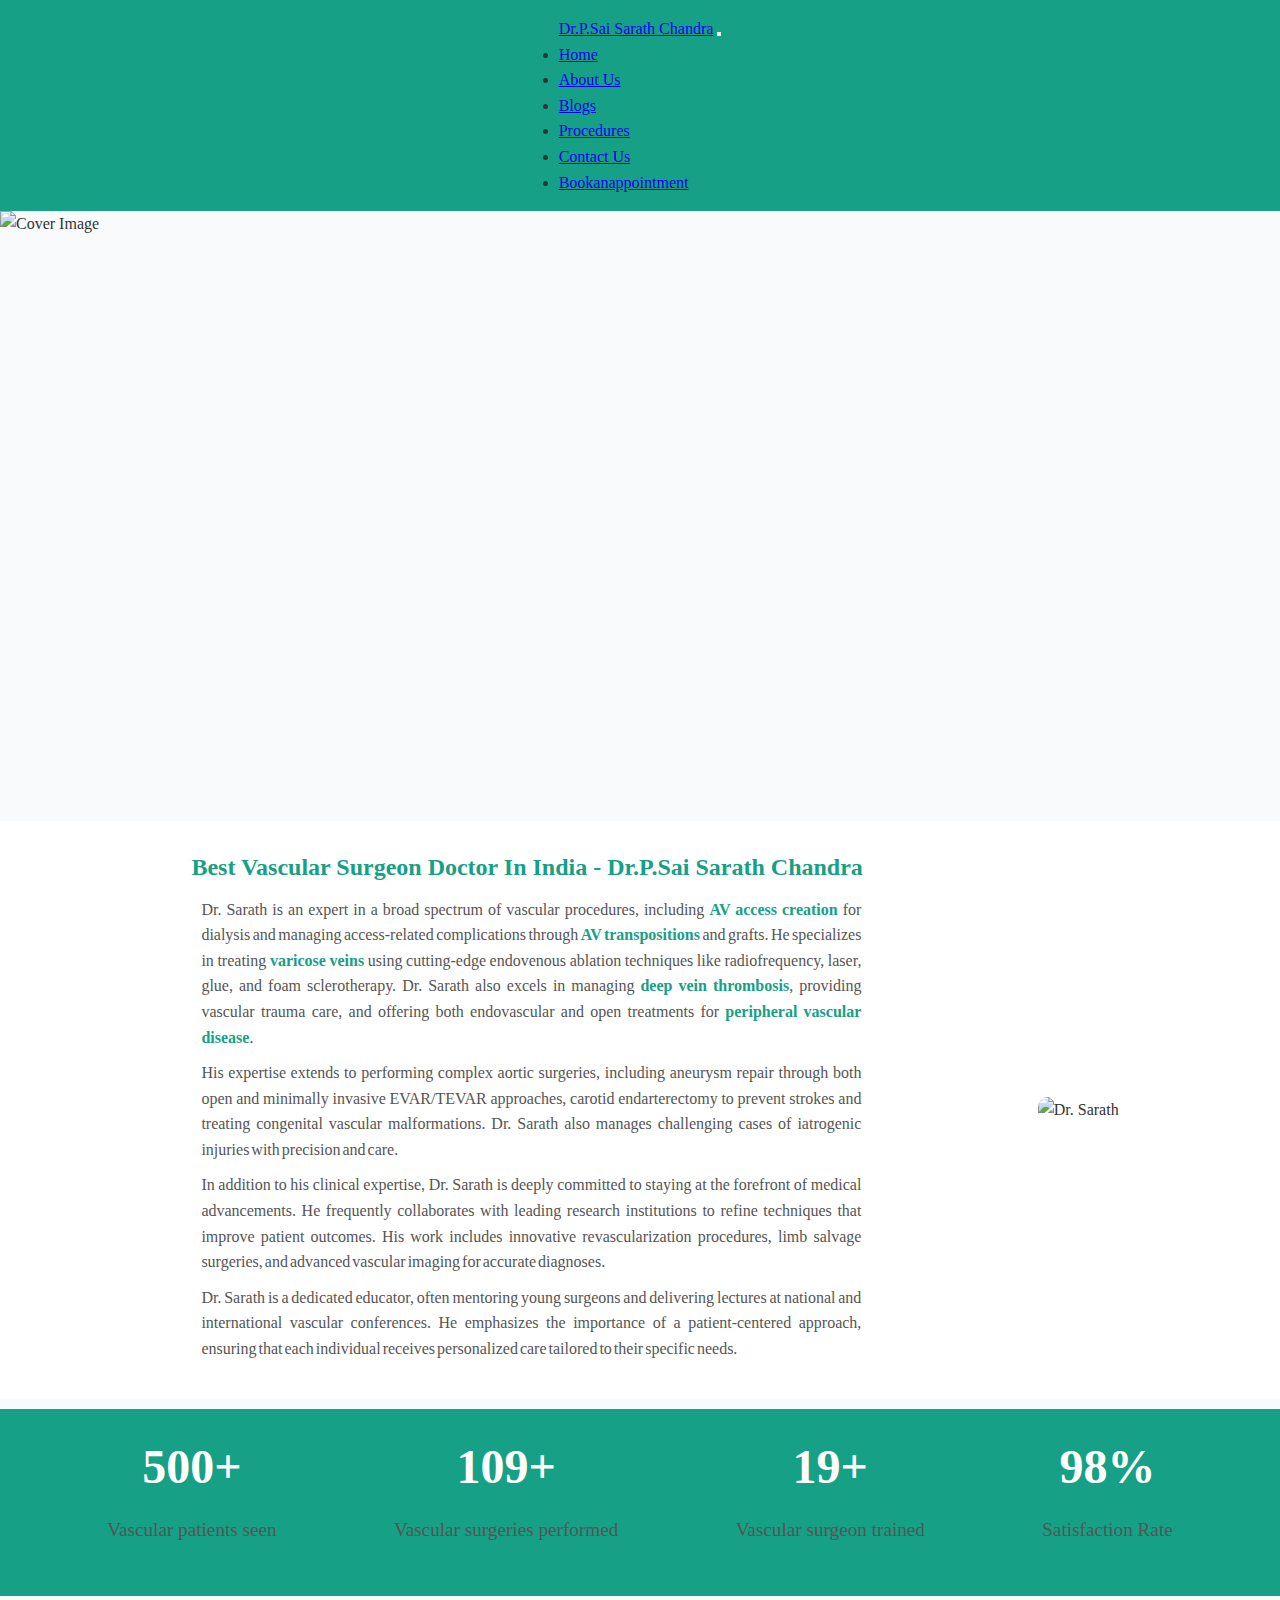
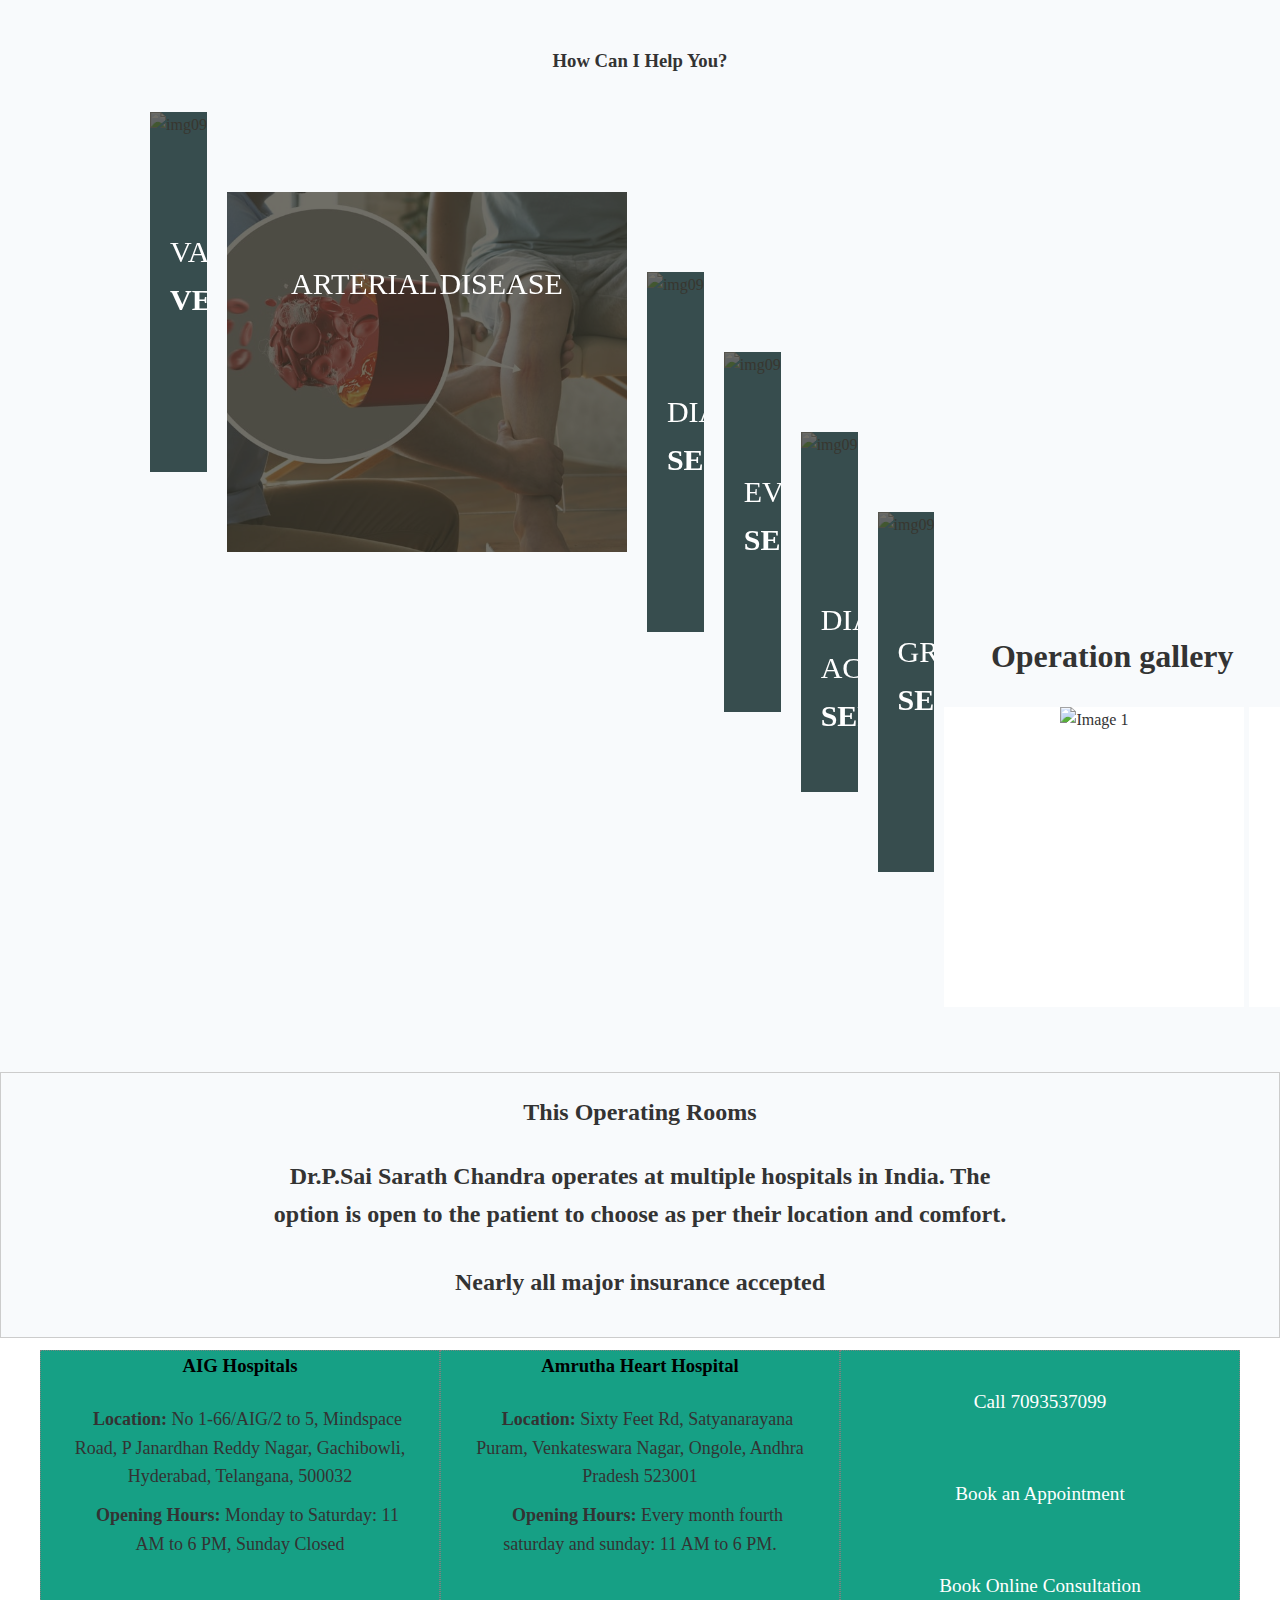
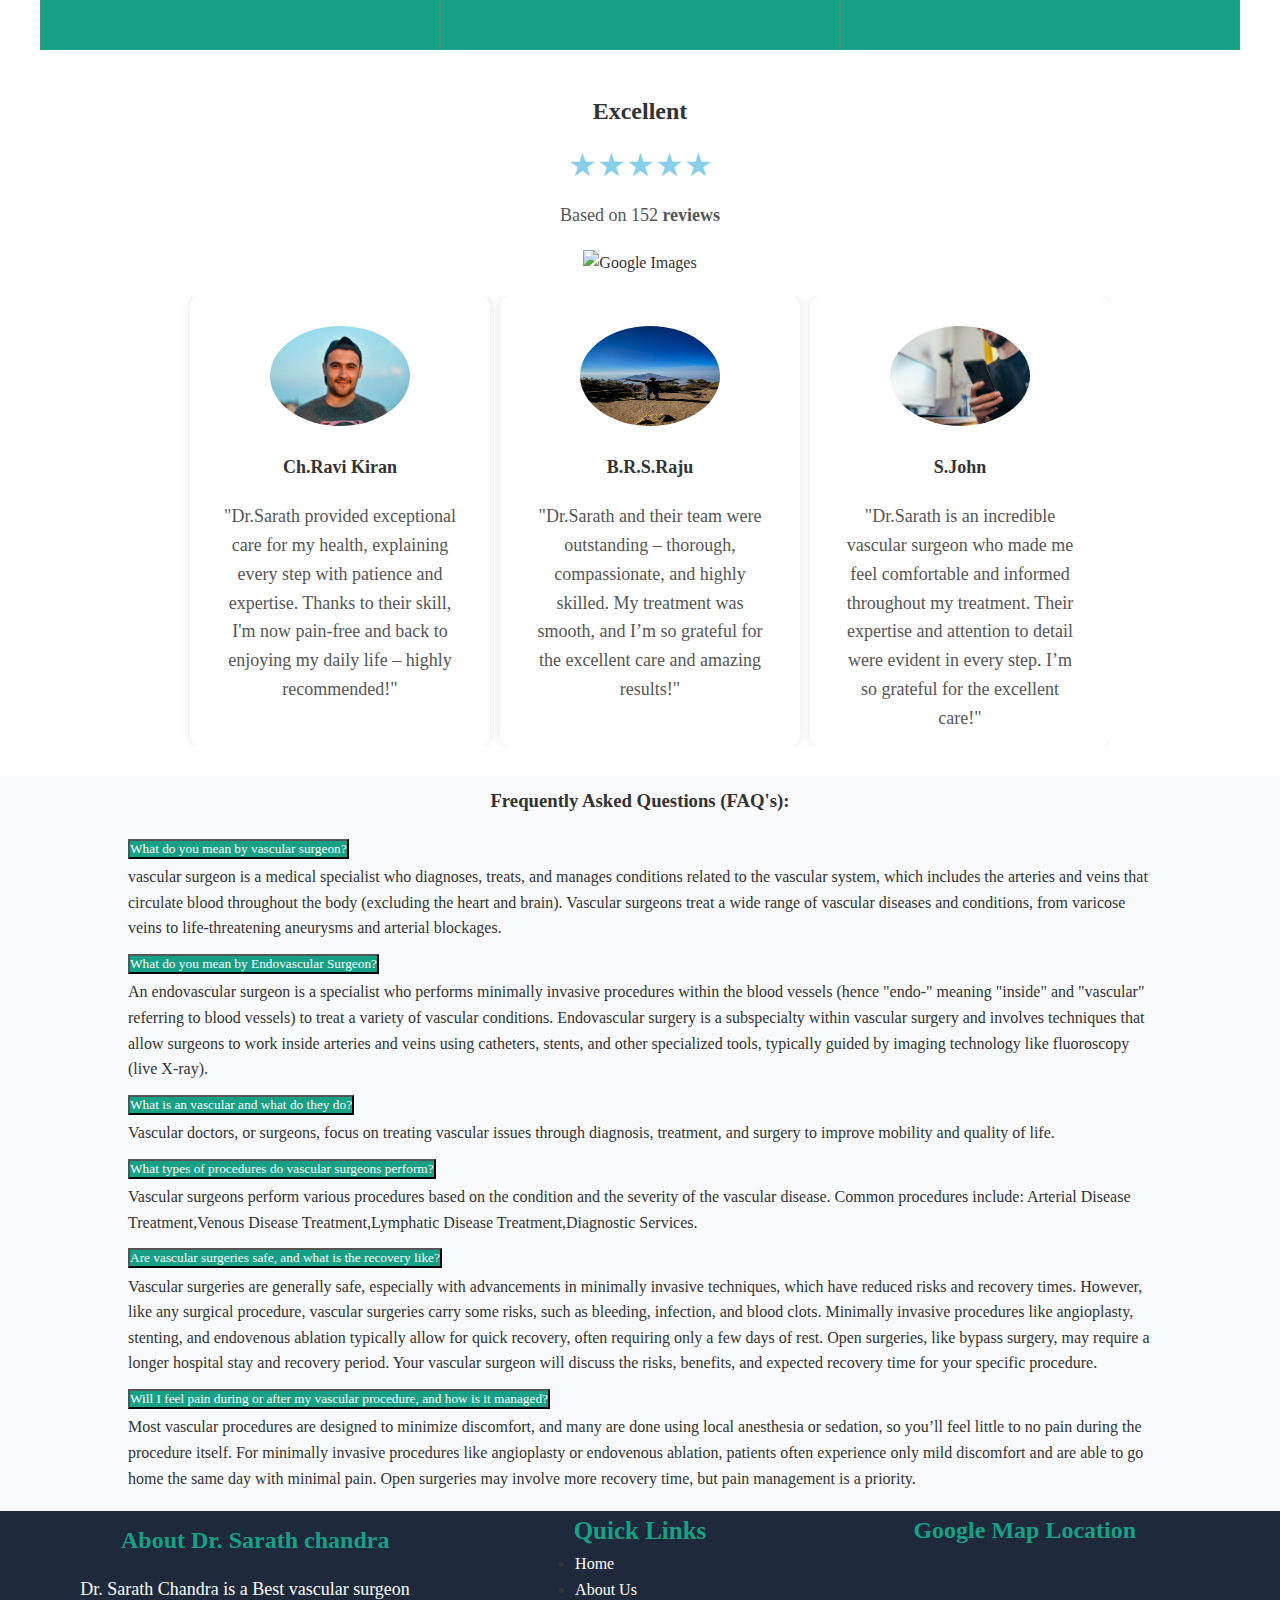
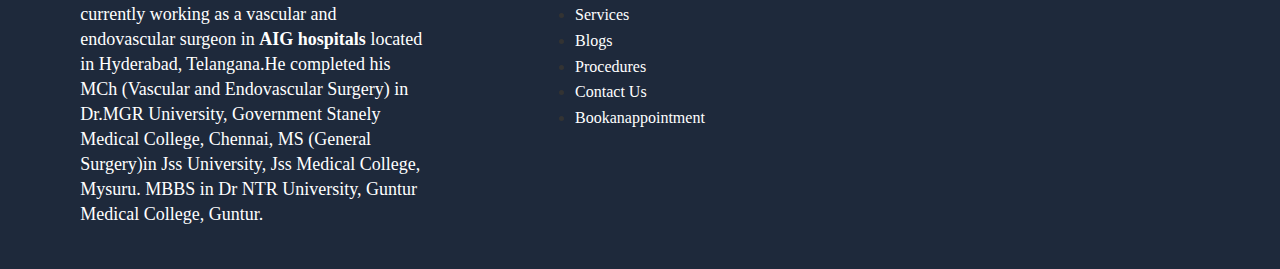
==== index.html @ 1ea39a29 "Add files via upload" ====
<!DOCTYPE html>
<html lang="en">

<head>
  <meta charset="UTF-8">
  <meta name="viewport" content="width=device-width, initial-scale=1.0">
  <title>Dr.Sarath</title>
  <link rel="stylesheet" href="style.css">

  <!-- <link rel="icon" href="image/fav-doctor-removebg-preview.png" type="image/x-icon"> -->
  <!-- Font Awesome CDN -->
  <!-- <link rel="stylesheet" href="https://cdnjs.cloudflare.com/ajax/libs/font-awesome/5.15.4/css/all.min.css"> -->
  <!-- script plugins  for annimation -->
  <!-- <link rel="stylesheet" href="https://unpkg.com/aos@next/dist/aos.css" /> -->
  <!-- bootstrap CDN  Link -->
  <link href="https://cdn.jsdelivr.net/npm/bootstrap@5.0.2/dist/css/bootstrap.min.css" rel="stylesheet"
    integrity="sha384-EVSTQN3/azprG1Anm3QDgpJLIm9Nao0Yz1ztcQTwFspd3yD65VohhpuuCOmLASjC" crossorigin="anonymous">
  <script src="https://cdn.jsdelivr.net/npm/@popperjs/core@2.9.2/dist/umd/popper.min.js"
    integrity="sha384-IQsoLXl5PILFhosVNubq5LC7Qb9DXgDA9i+tQ8Zj3iwWAwPtgFTxbJ8NT4GN1R8p"
    crossorigin="anonymous"></script>
  <script src="https://cdn.jsdelivr.net/npm/bootstrap@5.0.2/dist/js/bootstrap.min.js"
    integrity="sha384-cVKIPhGWiC2Al4u+LWgxfKTRIcfu0JTxR+EQDz/bgldoEyl4H0zUF0QKbrJ0EcQF"
    crossorigin="anonymous"></script>
    <script src="https://cdn.jsdelivr.net/npm/bootstrap@5.3.0-alpha3/dist/js/bootstrap.bundle.min.js"></script>
  <!-- <link rel="stylesheet" href="css/main.css"> -->
  <!-- <link rel="stylesheet" href="css/responsive.css"> -->

</head>

<body>
    <nav class="navbar navbar-expand-lg navbar-dark ">
    <div class="container">
      <a class="navbar-brand" href="aboutdoctor.html">Dr.P.Sai Sarath Chandra</a>
      <button class="navbar-toggler" type="button" data-bs-toggle="collapse" data-bs-target="#navbarNav" aria-controls="navbarNav" aria-expanded="false" aria-label="Toggle navigation">
        <span class="navbar-toggler-icon"></span>
      </button>
      <div class="collapse navbar-collapse" id="navbarNav">
        <ul class="navbar-nav ms-auto">
          <li class="nav-item">
            <a class="nav-link active" aria-current="page" href="index.html">Home</a>
          </li>
          <li class="nav-item">
            <a class="nav-link" href="aboutdoctor.html">About Us</a>
          </li>
          <!-- <li class="nav-item">
            <a class="nav-link" href="services.html">Services</a>
          </li> -->
          <li class="nav-item">
            <a class="nav-link" href="blog.html">Blogs</a>
          </li>
          <li class="nav-item">
            <a class="nav-link" href="procedures.html">Procedures</a>
          </li>
          <li class="nav-item">
            <a class="nav-link" href="contactus.html">Contact Us</a>
          </li>
          <li class="nav-item">
            <a class="nav-link" href="bookanappointment.html">Bookanappointment</a>
          </li>
        </ul>
      </div>
    </div>
  </nav>
  <!-- banner -->
<div class="coverr">
    <div class="cover-photo">
        <img src="https://images.unsplash.com/photo-1584820927498-cfe5211fd8bf?q=80&w=1887&auto=format&fit=crop&ixlib=rb-4.0.3&ixid=M3wxMjA3fDB8MHxwaG90by1wYWdlfHx8fGVufDB8fHx8fA%3D%3D" alt="Cover Image">
        <h2 class="heading">EVERY VESSEL <strong>MATTERS!..</strong></h2>
        <!-- <button class="GAP">Get an appointment</button> -->
      </div>
</div>
  

  <!-- about section  -->

  <div class="about-section">
    <div class="doctor-info" data-aos="">
      <h1>Best Vascular Surgeon Doctor In India - Dr.P.Sai Sarath Chandra</h1>
        <!-- <p>Dr.Sarath Chandra, one of the leading<b>Vascular and Endo vascular surgeon in India </b>. -->
          <p>
            Dr. Sarath is an expert in a broad spectrum of vascular procedures, including 
            <strong>AV access creation</strong> for dialysis and managing access-related complications through 
            <strong>AV transpositions</strong> and grafts. He specializes in treating <strong>varicose veins</strong> 
            using cutting-edge endovenous ablation techniques like radiofrequency, laser, glue, and foam sclerotherapy. 
            Dr. Sarath also excels in managing <strong>deep vein thrombosis</strong>, providing vascular trauma care, 
            and offering both endovascular and open treatments for <strong>peripheral vascular disease</strong>.
        </p>
        <p>
          His expertise extends to performing complex aortic surgeries, including aneurysm repair 
          through both open and minimally invasive EVAR/TEVAR approaches, carotid endarterectomy to 
          prevent strokes and treating congenital vascular malformations. Dr. Sarath also manages challenging cases 
          of iatrogenic injuries with precision and care.
        </p>
        <p>
            In addition to his clinical expertise, Dr. Sarath is deeply committed to staying at the forefront of medical 
            advancements. He frequently collaborates with leading research institutions to refine techniques that improve 
            patient outcomes. His work includes innovative revascularization procedures, limb salvage surgeries, and advanced 
            vascular imaging for accurate diagnoses.
        </p>
        <p>
            Dr. Sarath is a dedicated educator, often mentoring young surgeons and delivering lectures at national and 
            international vascular conferences. He emphasizes the importance of a patient-centered approach, ensuring 
            that each individual receives personalized care tailored to their specific needs.
        </p>

     
      <!-- <a href="link_to_read_more" class="read-more-btn">Read More about Dr.Sarath</a> -->
    </div>
    <div class="doctor-image"  data-aos="">
      <!-- Image of the doctor -->
      <img src="https://images.unsplash.com/photo-1640876777002-badf6aee5bcc?q=80&w=1887&auto=format&fit=crop&ixlib=rb-4.0.3&ixid=M3wxMjA3fDB8MHxwaG90by1wYWdlfHx8fGVufDB8fHx8fA%3D%3D" alt="Dr. Sarath">
    </div>
  </div>


  <!-- paitent banner -->

  <div class="section-happy" data-aos="zoom-in">
    <div class="op-item">
      <!-- <img src="image/customer.png" alt="Cutmore Image"> -->
      <strong>500+</strong>
      <p>Vascular patients seen</p>
    </div>
    <div class="op-item">
      <!-- <img src="image/mortarboard.png" alt="Award Image"> -->
      <strong>109+</strong>
      <p>Vascular surgeries performed</p>
    </div>
    <div class="op-item">
      <!-- <img src="image/calendar.png" alt="Experience Image"> -->
      <strong>19+</strong>
      <p>Vascular surgeon trained</p>
    </div>
    <div class="op-item">
      <!-- <img src="image/tick.png" alt="Satisfaction Image"> -->
      <strong>98%</strong>
      <p>Satisfaction Rate</p>
    </div>
  </div>



  <!-- How can I Help You sectio start -->

  <div class="container">
    <div class="accordion-heading">
      <h3>
        How Can I Help You?
      </h3>
    </div>
    <div class="row">
      <div class="col-6 col-md-4">
        <div class="grid">
          <figure class="effect-oscar">
            <!-- <img src="/image/5877337.jpg" alt="img09" /> -->
            <img src="https://plus.unsplash.com/premium_photo-1722537105358-482e3ec14d79?q=80&w=1974&auto=format&fit=crop&ixlib=rb-4.0.3&ixid=M3wxMjA3fDB8MHxwaG90by1wYWdlfHx8fGVufDB8fHx8fA%3D%3D" alt="img09" />
            <figcaption>
              <h2>varicose <span>Veins</span></h2>
              <p>This condition occurs when veins, typically in the legs, become enlarged, twisted, and visible under the skin.</p>
              <!-- <a href="#">View more</a> -->
            </figcaption>
          </figure>
        </div>
      </div>
      <div class="col-6 col-md-4">
        <div class="grid">
          <figure class="effect-oscar">
            <img src="Peripheral-Arterial-Disease-min.jpg" alt="img09" />
            <figcaption>
              <h2>Arterial disease  <span></span></h2>
              <p>Arterial disease is a vascular disease that affects the arteries in your body. </p>
              <!-- <a href="#">View more</a> -->
            </figcaption>
          </figure>
        </div>
      </div>
      <div class="col-6 col-md-4">
        <div class="grid">
          <figure class="effect-oscar">
            <img src="https://images.unsplash.com/photo-1666214280391-c9ef08d09da8?q=80&w=2070&auto=format&fit=crop&ixlib=rb-4.0.3&ixid=M3wxMjA3fDB8MHxwaG90by1wYWdlfHx8fGVufDB8fHx8fA%3D%3D" alt="img09" />
            <figcaption>
              <h2>Diagnostic   <span>Services</span></h2>
              <p>Diagnostic services are tests and procedures that help identify and treat a medical condition, illness.</p>
              <!-- <a href="#">View more</a> -->
            </figcaption>
          </figure>
        </div>
      </div>
      <div class="col-6 col-md-4">
        <div class="grid">
          <figure class="effect-oscar">
            <img src="https://plus.unsplash.com/premium_photo-1719449334348-4bebe854ce9b?q=80&w=2064&auto=format&fit=crop&ixlib=rb-4.0.3&ixid=M3wxMjA3fDB8MHxwaG90by1wYWdlfHx8fGVufDB8fHx8fA%3D%3D" alt="img09" />
            <figcaption>
              <h2>EVI'S <span>Services</span></h2>
              <p>Endovascular interventions (EVIs) are minimally invasive procedures that use catheters and other tools to diagnose.</p>
              <!-- <a href="#">View more</a> -->
            </figcaption>
          </figure>
        </div>
      </div>
      <div class="col-6 col-md-4">
        <div class="grid">
          <figure class="effect-oscar">
            <img src="https://plus.unsplash.com/premium_photo-1678376871117-8a32e22e61c5?q=80&w=2070&auto=format&fit=crop&ixlib=rb-4.0.3&ixid=M3wxMjA3fDB8MHxwaG90by1wYWdlfHx8fGVufDB8fHx8fA%3D%3D" alt="img09" />
            <figcaption>
              <h2>Dialysis Access <span> Services</span></h2>
              <p>A Dialysis Access Center specializes in creating and maintaining vascular access for patients undergoing dialysis.</p>
              <!-- <a href="#">View more</a> -->
            </figcaption>
          </figure>
        </div>
      </div>
      <div class="col-6 col-md-4">
        <div class="grid">
          <figure class="effect-oscar">
            <img src="https://images.unsplash.com/photo-1551601651-2a8555f1a136?q=80&w=2047&auto=format&fit=crop&ixlib=rb-4.0.3&ixid=M3wxMjA3fDB8MHxwaG90by1wYWdlfHx8fGVufDB8fHx8fA%3D%3D" alt="img09" />
            <figcaption>
              <h2>GRAFT <span>Services</span></h2>
              <p>An arteriovenous (AV) graft is a type of access used for hemodialysis.</p>
              <!-- <a href="#">View more</a> -->
            </figcaption>
          </figure>
        </div>
      </div>
    </div>
  </div>



  <!-- // gallery -->

  <div class="gallery">
    <h1 class="gallery-title" data-aos="">Operation gallery</h1>
    <!-- <button class="prev-btn">&#10094;</button> -->
    <div class="gallery-container1">
      <div class="gallery-card" data-aos="fade-up">
        <img src="https://images.unsplash.com/photo-1578496479914-7ef3b0193be3?q=80&w=2070&auto=format&fit=crop&ixlib=rb-4.0.3&ixid=M3wxMjA3fDB8MHxwaG90by1wYWdlfHx8fGVufDB8fHx8fA%3D%3D" alt="Image 1">
      </div>
      <!-- <div class="gallery-card">
        <img src="philippe-spitalier-P_YA5TsPD4Y-unsplash.jpg" alt="Image 2">
      </div> -->
      <div class="gallery-card" data-aos="fade-up">
        <img src="https://images.unsplash.com/photo-1605109015365-9921914f9eb0?q=80&w=2074&auto=format&fit=crop&ixlib=rb-4.0.3&ixid=M3wxMjA3fDB8MHxwaG90by1wYWdlfHx8fGVufDB8fHx8fA%3D%3D" alt="Image 2">
      </div>
      <div class="gallery-card" data-aos="fade-up">
        <img src="https://images.unsplash.com/photo-1579684288361-5c1a2957a700?q=80&w=2070&auto=format&fit=crop&ixlib=rb-4.0.3&ixid=M3wxMjA3fDB8MHxwaG90by1wYWdlfHx8fGVufDB8fHx8fA%3D%3D" alt="Image 2">
      </div>

    </div>
    <!-- <button class="next-btn">&#10095;</button> -->
  </div>

  

  <!-- operating rooms text start -->


  <div class="outer-div">
    <div class="inner-div">
      <h1>This Operating Rooms</h1>
      <h6>Dr.P.Sai Sarath Chandra operates at multiple hospitals in India.
        The option is open to the patient to choose as per their location and comfort.</h6>
      <h5>Nearly all major insurance accepted</h5>
    </div>
  </div>

  <div class="container-1">
    <div class="box1">
      <h3><b>AIG Hospitals</b></h3>
      <div class="places-time">
        <div class="places">
          <i class="fas fa-map-marker-alt icon"></i>
          <span><strong>Location:</strong> No 1-66/AIG/2 to 5, Mindspace Road, P Janardhan Reddy Nagar, Gachibowli, Hyderabad, Telangana, 500032</span>
        </div>
        <div class="time1">
          <i class="far fa-clock icon"></i>
          <span><strong>Opening Hours:</strong> Monday to Saturday: 11 AM to 6 PM, Sunday Closed</span>
        </div>
      </div>
      <div class="map-tag">
        <a href="#">
          <span>
            <!-- <i class="fas fa-map-marked"></i> -->
          </span>
        </a>
      </div>
    </div>
    <div class="box1">
      <h3><b>Amrutha Heart Hospital</b></h3>
      <div class="places-time">
        <div class="places">
          <i class="fas fa-map-marker-alt icon"></i>
          <span><strong>Location:</strong>  Sixty Feet Rd, Satyanarayana Puram, Venkateswara Nagar, Ongole, Andhra Pradesh 523001</span>
        </div>
        <div class="time1">
            <i class="far fa-clock icon"></i>
            <span><strong>Opening Hours:</strong> Every month fourth saturday and sunday: 11 AM to 6 PM.</span>
          </div>
      </div>
      <div class="map-tag">
        <a href="#">
          <span>
            <!-- <i class="fas fa-map-marked"></i> -->
          </span>
        </a>
      </div>
    </div>

    <div class="box1">
      <div class="option">
        <a href="tel:+917093537099"><span>Call 7093537099</span></a>
      </div>
      <div class="option">
        <a href="bookanappointment.html"><span>Book an Appointment</span></a>
      </div>
      <div class="option">
        <a href="contactus.html"><span>Book Online Consultation</span></a>
      </div>
    </div>
  </div>
  <div class="testimonial-section">
    <div class="testimonial-heading">
      <h1><strong>Excellent</strong></h1>
      <div class="stars">
        <span>&#9733;</span><span>&#9733;</span><span>&#9733;</span><span>&#9733;</span><span>&#9733;</span>
      </div>
      <p class="review">Based on 152 <b>reviews</b></p>
      <img class="google-logo" alt="Google Images" src="https://www.google.com/images/branding/googlelogo/2x/googlelogo_color_272x92dp.png">
    </div>
    <div class="testimonial-slider-container">
      <div class="testimonial-slider">
        <div class="card">
          <img src="irene-strong-v2aKnjMbP_k-unsplash.jpg" alt="User Image" class="user-image">
          <p class="name">Ch.Ravi Kiran</p>
          <p class="review">"Dr.Sarath provided exceptional care for my health, 
            explaining every step with patience and expertise. Thanks to their skill, I'm now pain-free and back to enjoying my daily life – highly recommended!"</p>
        </div>
        <div class="card">
          <img src="reki-agung-rediana-XaPbS8u-4Fc-unsplash.jpg" alt="User Image" class="user-image">
          <p class="name">B.R.S.Raju</p>
          <p class="review">"Dr.Sarath and their team were outstanding – thorough, compassionate, and highly skilled. My treatment was smooth, 
            and I’m so grateful for the excellent care and amazing results!"</p>
        </div>
        <div class="card">
          <img src="jonas-leupe-vfanNM5NtuQ-unsplash.jpg" alt="User Image" class="user-image">
          <p class="name">S.John</p>
          <p class="review">"Dr.Sarath is an incredible vascular surgeon who made me feel comfortable and informed throughout my treatment. Their expertise and attention to detail were evident in every step. 
            I’m so grateful for the excellent care!"</p>
        </div>
        <div class="card">
          <img src="marwan-ahmed-w_H88ze1vto-unsplash.jpg" alt="User Image" class="user-image">
          <p class="name">K.Rajeev gupta</p>
          <p class="review">"I want to express my heartfelt thanks to Dr.Sarath for the exceptional care in the operating theater. 
            From the moment I arrived, I felt reassured and well-supported by the entire team. Dr. sarath's expertise and calm presence made 
            a big difference, easing my worries and making me feel safe. </p>
        </div>
        <!-- <div class="card">
          <img src="image/smiling-doctor-with-strethoscope-isolated-grey.jpg" alt="User Image" class="user-image">
          <p class="name">John Doe</p>
          <p class="review">Lorem ipsum dolor, sit amet consectetur adipisicing elit. Itaque dolores impedit, temporibus voluptatibus maiores omnis?</p>
        </div> -->
        <!-- <div class="card">
          <img src="image/smiling-doctor-with-strethoscope-isolated-grey.jpg" alt="User Image" class="user-image">
          <p class="name">John Doe</p>
          <p class="review">Lorem ipsum dolor, sit amet consectetur adipisicing elit. Itaque dolores impedit, temporibus voluptatibus maiores omnis?</p>
        </div> -->
        <!-- <div class="card">
          <img src="image/smiling-doctor-with-strethoscope-isolated-grey.jpg" alt="User Image" class="user-image">
          <p class="name">John Doe</p>
          <p class="review">Lorem ipsum dolor, sit amet consectetur adipisicing elit. Itaque dolores impedit, temporibus voluptatibus maiores omnis?</p>
        </div> -->
        <!-- Add more card divs for additional testimonials -->
      </div>
      <div class="controls">
        <!-- <button class="testimonial-prev" onclick="moveSlider(-1)">&#10094;</button> -->
        <!-- <button class="testimonial-next" onclick="moveSlider(1)">&#10095;</button> -->
      </div>
    </div>
  </div>


  <!-- image gallary and facebook feed end -->




  <!-- FAQ Start -->
  <div class="accordion-container">
    <div class="accordion-heading">
      <h3>
        Frequently Asked Questions (FAQ's):
      </h3>
    </div>
    <div class="accordion" id="accordionExample">
      <div class="accordion-item">
        <h2 class="accordion-header" id="headingOne">
          <button class="accordion-button" type="button" data-bs-toggle="collapse" data-bs-target="#collapseOne"
            aria-expanded="true" aria-controls="collapseOne">
            What do you mean by vascular surgeon?
          </button>
        </h2>
        <div id="collapseOne" class="accordion-collapse collapse show" aria-labelledby="headingOne"
          data-bs-parent="#accordionExample">
          <div class="accordion-body">
            <!-- <strong>This is the first item's accordion body.</strong> It is shown by default, until the collapse plugin adds the appropriate classes that we use to style each element. These classes control the overall appearance, as well as the showing and hiding via CSS transitions. You can modify any of this with custom CSS or overriding our default variables. It's also worth noting that just about any HTML can go within the <code>.accordion-body</code>, though the transition does limit overflow. -->
            vascular surgeon is a medical specialist who diagnoses, treats, and manages conditions related to the vascular system, which 
            includes the arteries and veins that circulate blood throughout the body (excluding the heart and brain). Vascular surgeons 
            treat a wide range of vascular diseases and conditions, from varicose veins to life-threatening aneurysms and arterial blockages.
          </div>
        </div>
      </div>
      <div class="accordion-item">
        <h2 class="accordion-header" id="headingTwo">
          <button class="accordion-button collapsed" type="button" data-bs-toggle="collapse"
            data-bs-target="#collapseTwo" aria-expanded="false" aria-controls="collapseTwo">
            What do you mean by Endovascular Surgeon?
          </button>
        </h2>
        <div id="collapseTwo" class="accordion-collapse collapse" aria-labelledby="headingTwo"
          data-bs-parent="#accordionExample">
          <div class="accordion-body">
            An endovascular surgeon is a specialist who performs minimally invasive procedures within the blood vessels 
            (hence "endo-" meaning "inside" and "vascular" referring to blood vessels) to treat a variety of vascular conditions. 
            Endovascular surgery is a subspecialty within vascular surgery and involves techniques that allow surgeons to work inside 
            arteries and veins using catheters, 
            stents, and other specialized tools, typically guided by imaging technology like fluoroscopy (live X-ray).
          </div>
        </div>
      </div>
      <div class="accordion-item">
        <h2 class="accordion-header" id="headingThree">
          <button class="accordion-button collapsed" type="button" data-bs-toggle="collapse"
            data-bs-target="#collapseThree" aria-expanded="false" aria-controls="collapseThree">
            What is an vascular and what do they do?
          </button>
        </h2>
        <div id="collapseThree" class="accordion-collapse collapse" aria-labelledby="headingThree"
          data-bs-parent="#accordionExample">
          <div class="accordion-body">
            Vascular doctors, or surgeons, focus on treating vascular issues through diagnosis, treatment, and
            surgery to improve mobility and quality of life.
          </div>
        </div>
      </div>
      <div class="accordion-item">
        <h2 class="accordion-header" id="headingFour">
          <button class="accordion-button collapsed" type="button" data-bs-toggle="collapse"
            data-bs-target="#collapseFour" aria-expanded="false" aria-controls="collapseFour">
            What types of procedures do vascular surgeons perform?
          </button>
        </h2>
        <div id="collapseFour" class="accordion-collapse collapse" aria-labelledby="headingFour"
          data-bs-parent="#accordionExample">
          <div class="accordion-body">
            Vascular surgeons perform various procedures based on the condition and the severity of the vascular disease. Common procedures include:
            Arterial Disease Treatment,Venous Disease Treatment,Lymphatic Disease Treatment,Diagnostic Services.
          </div>
        </div>
      </div>
      <div class="accordion-item">
        <h2 class="accordion-header" id="headingFive">
          <button class="accordion-button collapsed" type="button" data-bs-toggle="collapse"
            data-bs-target="#collapseFive" aria-expanded="false" aria-controls="collapseFive">
            Are vascular surgeries safe, and what is the recovery like?
          </button>
        </h2>
        <div id="collapseFive" class="accordion-collapse collapse" aria-labelledby="headingFive"
          data-bs-parent="#accordionExample">
          <div class="accordion-body">
            Vascular surgeries are generally safe, especially with advancements in minimally invasive techniques, which have reduced 
            risks and recovery times. However, like any surgical procedure, vascular surgeries carry some risks, such as bleeding, 
            infection, and blood clots. Minimally invasive procedures like angioplasty, stenting, and endovenous ablation typically allow 
            for quick recovery, often requiring only a few days of rest. Open surgeries, like bypass surgery, may require a longer hospital 
            stay and recovery period. Your vascular surgeon will discuss the risks, benefits, and expected recovery time for your specific 
            procedure.
          </div>
        </div>
      </div>
      <div class="accordion-item">
        <h2 class="accordion-header" id="headingSix">
          <button class="accordion-button collapsed" type="button" data-bs-toggle="collapse"
            data-bs-target="#collapseSix" aria-expanded="false" aria-controls="collapseSix">
            Will I feel pain during or after my vascular procedure, and how is it managed?
          </button>
        </h2>
        <div id="collapseSix" class="accordion-collapse collapse" aria-labelledby="headingThree"
          data-bs-parent="#accordionExample">
          <div class="accordion-body">
            Most vascular procedures are designed to minimize discomfort, and many are done using local anesthesia or sedation, 
            so you’ll feel little to no pain during the procedure itself. For minimally invasive procedures like angioplasty or 
            endovenous ablation, patients often experience only mild discomfort and are able to go home the same day with minimal pain. 
            Open surgeries may involve more recovery time, but pain management is a priority.
          </div>
        </div>
      </div>
    </div>
  </div>
  

  <!-- faq section end -->

  <!-- whatsapp icon sticker start -->
  <!-- <div class="whatsapp-icon">
    <a href="https://wa.me/91 7093537099 "target="_blank">
      <img src="https://upload.wikimedia.org/wikipedia/commons/5/5e/WhatsApp_icon.png" alt="WhatsApp Icon">
    </a>
  </div> -->

   <!-- whatsapp icon sticker  end-->
   <!-- call icon sticker start -->
   <!-- <div class="call-icon">
    <a href="tel:+916200577751" target="_blank">
      <img src="image/phone-call.png">
    </a>
    
  </div> -->
  <!-- call icon sticker end  -->

  <!-- Footer section strat -->
   
 
  <div id="footerSection"></div>
  <script>
    fetch('footer.html')
      .then(response => response.text())
      .then(html => {
        document.getElementById('footerSection').innerHTML = html;
      });
  </script>
  
  
  

  <!-- Footer sectiuon end -->

 <script src="js/home.js"></script>

  <!-- plugins function code-->


  <script src="https://unpkg.com/aos@next/dist/aos.js"></script>
  <script>
      AOS.init({
          duration: 2000
      });
  </script>
  <script>
    document.addEventListener("DOMContentLoaded", function () {
      const navLinks = document.querySelectorAll(".navbar-nav .nav-link");
      const currentPage = window.location.pathname;

      navLinks.forEach(link => {
        if (link.href.includes(currentPage)) {
          link.classList.add("active");
        }
      });
    });
  </script>
</body>
</html>
---- style.css ----
* {
    margin: 0px;
    padding: 0px;
    box-sizing: border-box;
    font-family: serif;


}

body {
    /* margin: 0; */
    font-family: none;
    font-size: unset;
    font-weight: 400;
    line-height: unset;
    color: #212529;
    background-color: #16a085;
    /* background-color: #fff; */
    -webkit-text-size-adjust: 100%;
    -webkit-tap-highlight-color: transparent;
}
nav{
    background-color: #16a085;
}
.top-navbar{
    display: flex;
}
.sticky {
    position: fixed;
    top: 0;
    width: 100%;
   z-index: 1000;
}
.doctor-info h1{
    color: #16a085;
}
.doctor-info strong{
    color: #16a085;
    
}
.doctor-info b{
    color: #16a085;
}

/* globle  */

h1 {
    font-size: 30px;
}

/* top bar start */
.top-bar-wraper {
    width: 100%;
    height: 60px;
    /* background: #000000; */
    display: flex;
}

.left-div {
    width: 100%;
    height: 100%;
    background: #16a085;
    display: flex;
    justify-content: center;
    align-items: center;
}

/* .right-div {
    width: 100%;
    height: 100%;
    background: #000000;
    border-left: 30px solid orange;
    border-bottom: 50px solid transparent;
} */

.address-content {
    display: flex;
    padding: 8px;
    font-size: 15px;
}

/* .time-content {
    display: flex;
    padding: 20px;
    color: #ffffff;
    font-size: 15px; */
/* } */

/* top bar end */


img,
svg {
    vertical-align: unset;
}

/* Container for the address section */
.address-container {
    display: flex;
    justify-content: space-between;
    flex-wrap: wrap;
    align-items: center;
    background-color: white;
    /* Adjust background color as needed */

}

/* Address */
.address {
    flex: 1;
    /* Take up remaining space */
    background-color: #f2f2f2;
    /* Adjust color as needed */
    padding: 20px;
    /* Adjust padding as needed */
    display: flex;
    align-items: center;
    margin-right: 5px;
    /* Adjust margin to create gap */
    background-color: #3b6c63;
}

/* Time */
.time {
    flex: 1;
    /* Take up remaining space */
    text-align: right;
    /* Align time to the right */
    background-color: #e6e6e6;
    /* Adjust color as needed */
    padding: 20px;
    /* Adjust padding as needed */
    display: flex;
    align-items: center;
    white-space: nowrap;
    /* Prevent line break */
    background-color: black;
    color: white;
}

/* Icon */
.icon {
    margin-right: 5px;
    /* Adjust margin as needed */
    padding: 0 5px;
    /* Add padding to the icon */
}

.header {
    background-color: #f8f9fa;
    /* Adjust as needed */
    padding: 0px;
    /* Adjust padding as needed */
    display: flex;
    height: 80px;
    justify-content: space-around;
    align-items: flex-end;
    /* background-color: red; */

}

.header .logo {
    margin-right: 20px;
    /* Adjust margin between logo and contact info */
    width: 60px;
    padding: 5px;


}

.header .logo img {
    width: 100%;
    /* Adjust logo height as needed */



}

.contact-info {
    display: flex;
    align-items: center;
}

.contact-info>div {
    margin-right: 20px;
    /* Adjust margin between contact info items */
}

.contact-info>div:last-child {
    margin-right: 0;
}
.faq11{
    display: flex;
    flex-direction: column;
    justify-content: center;
    align-items: center;
}
.faq11 ul{
    font-size: 18px;
    align-items: center;
    justify-content: center;

}

.phone p,
.email p {
    font-size: 15px;
    color: #777777;
    margin-top: 5px;
    margin-bottom: 0;
    /* Remove default bottom margin */
    font-weight: bold;
    /* Make phone and email text bold */
}

.divider {
    border-left: 1px solid #ccc;
    height: 20px;
    margin: 0 20px;
    /* Adjust margin between divider and contact info */
}

.social-media {
    display: flex;
    padding: 12px;
}

.social-media a {
    color: #333;
    /* Adjust social media icon color */
    text-decoration: none;
    margin-left: 20px;
    /* Adjust margin between social media icons */
    font-size: 20px;
    /* Increase font size of social media icons */
    border-radius: 50%;
    /* Apply border-radius to social media icons */
    background-color: gray;
    padding: 10px 15px;
}

.social-media a:first-child {
    margin-left: 0;
    /* Remove margin from first social media icon */
}

.social-media a:hover {
    background-color: gray;
    /* Adjust social media icon hover color */
    font-weight: bold;
    /* Make social media icon bold on hover */
}


.op-navbar {
    /* padding: 5px; */
    padding-top: 5px;
    background-color: #16a085;
    /* position: fixed; */
    width: 100%;
    /* z-index: 100; */
    /* top: 2; */
    /* flex-direction: row; */

}

.toggle-bar {
    display: none;
    /* Hide by default */
}

.op-navbar ul {
    list-style-type: none;
    margin: 0;
    padding: 0;
    display: flex;
    justify-content: center;
}

.op-navbar li {
    position: relative;
}

.op-navbar li a {
    display: block;
    color: #333;
    text-align: center;
    padding: 14px 20px;
    text-decoration: none;
    color: white;
    font-size: 16px;
    transition: ease-in 0.3s;
}

.op-navbar li a:hover {
    color: blue;
}

.separator {
    position: relative;
    display: inline-block;
    width: 1px;
    height: 20px;
    background-color: #ccc;
    margin: 0 10px;
}

.dropdown-icon {
    margin-left: 5px;
}

.dropdown-content {
    display: none;
    position: absolute;
    top: 47px;
    left: -230px;
    background-color: white;
    z-index: 1;
    ;
    box-shadow: 0 4px 8px rgba(0, 0, 0, 0.1);

}

.dropdown:hover .dropdown-content {
    display: block;
}
.coverr {
    height: 600px; /* Adjust height as needed */
  }
  
  .cover-photo {
    position: relative;
    width: 100%;
    height: 100%;
    overflow: hidden;
  }
  .cover-photo h2{
    right:10%;
  }
  
  .cover-photo img {
    position: absolute;
    display: flex;
    flex-direction: row;
    /* top: 0; */
    width: 100%;
    height: 100%;
    object-fit: cover;
    transition: opacity 0.9s ease-in-out;
    /* margin-top: 30px; */
  }
  .GAP{
    position: absolute;
    top: 50%;
    left: 80%;
    background-color: #16a085;
    color: #000;
    text-align: right;
    justify-content: end;
    /* transition: opacity 1s ease-in-out; */
  }
  
  .heading {
    position: absolute;
    top: 70%;
    left: 40%;
    transform: translate(-60%, -40%);
    color: black;
    font-size: 60px;
    text-align: left;
    justify-content: flex-end;
    opacity: 0;
    transition: opacity 1s ease-in-out;
  }
  
  .cover-photo:hover img {
    opacity: 0.8;
  }
  
  .cover-photo:hover .heading {
    opacity: 2;
  }

/* banner style */

/* .slider-container {
    position: relative;
    width: 100%;
    overflow: hidden;
}

.slider {
    display: flex;
    transition: transform 0.5s ease;
}

.slide {
    position: relative;
    width: 100%;
    height: 350px;
    /* Adjust the height as needed */
    /* flex-shrink: 0;
} */

/* .slider img {
    width: 100%;
    height: 100%;
    object-fit: cover; */

    /* Maintain aspect ratio */
/* } */ */
/* 
.slide-text {
    position: absolute;
    top: 0;
    right: 0;
    background-color: rgba(0, 0, 0, 0.5);
    color: white;
    padding: 10px;
    font-size: 18px;
    display: none;
} */

.prev,
.next {
    position: absolute;
    top: 50%;
    transform: translateY(-50%);
    font-size: 24px;
    color: white;
    background-color: rgba(0, 0, 0, 0.5);
    padding: 10px;
    cursor: pointer;
    transition: background-color 0.3s ease;
    z-index: 1;
    /* Ensure buttons appear above images */
}

.prev:hover,
.next:hover {
    background-color: rgba(0, 0, 0, 0.8);
}

.prev {
    left: 0;
}

.next {
    right: 0;
}


/* about section style*/

.about-section {
    display: flex;
    justify-content: center;
    align-items: center;
    margin: 10px 0px;
    gap: 10px;
    padding: 15px;
    background-color:white;


}

.doctor-image img {
    width: 600px;
    /* Adjust size as needed */
    height: 600px;
    position: relative;
    bottom: 0px;
    border-radius: 10px;
}

.doctor-info {
    margin-left: 20px;
    /* Adjust spacing between image and text */
    padding: 12px 10px;
    max-width: 700px;
}

.doctor-info p {

    font-size: 1rem;
   text-align: justify;
    margin: 10px;
    word-spacing: -2px;

}

.read-more-btn {
    display: inline-block;
    padding: 10px 20px;
    background-color: orange;
    /* Blue color, you can change this */
    color: #fff;
    /* White text */
    text-decoration: none;
    border-radius: 5px;
    font-size: 1.2rem;
    transition: background-color 0.3s ease;
    margin-top:19px;
    margin-left: 10px;
}

/* .read-more-btn:hover {
    background-color: orange;
    opacity: 1;
    
} */

/* 
paient banner */

.section-happy {
    display: flex;
    justify-content: space-evenly;
    align-items: center;
    background-color: #16a085;
    padding: 20px 0px;
    margin-bottom: 50px;
}

.op-item {
    text-align: center;
    top: 20%;
}

.op-item img {
    width: 60px;
    /* Adjust size of image */
    position: relative;
    top: 25px;
    right: 10px;
    /* padding: 5px 0px; */
}

.op-item p {
    font-size: 1.2rem;
    padding: 10px;
    text-align: center;
}

.op-item strong {
    font-size: 3rem;
    font-weight: bold;
    color: white;
    font-family: fantasy;
}

/* //- section */


.gallery {
    position: relative;
    overflow: hidden;
    text-align: center;
    max-width: 900px;
    /* Set maximum width */
    max-height: 1000px;
    margin: 50px auto;
    /* Center the gallery horizontally */
    /* background-color: aqua; */
    padding: 15px 0px;

}

.gallery-title {
    font-size: 2rem;
    /* Adjust font size as needed */
    margin-bottom: 25px;
    /* Add spacing between title and gallery */
}

.gallery-container1 {
    display: flex;
    /* overflow-x: hidden; */
    /* scroll-snap-type: x mandatory; */
    gap: 5px;
    flex-direction: row;
}

.gallery-card {
    flex: 0 0 auto;
    scroll-snap-align: start;
    width: 300px;
    height: 300px;
    background-color: white;
    overflow-y: hidden;
}

.gallery-card img {
    max-width: 100%;
    height: 100%;
}

.prev-btn,
.next-btn {
    position: absolute;
    top: 50%;
    transform: translateY(-50%);
    background-color: transparent;
    border: none;
    color: black;
    padding: 10px;
    cursor: pointer;
    /* border-radius: 5px; */
    z-index: 1;
    font-size: 1.2rem;
}


.prev-btn {
    left: 5px;



}

.next-btn {
    right: 5px;

}

/* <!-- operating rooms text start css --> */



.outer-div {
    display: flex;
    justify-content: space-between;
    padding: 10px;
    border: 1px solid white;

}

.inner-div {
    display: flex;
    flex-direction: column;
    justify-content: center;
    align-items: center;
    max-width: 800px;
    /* Set width to 50% of the parent container */
    padding: 10px;
    margin: auto;
}

.inner-div h5,
h6 {
    font-size: 1.5rem;
    text-align: center;
    margin: 15px;
}

.container-1 {
    display: flex;
    justify-content: center;
    align-items: center;
    padding: 12px 5px;
    background-color: #ffffff;
}

.container-1 .box1 {
    width: 400px;
    height: 300px;
    background-color: #16a085;
    /* border: 1px dotted gray; */
}

.box1 .places-time {
    padding: 12px;
    margin: 12px;
    display: flex;
    flex-direction: column;
    align-items: center;
}

.places,
.time1 {
    margin-bottom: 10px;
    font-size: 18px;
    /* Adjust font size as needed */
    text-align: center;
    /* Keep the text centered */
}

.option {
    text-align: center;
    margin: 10px 0;
    padding: 10px;
}

.option a {
    /* display: inline-block; */
    text-decoration: none;
    padding: 15px 20px;
    /* Add padding to the anchor tags */
    color: white;
    font-size: 1.2rem;
    border-radius: 10px;
    /* background-color: #2ECC71; */
}

.option a:hover {
    color: rgb(11, 11, 11);
}

.option span {
    display: inline-block;
    vertical-align: middle;
    /* Align span vertically */
}

.map-tag {
    display: flex;
    justify-content: center;
    align-items: center;
    text-align: center;
    /* Center text horizontally */

}

.map-tag a {
    text-decoration: none;
    color: #3b6c63;
    padding: 0px;
    font-size: 3rem;
}

.map-tag a:hover {
    color: blue;
}


/* FAQ section  */
.accordion-container {
    max-width: 80%;
    margin: auto;
    margin-bottom: 20px;
}

.accordion-button {
    background-color: #16a085 !important;
    color: white;
}

.accordion-button:not(.collapsed) {
    color: #ffffff;
}

.accordion-heading {
    display: flex;
    justify-content: center;
    margin: 10px;
    ;
}

/* //footer */

footer {
    background-color: white;
    padding: 20px;
}
.head{
    color: white;
}

.footer-content {
    display: flex;
    justify-content: space-around;
    width: 100%;
    background-color: #1e293b;
    /* padding: 15px; */
}

.about-section-f {
    width: 30%;
    padding: 10px 5px;
    display: flex;
    flex-direction: column;
    align-items: center;
    justify-content: center;
    /* background-color: blueviolet; */
}

.about-section-f .head {
    font-size: 1.5rem;
    color: #16a085;

}
.container1 h1{
    color: white;
}
.container1 p{
    color: #000;
    font-weight: 800;
}

.about-section-f p {
    padding: 12px;
    line-height: 25px;
    margin-top: 5px;
    color: white;
}

.social-media-section {
    margin: 10px;
    text-align: center;
    padding: 10px;
    /* background-color: rgb(128, 255, 0);s */
    width: 50%;

}

.social-icons i {
    margin: 5px;
    width: 40px;
    padding: 10px;
    border-radius: 5px;
    font-size: 1.2rem;
    border: none;
    background-color: #000000;
}

.social-icons {
    width: 100%;


}

.location-map-section {
    width: 30%;
    padding: 10px;
    object-fit: contain;
    position: relative;
    bottom: 25px;

}

.location-map-section .head {
    font-size: 1.5rem;
    text-align: center;
    padding: 15px;
    color: #16a085;
}

.flex {
    display: flex;
    position: relative;
    align-items: center;
    justify-content: center;
}
.flex a{
    text-decoration: none;
    color: white
}

.copyright {
    text-align: center;
    padding: 15px;
    font-size: 1.2rem;
    border-top: 1px solid #ccc;
    color: white;
}


/*---------------*/
/***** Oscar *****/
/*---------------*/

.grid {
    position: relative;
    margin: 0 auto;
    padding: 1em 0 4em;
    max-width: 1000px;
    list-style: none;
    text-align: start;
}

/* Common style */
.grid figure {
    position: relative;
    float: left;
    overflow: hidden;
    margin: 10px 1%;
    /* min-width: 320px; */
    max-width: 400px;
    max-height: 400px;
    /* width: 380px; */
    background: #3085a3;
    text-align: center;
    cursor: pointer;
    height: 360px;
}

.grid figure img {
    position: relative;
    display: block;
    min-height: 100%;
    max-width: 100%;
    opacity: 0.8;
    object-fit: cover;
}

.grid figure figcaption {
    padding: 2em;
    color: #fff;
    text-transform: uppercase;
    font-size: 1.25em;
    -webkit-backface-visibility: hidden;
    backface-visibility: hidden;
}

.grid figure figcaption::before,
.grid figure figcaption::after {
    pointer-events: none;
}

.grid figure figcaption,
.grid figure figcaption>a {
    position: absolute;
    top: 0;
    left: 0;
    width: 100%;
    height: 100%;
}

/* Anchor will cover the whole item by default */
/* For some effects it will show as a button */
.grid figure figcaption>a {
    z-index: 1000;
    text-indent: 200%;
    white-space: nowrap;
    font-size: 0;
    opacity: 0;
}

.grid figure h2 {
    word-spacing: -0.15em;
    font-weight: 300;
}

.grid figure h2 span {
    font-weight: 800;
}

.grid figure h2,
.grid figure p {
    margin: 0;
}

.grid figure p {
    letter-spacing: 1px;
    font-size: 68.5%;
}

/* figure.effect-oscar {
    background: -webkit-linear-gradient(45deg, #22682a 0%, #9b4a1b 40%, #3a342a 100%);
    background: linear-gradient(45deg, #22682a 0%, #9b4a1b 40%, #3a342a 100%);
} */

figure.effect-oscar img {
    opacity: 0.9;
    -webkit-transition: opacity 0.35s;
    transition: opacity 0.35s;
}

figure.effect-oscar figcaption {
    padding: 1em;
    background-color: rgba(58, 52, 42, 0.7);
    -webkit-transition: background-color 0.35s;
    transition: background-color 0.35s;
}

figure.effect-oscar figcaption::before {
    position: absolute;
    top: 30px;
    right: 30px;
    bottom: 30px;
    left: 30px;
    border: 1px solid #fff;
    content: '';
}
.but{
    display: flex;
    bottom: 8px;
    text-decoration: none;
    /* background-color: #28a745; */
}
.but button{
    color: white;
    background-color: rgb(20, 60, 76);
    width: 200px;
    height: 50px;
}
.flex ul a:hover{
    color: #007bff;
}

figure.effect-oscar h2 {
    flex-wrap:wrap ;
    /* margin: 1% 0 10px 0; */
    -webkit-transition: -webkit-transform 0.35s;
    transition: transform 0.35s;
    -webkit-transform: translate3d(0, 100%, 0);
    transform: translate3d(0, 100%, 0);
}

figure.effect-oscar figcaption::before,
figure.effect-oscar p {
    opacity: 0;
    -webkit-transition: opacity 0.35s, -webkit-transform 0.35s;
    transition: opacity 0.35s, transform 0.35s;
    -webkit-transform: scale(0);
    transform: scale(0);
}

figure.effect-oscar:hover h2 {
    -webkit-transform: translate3d(0, 0, 0);
    transform: translate3d(0, 0, 0);
}

figure.effect-oscar:hover figcaption::before,
figure.effect-oscar:hover p {
    opacity: 1;
    -webkit-transform: scale(1);
    transform: scale(1);
    color: #000;
    font-weight: 900;
}

figure.effect-oscar:hover figcaption {
    background-color: rgba(239, 152, 0, 0);
}

figure.effect-oscar:hover img {
    opacity: 0.4;
}


/* test */

.vl {
    border-left: 2px solid rgb(94, 93, 93);
    height: 350px;
    margin: 0px 20px;
}

.abhi-container {
    display: flex;
    justify-content: flex-start;
    align-items: flex-start;
    width: 100%;
    margin: auto;
}

.abhi-part {
    width: 45%;
    padding: 20px;
}

.custom-list {
    list-style-type: disc;
    /* Default bullet points */
    padding-left: 20px;
    /* Space for bullet points */
}

.custom-list li {
    margin-bottom: 5px;
    /* Space between list items */
}



 .sidebar {
    display: none;
    width: 80%;
    max-width: 250px;
    background-color: rgba(255, 255, 255, 1);
    position: fixed;
    top: 0;
    left: 0;
    height: 100%;
    z-index: 1000;
}


 .sidebar-header {
    width: 100%;
    padding: 5px;
    background-color: #16a085;
    display: flex;
    justify-content: flex-end;
    align-items: center;
}

.close-icon {
    font-size: 20px;
    color: black;
    cursor: pointer;
    margin-right: 12px;
}
.sidebar ul {
    list-style: none;
    padding: 20px 0px;
    margin: 0;
}

.sidebar ul li {
    border-bottom: 1px solid #ddd;
}

/* .nav-link {
    display: block;
    padding: 15px;
    text-decoration: none;
    color: #333;
    font-size: 16px;
    position: relative;
} */

/* .nav-link::after {
    content: '';
    display: block;
    width: 100%;
    height: 1px;
    background-color: #ddd;
    position: absolute;
    bottom: 0;
    left: 0;
} */

.submenu,
.sub-submenu {
    display: none;
    background-color: #f9f9f9;
}

.submenu .nav-link,
.sub-submenu .nav-link {
    padding-left: 30px;
}

.dropdown.active+.submenu,
.dropdown.active+.sub-submenu {
    display: block;
}

.nav-services-submenu {
    border-left: 4px solid #8e24aa;
}

.nav-orthopedic-submenu {
    border-left: 4px solid #ab47bc;
}

.nav-physical-submenu {
    border-left: 4px solid #ce93d8;
}

.nav-video-submenu {
    border-left: 4px solid #00acc1;
}


.sidebar ul li ul li {
    border-bottom: none;
} 

/* home end */

/* About page start */


.main-container {
    width: 100%;
    overflow-x: hidden;
}

.section {
    display: flex;
    justify-content: space-evenly;
    align-items: center;
    align-items: center;
    padding: 20px;

}

.doctor-info2 {
     width: 700px;
}
.bold{
    color: #16a085;
}

.doctor-info2 h1 {
    font-size:2rem;
    font-weight: bold;
    margin-bottom: 10px;
    color: #16a085;
}

.doctor-info2 p {
    font-size: o.5rem;
    line-height: 1.6;
    margin-top: 20px;
}
.doctor-info2 strong{
    color: #16a085;
}

.doctor-image2 {
     width: 300px;
     height: 330px;
    border-radius: 5px;
    overflow: hidden;
    box-shadow: 0 4px 8px rgba(0, 0, 0, 0.1);
    position: relative;
     bottom: 70px;
}

.doctor-image2 img {
    width: 100%;
    display: block;
}

.doctor-details2 {
    text-align: center;
    margin-top: 10px;
}
.doctor-details2 span{
    color: #16a085;
}

.doctor-details2 p {
    margin-top: 10px;
    font-size: 1.5rem;
    font-weight: bold;
    color: #16a085;
}
.text-content p{
    font-size: 86px;
}

.doctor-details2 span {
    font-size: 16px;
}

.about-social-icons {
position: absolute;
top: 10px; /* Adjust as needed */
right: 10px; /* Adjust as needed */
display: flex;
flex-direction: column;
align-items: center;
justify-content: center;
border-radius: 5px;
padding: 5px;
transition: opacity 0.3s ease;
z-index: 3;
opacity: 0;
}

.about-social-icons a {
display: flex;
align-items: center;
justify-content: center;
width: 40px;
height: 40px;
margin: 5px;
color: #333;
text-decoration: none;
transition: background-color 0.3s ease;
}

.about-social-icons a:hover {
background-color: rgba(255, 255, 255, 0.412);
}

.doctor-image2:hover .about-social-icons {
opacity: 1;
}

.share-icon {
position: absolute;
bottom: 100px; /* Adjust as needed */
right: 20px; /* Adjust as needed */
background-color: whitesmoke;
border-radius: 50%;
padding: 8px;
cursor: pointer;
transition: background-color 0.3s ease;
font-size: 1.4rem;
}

/* //next section style */

.about-section {
display: flex;
justify-content: space-evenly;
align-items: center;
padding: 15px;
overflow: hidden; /* To prevent image overflow */
}
.doctor-container{
max-width: 1200px;
margin: auto;
}

.text-section {
flex: 1;
margin-right: 20px;
}

.text-section p {
font-size: 1.2rem;

line-height: 1.6;
}

.image-section img {
width: 700px;
height: auto;
position: relative;
bottom: 30px;
}

/* center-text style */
.center-text{
padding: 20px;

}
.text-content{
max-width: 1100px;
padding: 10px;
margin: 10px auto;
}
.text-content p{
font-size: 1.9rem;
line-height: 1.6;
}


/* //career-highlights style  */

.career-container {
    padding: 20px;
}
.mid-conatiner{
    max-width: 1100px;
    margin: auto;
    padding: 20px 10px;
}

.career-title {
    font-size: 1.5rem;
    font-weight: bold;
    margin-bottom: 20px;
    text-align: left;
}

.highlight-item {
    display: flex;
    align-items: center;
    margin-bottom: 10px;
}

.highlight-item .icon {
    color: #16a085;
    margin-right: 10px;
    font-size: 1.5rem;
    flex-shrink: 0;
}

.highlight-item p {
    font-size: 1.2rem;
    line-height: 1.4;
    margin: 0;
}

.highlight-item p .bold {
    font-weight: bold;
}

/* ACHIEVEMENTS & CONTRIBUTIONS style  css*/
.container-ACHIEVEMENTS {
max-width: 1150px;
margin:auto;
padding: 0 20px;
}

  .container-ACHIEVEMENTS h1 {
text-align: left;
font-size: 25px;
margin-bottom: 30px;
}

.faq {
margin-bottom: 15px;
border-bottom: 1px solid #ccc;
padding-bottom: 10px;
}

.faq h2 {
cursor: pointer;
display: flex;
justify-content: space-between;
align-items: center;
font-size: 20px;
margin: 0;
padding: 10px 0;
}

.faq h2 i {
transition: transform 0.3s;
}

.faq ul {
max-height: 0;
overflow: hidden;
transition: max-height 0.5s ease;
list-style-type: disc;
padding-left: 20px;
margin: 10px 0 0 0;
}

.faq.active ul {
max-height: 1000px; /* Adjust this value based on the expected maximum height of the content */
}

.faq ul li {
margin-bottom: 10px;
font-size: 16px;
line-height: 1.5;
}

.faq ul h3 {
margin-top: 20px;
font-size: 18px;
font-weight: bold;
}

.faq ul li::marker {
color: black; /* Change bullet point color if needed */
}

.faq ul li h3 {
margin: 0;
padding: 0;
list-style-type: none;
}


/* media query of about doctor   */

@media (max-width: 768px) {
.section {
    flex-direction: column;
    align-items: center;
}


.doctor-image2 {
    margin-bottom: 20px;
    bottom: 0;
}
.section .doctor-info2{
    padding: 12px;
   
}

.doctor-info2 {
    width: 100%;
    text-align: left;
}

.doctor-info2 h1 {
    font-size: 1.8rem;
    text-align: center;
}

.doctor-info2 p {
    font-size: 1.2rem;
}

.doctor-details2 p {
    font-size: 1.3rem;
}
/* //about-section media query */
.about-section {
    flex-direction: column;
    align-items: center;
}

.text-section {
    margin-right: 0;
    padding: 12px;
    margin-bottom: 20px;
}
.flex ul{
    display: flex;
    align-items: center;
    justify-content: center;
    left: 20%;
    gap: 0.5%;
}
.flex ul a{
    text-decoration: none;
}

.text-section p {
    font-size: 1.4rem; /* Font size for mobile devices */
}

.image-section img{
width: 100%;
position: relative;
 top: 0px;
}

/* center-text media query style*/
.center-text{
text-align: left;
}
.text-content p {
    font-size: 2rem; /* Font size for mobile devices */
    text-align: left;
    justify-items: center;
    line-height: 1.6;
}
.text-content{
 width: 100%;
 position: relative;
 bottom: 25px;
         }


/* carrer highlight style */
.career-title {
        font-size: 1.5rem;
        text-align: left;
    }

    .highlight-item p {
        font-size: 1.1rem;
    }

    .highlight-item .icon {
        font-size: 1.2rem;
    }
}



/* static banner style */
.banner {
    background-color: #16a085;
    color: #fff;
    padding: 50px 0;
    /* background-image: linear-gradient(to bottom,#0097b9); */
    background-position: center;
    background-size: cover;
    background-repeat: no-repeat;
    height: 150px; 
    display: flex; 
    justify-content: center; 
    align-items: center; 
}

.centered {
    text-align: center;
    padding: 10px;
}

 .text-banner {
    font-size: 4rem;
    font-weight: bold;
    margin-bottom: 20px;
    font-weight: 600;
    text-align: center;
    
}

.bold-text{
    font-size: 20px;
    padding: 10px;
    position: relative;
    bottom: 20px;
    text-align: center;
}

.link{
    color: #fff;
    text-decoration: none;
}

.link:hover {
    text-decoration: none;
    color: white;
}

/* span {
    font-size: 18px;
    font-weight: bold;
    padding: 1px;
} */

/* <!-- operating rooms text start css --> */



.outer-div {
    display: flex;
    justify-content: space-between;
    padding: 10px;
    border: 1px solid #ccc;

}

.inner-div {
    display: flex;
    flex-direction: column;
    justify-content: center;
    align-items: center;
    max-width: 800px;
    /* Set width to 50% of the parent container */
    padding: 10px;
    margin: auto;
}

  h1 {
    font-size: 2rem;
  }


  
  .inner-div h5,h6 {
    font-size: 1.5rem;
    text-align: center;
    margin: 15px;
}

.box1 h3{
    display: flex;
    align-items: center;
    color: black;
    justify-content: center;
}


.container-1 {
    display: flex;
    justify-content: center;
    align-items: center;
    padding: 12px 5px;
}

.container-1 .box1 {
    width: 400px;
    height: 300px;
    /* background-color: white; */
    border: 1px dotted gray;
}

.box1 .places-time {
    padding: 12px;
    margin: 12px;
    display: flex;
    flex-direction: column;
    align-items: center;
}

.places,
.time1 {
    margin-bottom: 10px;
    font-size: 18px;
    /* Adjust font size as needed */
    text-align: center;
    /* Keep the text centered */
}


.option {
    text-align: center;
    margin: 10px 0;
    padding: 10px;
}

.option a {
    display: inline-block;
    text-decoration: none;
    padding: 15px 20px;
    /* Add padding to the anchor tags */
    color: white;
    font-size: 1.2rem;
    border-radius: 10px;
    /* background-color: #16a085; */
}

.option a:hover {
    color: blue;
}

.option span {
    display: inline-block;
    vertical-align: middle;
    /* Align span vertically */
}

.map-tag {
    display: flex;
    justify-content: center;
    align-items: center;
    text-align: center;
    /* Center text horizontally */

}


.map-tag a {
    text-decoration: none;
    color: #16a085;
    padding: 0px;
    font-size: 3rem;
}

.map-tag a:hover {
    color: blue;
}

@media only screen and (max-width: 768px) {
    .outer-div {
        width: 100%;
    }

    .inner-div {
        max-width: 100%;
    }

    .inner-div h1 {
        font-size: 30px;
        padding: 15px;
        text-align: left;
    }
    .container-1 {
        flex-direction: column;
        justify-content: center;
        align-items: center;
        width: 100%;
        overflow-x: hidden;

    }

    .container-1 .box1 {
        width: 100%;
    }

    .map-tag {
        position: relative;
        /* Reset position to relative */
        bottom: 25px;
    }

}


/* About page end */


/* ********** Contact page css start */

.container-form {
    width: 100%;
    /* max-width: 1200px; */
    padding: 20px;
    background-color: #fff;
    display: flex;
    flex-wrap: wrap;
    justify-content: center; /* Center the content horizontally */
}

.main-heading {
    text-align: left;
    font-size: 19px;
    margin-bottom: 5px;
    padding: 10px 5px;
}

.description-box .description {
    text-align: justify;
    font-size: 16px;
    /* margin-bottom: 5px; */
    padding: 10px;
    line-height: 1.6;
}

.description-box {
    margin-bottom: 15px;
    padding: 20px;
    background-color: #f1f1f1;
    border-left: 5px solid red;
    /* width: 100%; */
}

.content {
 display: flex;
 justify-content: space-evenly;
    gap: 10px;
    width: 100%;
}

.contact-form{
    width: 700px;
    height: auto;
    border-radius: 10px;
    box-shadow: rgba(0, 0, 0, 0.35) 0px 5px 15px;
}

.contact-form-info{
    width: 350px;
    height: 600px;
    border-radius: 12px;
    box-shadow: rgba(0, 0, 0, 0.35) 0px 5px 15px;
}

/* .contact-form-info {
    background-color: red;
    box-shadow: rgba(0, 0, 0, 0.35) 0px 5px 15px;

} */

.contact-form form {
    display: flex;
    flex-direction: column;
    padding: 15px 20px;
}

.form-header {
font-size: 30px;
font-weight: bold;
text-align: center;
padding: 12px 10px;
    
}

.contact-form label {
    margin-top: 10px;
    font-weight: bold;
    padding: 5px;
}

.contact-form input,.contact-form textarea {
    padding: 10px;
    margin-top: 10px;
    margin-bottom: 10px;
    border: 1px solid #ccc;
    border-radius: 5px;
    width: 100%;
    box-sizing: border-box;
}

.contact-form button {
    padding: 10px;
    background-color: #16a085;
    color: #fff;
    border: none;
    border-radius: 5px;
    cursor: pointer;
    margin: 10px;
}

.contact-form button:hover {
    background-color: #218838;
}

.captcha {
    display: flex;
    align-items: center;
    margin-top: 10px;
}

.captcha img {
    margin-right: 10px;
}

/* .contact-info {
    background-color: #f1f1f1;
} */

.contact-form-info .info-header {
    font-size: 2rem;
    font-weight: bold;
    width: 100%;
    text-align: center;
}
.info-header{
    margin-top: 0px;
    background-color: #16a085;
    padding: 20px;
    width: 100%;
}

.info-section {
    display: flex;
    flex-direction: column;
    gap: 0px;
    /* background-color: blue; */
    /* margin: 7px; */
}

.info-item {
    display: flex;
    align-items: center;
    border-bottom: 1px solid gray;
    padding: 2px 9px;
}

.info-item .icon {
    font-size: 2rem;
    margin-left: 5px;
    margin-bottom: 12px;
    background-color: rgba(120, 118, 118, 0.534);
    border-radius: 50%;
    padding: 15px 20px;
    

}

.info-item h3 {
    margin:10px;
    font-size: 18px;
    font-weight: bold;
    padding: 10px 15px;
}

.info-item .details p {
font-size: 1rem;
padding: 10px 12px;
position: relative;
bottom: 15px;
color: black;

}
.info-item .media-icon {
    padding: 10px 10px;  
    margin: auto;
}
.info-item .media-icon a{
    padding: 10px 10px;
    text-decoration: none;
    

}
.info-item .media-icon a i{
    font-size: 22px;
    color: rgba(0, 0, 255, 0.622);
    background-color: #ccc;
    padding: 12px 15px;
    border-radius: 50%;
    transition: ease-in 0.3s;
}
.info-item .media-icon a i:hover{
    background-color: rgba(128, 128, 128, 0.521);
}

.required {
    color: red;
}

/* ********** Contact page css end */



/* testimonils slider start css */

.testimonial-section {
    text-align: center;
    width: 100%;
    position: relative;
    background-color: white;
    overflow: hidden;
    padding: 30px 0; /* Add padding to the top and bottom */
}

.testimonial-heading {
    margin-bottom: 20px; /* Adjust space below the heading */
}
/* .container123{
    bc
} */

.stars {
    margin-bottom: 10px; /* Adjust space above and below the stars */
    font-size: 2rem;
    color: skyblue;
}

.testimonial-slider-container {
   
    margin-top: 20px; /* Adjusted margin */
    position: relative;
}

.testimonial-slider {
    display: flex;
    overflow-x: hidden;
    scroll-snap-type: x mandatory;
    margin: 0 auto; /* Center align */
    width: calc(300px * 3 + 20px * 2); /* 3 cards with margin */
    padding: 0 15px; /* Adjusted padding */
    position: relative;
}

.card {
    flex: 0 0 auto;
    width: 300px;
    height: 450px;
    border-radius: 10px;
    margin: 0 5px; /* Adjusted margin */
    overflow: hidden;
    padding: 30px;
    box-shadow: 0 0 10px rgba(0, 0, 0, 0.1);
    position: relative;
}

.user-image {
    width: 120px; /* Adjust image width */
    height: 120px; /* Adjust image height */
    border-radius: 50%; /* Make image rounded */
    margin: 0 auto 10px; /* Center image and add space below */
}

.name {
    margin-top: 10px;
    font-weight: bold;
    color: #333;
}

.review {
    margin-top: auto; /* Align review to the middle */
    text-align: center; /* Center-align review text */
    line-height: 1.6;
}

.google-logo {
    width: 120px; /* Adjust the width as needed */
    height: 40px; /* Adjust the height as needed */
    margin-top: 5px 5px; /* Adjust margin */
}


.controls {
    position: absolute;
    top: 50%;
    transform: translateY(-50%);
    display: flex; /* Added */
    align-items: center; /* Added */
    width: 100%; /* Added */
    justify-content: space-between; /* Added */
    padding: 0 10px; /* Added */
}

.testimonial-prev, .testimonial-next {
    background-color: transparent;
    border: none;
    color: #333;
    cursor: pointer;
    font-size: 24px;
    position: absolute;
    top: 50%;
    transform: translateY(-50%);
    pointer-events: all;
    z-index: 1;
    padding: 10px;
    border-radius: 50%;
}
.testimonial-prev {
    left: 25px;
}

.testimonial-next {
   right: 25px;

}


/* testimonils slider start end */


/**************************************** gallery css start ****************************** */


.photos-container {
    width: 100%;
    height: auto;
    display: flex;
    justify-content: center;
    margin: 20px auto;
    padding: 20px;
    
}

.centered-content {
    max-width: 1200px;
    height: auto; /* Adjust the width as needed */
    text-align: center;
    padding: 20px 10px;

}

.photo-gallery {
    display: flex;
    flex-wrap: wrap;
    justify-content: center;
    padding: 10px;
    /* background-color: red; */
}

.photo-card {
    width: 270px; /* Adjust according to your design */
    margin: 10px; /* Adjust spacing between cards */
    text-align: center;
    border-radius: 3px;
}
.our-services-section h4{
    font-size: 25px;
    color: #16a085;
}

.photo-card img {
    width: 100%; /* Make the image fill the entire card */
    border-radius: 3px;
    object-fit: cover;
}

.photo-card p {
    font-size: 1rem;
    /* background-color: aqua; */
    margin-top: 15px;
}


/**************************************** gallery css end ****************************** */



/* ********************************************** book appointent css start ******************  */


.form-wrapper {
    width: 90%;
    max-width: 600px;
    margin: 50px auto;
    background: #fff;
    padding: 20px;
    box-shadow: 0 0 10px rgba(0, 0, 0, 0.1);
    border-radius: 8px;
}

 .form-wrapper h2 {
    text-align: center;
    color: #333;
    margin-bottom: 20px;
}

.form-field {
    margin-bottom: 15px;
}

.form-field label {
    display: block;
    margin-bottom: 5px;
    color: #333;
}

.form-field input,
.form-field textarea {
    width: 100%;
    padding: 10px;
    border: 1px solid #ddd;
    border-radius: 4px;
}

.form-field input:focus,
.form-field textarea:focus {
    border-color: #007bff;
    outline: none;
}

.button {
    display: block;
    width: 100%;
    padding: 15px;
    background-color: #16a085;
    color: #fff;
    border: none;
    border-radius: 4px;
    cursor: pointer;
    font-size: 16px;
    transition: background-color 0.3s;
}

.button:hover {
    background-color: #0056b3;
}

.modal {
    display: none;
    position: fixed;
    z-index: 1000;
    left: 0;
    top: 0;
    width: 100%;
    /* height: 500px; */
    overflow: auto;
    background-color: rgba(0, 0, 0, 0.5);
}

.modal-content {
    background-color: #fff;
    margin: 15% auto;
    padding: 20px;
    border: 1px solid #888;
    width: 80%;
    max-width: 500px;
    max-height: 300px;
    text-align: center;
    border-radius: 8px;
    box-shadow: 0 5px 15px rgba(0, 0, 0, 0.3);
    position: relative;
}

.popup-icon {
    font-size: 50px;
    color: #4CAF50;
}

.modal-content h2 {
    margin: 10px 0;
    font-size: 24px;
}

.modal-content p {
    font-size: 16px;
    color: #333;
}

.modal-content button {
    background-color: #007bff;
    color: white;
    border: none;
    padding: 10px 20px;
    border-radius: 4px;
    cursor: pointer;
    font-size: 16px;
}

.modal-content button:hover {
    background-color: #0056b3;
}

.close-button {
    position: absolute;
    top: 10px;
    right: 25px;
    color: #aaa;
    font-size: 28px;
    font-weight: bold;
    cursor: pointer;
}

.close-button:hover,
.close-button:focus {
    color: #000;
    text-decoration: none;
    cursor: pointer;
}


/* *********************************************** book appointent css end *************************** */


/* whatsapp sticker css start */

.whatsapp-icon {
    width: 60px; /* Adjust width as needed */
    height: 60px; /* Adjust height as needed */
    position: fixed;
    bottom: 5px;
    left: 20px;
    z-index: 9999;
    animation: wave 2s infinite;
  }
  
  .whatsapp-icon img {
    width: 100%;
    height: 100%;
  }

  @keyframes wave {
    0% {
      transform: translateX(0);
    }
    50% {
      transform: translateX(-10px);
    }
    100% {
      transform: translateX(0);
    }
  }
  /* whatsapp sticker css start  end*/



  /* call icon sticker css start */

  .call-icon {
    position: fixed;
    bottom: 5px;
    right: 20px; /* Change from left to right */
    width: 50px; /* Adjust width as needed */
    height: 50px; /* Adjust height as needed */
    z-index: 1000;
    animation: wave 2s infinite;
  }
  
  .call-icon img {
    width: 100%;
    height: 100%;
     color: green;  
  }

  
  @keyframes wave {
    0% {
      transform: translateX(0);
    }
    50% {
      transform: translateX(-10px);
    }
    100% {
      transform: translateX(0);
    }
  }
  


  /* call icon sticker css end */

/*
 * Resposive css for mobile and tab
 */

 /* header and navbar media query */
 @media screen and (max-width: 768px) {
    .header{
        width: 100%;
        height: 100%;
        flex-direction: row;
    
    }
    .header .logo{
        width: 80px;
        position: relative;
        left: 10px;
    }
    .contact-info{
    width: 70%;
    flex-direction: row;
    margin-top: 2px;
    text-align: center;
    }
    .divider{
        width: 5%;
        flex-direction: column;
        margin-top: 0px;
        text-align: center;
        }
    
    .top-navbar{
        display: flex;
    }
    .divider{
        display: none;
    }
    .email{
        display: none;


    
    }
    .phone{
        display: flex;
    }
    .social-media {
        text-align: center;
        padding: 12px;
        /* position: relative;
        right: 10px;
        top: 5px; */
    
        
    }
    .doctor-info p{
        word-spacing: -1.5px;
        line-height: 1.5;
    }
    .social-media a{
        font-size: 15px;
        padding: 10px 15px;
    
    }
    .op-navbar{
        width: 100%;
        display: flex;
        height: 120px;
        font-size: 1px;
        background-color: #16a085;
        
    }
    .op-navbar ul{
        display: flex;
        flex-direction: row;
        flex-wrap: wrap;
        font-size: small;
        height: 100px;
        bottom: 20px;
    }
    /* .toggle-bar ul li a{
        display: flex;
        flex-direction: column;
        cursor: pointer;
        /* background-color: red; */
        /* width: 40px;
        height: 40px;
        padding: 7px 10px;
        transition: ease-in 0.5s;
        gap: 0.4%; */ */
        
    /* } */
    .toggle-bar:hover{
        color: white;
    }
    
    }

 
    /* banner media query */
@media only screen and (max-width: 600px) {
    .slide {
        height: 200px; /* Reduce height for mobile devices */

    }

    .slide-text {
        font-size: 14px; /* Reduce font size for mobile devices */
        padding: 5px; /* Reduce padding for mobile devices */
    }

    .prev,
    .next {
        font-size: 18px; /* Reduce button size for mobile devices */
        padding: 8px; /* Reduce button padding for mobile devices */
    }
}
/* about section media query */
@media (max-width: 768px) {
    .about-section {
        flex-direction: column; /* Stack items vertically */
        text-align: center;
    }
    
    .doctor-info {
        margin-left: 0; /* Reset margin for better centering */
        margin-top: 20px; /* Add margin to separate from image */
    }
    
    .doctor-image img {
        width: 550px;
        height: 450px; /* Adjust image size for smaller screens */
        /* margin-bottom: 0px; */
        position: relative;
        top: 2px;
        border-radius: 1%;
    }
     .doctor-info p{
    font-size: 1rem;
    justify-items: center;
    text-align: justify;
    
    }
    }
/* //gallery media query */
@media screen and (max-width: 768px) {
    .gallery {
        max-width: 100%; /* Adjust maximum width for smaller screens */
    }

    .gallery-container1 {
        display: flex;
        flex-wrap: wrap; /* Ensure images don't wrap on smaller screens */
    }

    .gallery-card {
        flex: 0 0 auto;
        width: 100%; /* Ensure images take full width on smaller screens */
    }
}



/* media query of paitent banner */

@media (max-width: 768px) {
    .section-happy {
        flex-direction: column;
        max-height: 600px; /* Remove maximum height */
        align-items: flex-start; /* Align items to the start */
    }

    .op-item {
        width: 100%; /* Make items full width on smaller screens */
        /* margin-bottom: 20px;  */
    }
}


@media only screen and (max-width: 768px) {
    .outer-div {
        width: 100%;
    }

    .inner-div {
        max-width: 100%;
    }

    .inner-div h1 {
        font-size: 25px;
        padding: 15px;
        text-align: left;
    }
    .container-1 {
        flex-direction: column;
        justify-content: center;
        align-items: center;
        width: 100%;
        overflow-x: hidden;

    }

    .container-1 .box1 {
        width: 100%;
    }

    .map-tag {
        position: relative;
        /* Reset position to relative */
        bottom: 25px;
    }
  /* faq section  */
    .accordion-container{
        max-width: 90%;
    }

}


@media screen and (max-width: 768px) {
    .footer-content {
        flex-direction: column;
        align-items: center;
        overflow-x: hidden;
        padding:10px 0px;
        
    }

    .about-section-f,
    .location-map-section,
    .social-media-section {
        width: 100%;
        height: 100%;
        margin: 0px;
        /* padding: 10px; */
    }

    .our-services-section ul {
        display: flex;
        flex-wrap: wrap;
        justify-content: center;
        padding: 0;
        position: relative;
        right: 10px;
        width: 100%;
    }
    .our-services-section ul li {
        width: 100%;
        padding: 10px;
        margin: 2px 0;
        text-decoration: none;
        gap: 9%;
        
    }
    .our-services-section .head{
      text-align: center;
      color: #16a085
    }
    .our-services-section ul li a{
        font-size: 1.0rem;
        display: flex;
        text-decoration: none;
    }
     iframe {
       width: 100%;
        
        
    }


}

/* faq */

@media (max-width:576px){
    .col-md-4{
        flex:0 0 auto;
        width: 100%;
    }
}

 /* media query of about doctor  start */

@media (max-width: 768px) {
    .section {
        flex-direction: column;
        align-items: center;
    }
    
    .doctor-image {
        margin-bottom: 20px;
        bottom: 0;
    }
    .section .doctor-info2{
        padding: 12px;
       
    }
    
    .doctor-info {
        width: 100%;
        text-align: left;
    }
    
    .doctor-info h1 {
        font-size: 2rem;
        text-align: start;
    }
    
    .doctor-info p {

        font-size: 1rem;
        text-align: justify;
        margin: 10px;
        
        }
    
    .doctor-details p {
        font-size: 1.2rem;
    }
    /* //about-section media query */
    .about-section {
        flex-direction: coloum;
        display: flex;
        align-items: center;
    }
    }
    
    .text-section {
        margin-right: 0;
        padding: 12px;
        margin-bottom: 20px;
    }
    
    .text-section p {
        font-size: 1.2rem; /* Font size for mobile devices */
        text-align: justify;
    }
    
    .image-section{
    width: 1000px;
    /* position:; */
     top: 0px;
    }
    
    /* center-text media query style*/
    .center-text{
    text-align: left;
    }
    .text-content p {
        font-size: 1.2rem; /* Font size for mobile devices */
        text-align: justify;
        justify-items: center;
        line-height: 1.6;
    }
    .text-content{
     width: 100%;
     position: relative;
     bottom: 25px;
             }
    
    
    /* carrer highlight style */
    .career-title {
            font-size: 1.5rem;
            text-align: left;
        }
    
        .highlight-item p {
            font-size: 1.1rem;
        }
    
        .highlight-item .icon {
            font-size: 1.2rem;
        }


     /* media query of about doctor  start */
    


/* ********** Contact page css start */

  
@media (max-width: 768px) {
    .content {
        flex-direction: column;
        align-items: center;
    }

    .contact-form, .contact-form-info {
        width: 100%;
        margin-bottom: 20px;
    }

    .form-header {
        font-size: 24px;
    }
    .description-box{
        width: 100%;
    }
    .description{
        font-size: 15px;
        text-align: justify;
        line-height: 1.6;
    }
    .main-heading{
        font-size: 15px;
        text-align: justify;
    }
    .info-item .icon{
        font-size: 20px;
    }

    .info-header {
        font-size: 24px;
    }
    .info-item .details h3 {
        font-size: 18px;
        padding: 10px 5px;
    }

     .info-item .details p {
       font-size: 15px;
       padding: 10px 5px;

    

    }

    .info-item .media-icon a i {
            font-size: 18px;
            padding: 10px 12px;
        }

        .info-item .media-icon  {
            gap: 2px;
            margin: auto;
            padding: 5px;
        }
}

/* ********** Contact page css end */






/* testimonilas media query start */

@media screen and (max-width: 768px) {
    .testimonial-slider {
      flex-wrap: wrap;
      overflow-x: hidden;
      scroll-snap-type: x mandatory; /* Ensure each card snaps into place */
        margin: 20px auto;
        width: 100vw;
    }
  
    .card {
      width: 100vw; /* Adjust as needed */
      scroll-snap-align: start; /* Align each card to the start of the scroll container */
    }
  }
  .card img{
    width: 140px;
    height: 100px;
  }
/* testimonilas media query end*/


/* ************************************** gallery css start ***************************** */

@media screen and (max-width: 768px) {
    .photo-card {
        width: 100%; /* Make the cards take up full width on smaller screens */
        margin: 1vw 0; /* Adjust the vertical margin relative to viewport width */
    }

    .centered-content {
        padding: 20px 0; /* Adjust the padding */
        margin-bottom: 30px;
    
    }

    .photo-card p {
        font-size: 1rem; /* Decrease the font size for smaller screens */
        margin-top: 30px;
    }
}


/* ************************************** gallery css start ***************************** */

/* ************************************** Book appointent  css start ***************************** */


@media (max-width: 768px) {
    .form-wrapper {
        width: 90%;
        margin: 20px auto;
        padding: 15px;
    }

    .popup-content {
        width: 90%;
    }

    .form-field input, 
    .form-field textarea {
        font-size: 14px;
    }
    
    .button, .popup-content .button {
        font-size: 14px;
        padding: 10px;
    }
}

/* ************************************** Book appointent  css end ***************************** */


@media only screen and (max-width: 768px){
    .responsiveness{
        flex-direction: column;

    }
    .fb-col{
        margin-top: 6rem;
    }
    .fb-card{
        max-height: 218px !important;
    }
}



/* media query of static banner */
@media screen and (max-width: 768px) {

    .banner{
      width: 100%;
      height: 218px;
    }

    .text-banner{
    font-size: 2.5rem;
    font-weight: bold;
     /* margin-bottom: 20px; */
     font-weight: 600;
    
    
}

    .bold-text{
        font-size: 1rem;
        margin-bottom: 30px;
        font-family: 'Segoe UI', Tahoma, Geneva, Verdana, sans-serif;
        position: absolute;
        display: contents;
        
    }

    /* .bold-text {
        font-size: 20px;
        padding: 10px;
        position: absolute;
        bottom: 20px;
        text-align: center;
        align-items: center;
        display: contents;
      } */
}

/* static banner end */

/* ************************************* Nav bar in mobie destep views    *******************/
@media screen and (min-width: 769px) and (max-width: 1023px) {
    .op-navbar li a {
    padding: 1px;
    font-size: 12px;
    }
    .time-content{
        font-size: 12px;
        padding: 20px 0px;
    }
    .address-content{
        font-size: 11px;
        padding: 20px 5px;
    }
    .our-services-section ul{
        margin: 2px;
        width: 160px;
    }
    .social-media-section{
        width: 75%;
    }
    .places, .time1 {
        font-size: 13px;
    }
    /* about page */
    .doctor-image2{
        width: 30%;
    }
    .doctor-info2{
        width: 60%;
    }
    .contact-form-info{
        height: 565px;
    }
    .info-item{
        padding: 1px 9px;
    }
    
}
@media screen and (min-width: 1024px) and (max-width: 1221px) {
    .op-navbar li a {
    padding: 12px;
    font-size: 14px;
    }
    .time-content{
        font-size: 12px;
    }
    .address-content{
        font-size: 12px;
    }
    .places, .time1 {
        font-size: 16px;
    }
    .contact-form-info{
        height: 565px;
    }
    .info-item{
        padding: 1px 9px;
    }
}

.name h5{
    display: flex;
    align-items: start;
    justify-content: flex-start;
    
}
:root {
    --primary-color: #2c3e50;
    --secondary-color: #3498db;
    --text-color: #333;
    --light-gray: #f5f6fa;
    --white: #ffffff;
    --shadow: 0 4px 6px rgba(0, 0, 0, 0.1);
    --transition: all 0.3s ease;
}

* {
    margin: 0;
    padding: 0;
    box-sizing: border-box;
}

body {
    font-family: 'Segoe UI', Tahoma, Geneva, Verdana, sans-serif;
    line-height: 1.6;
    color: var(--text-color);
    background-color: var(--light-gray);
}

.container {
    max-width: 1200px;
    margin: 0 auto;
    padding: 0 20px;
}

/* Header Styles */
header {
    background-color: var(--primary-color);
    color: var(--white);
    padding: 2rem 0;
    margin-bottom: 2rem;
}

header h1 {
    font-size: 2.5rem;
    margin-bottom: 0.5rem;
}

header p {
    font-size: 1.2rem;
    opacity: 0.9;
}

/* Services Section */
.services {
    padding: 2rem 0;
}

.services h2 {
    text-align: center;
    font-size: 2rem;
    margin-bottom: 2rem;
    color: var(--primary-color);
}

.services-grid {
    display: grid;
    grid-template-columns: repeat(auto-fit, minmax(300px, 1fr));
    gap: 2rem;
    padding: 1rem;
}

/* Service Card Styles */
.service-card {
    background: var(--white);
    border-radius: 10px;
    overflow: hidden;
    box-shadow: var(--shadow);
    transition: var(--transition);
}

.service-card:hover {
    transform: translateY(-5px);
    box-shadow: 0 8px 12px rgba(0, 0, 0, 0.15);
}

.service-card img {
    width: 100%;
    height: 200px;
    object-fit: cover;
    border-bottom: 3px solid var(--secondary-color);
}

.service-card .content {
    padding: 1.5rem;
}

.service-card h3 {
    color: var(--primary-color);
    font-size: 1.25rem;
    margin-bottom: 1rem;
}

.service-card p {
    color: #666;
    font-size: 0.95rem;
}

/* Footer Styles */
footer {
    background-color: var(--primary-color);
    color: var(--white);
    padding: 1.5rem 0;
    margin-top: 3rem;
    text-align: center;
}

/* Responsive Design */
@media (max-width: 768px) {
    header h1 {
        font-size: 2rem;
    }

    header p {
        font-size: 1rem;
    }

    .services-grid {
        grid-template-columns: 1fr;
    }

    .service-card {
        max-width: 500px;
        margin: 0 auto;
    }
}

/* Animations */
@keyframes fadeIn {
    from {
        opacity: 0;
        transform: translateY(20px);
    }
    to {
        opacity: 1;
        transform: translateY(0);
    }
}

.service-card {
    animation: fadeIn 0.5s ease-out forwards;
}

:root {
    /* --primary-color: #2c3e50; */
    /* --secondary-color: #3498db; */
    --accent-color: #e74c3c;
    --text-color: #333;
    --light-gray: #f5f6fa;
    --white: #ffffff;
    --shadow: 0 4px 6px rgba(0, 0, 0, 0.1);
    --transition: all 0.3s ease;
}

* {
    margin: 0;
    padding: 0;
    box-sizing: border-box;
}

body {
    font-family: 'Segoe UI', Tahoma, Geneva, Verdana, sans-serif;
    line-height: 1.6;
    color: var(--text-color);
    background-color: var(--light-gray);
}

.container {
    max-width: 1200px;
    margin: 0 auto;
    padding: 0 20px;
}

/* Doctor Profile Header Styles */
.doctor-profile {
    background: #16a085;
    color: var(--white);
    padding: 3rem 0;
    margin-bottom: 0.3rem;
}

.profile-container {
    /* max-width: 800px; */
    margin: 0 auto;
    padding: 0 20px;
    display: flex;
    align-items: center;
    gap: 1rem;
}

.profile-image {
    flex-shrink: 0;
    width: 200px;
    height: 200px;
    background-color: var(--white);
    border-radius: 50%;
    display: flex;
    align-items: center;
    justify-content: center;
    box-shadow: var(--shadow);
}

.profile-image i {
    font-size: 100px;
    color: var(--primary-color);
}

.profile-info {
    flex-grow: 1;
}

.profile-info h1 {
    font-size: 2.5rem;
    margin-bottom: 0.5rem;
}

.profile-info h2 {
    font-size: 1.5rem;
    font-weight: 500;
    margin-bottom: 1rem;
    opacity: 0.9;
}

.tagline {
    font-style: italic;
    margin-bottom: 1.5rem;
    font-size: 1.1rem;
    opacity: 0.9;
}

.contact-info {
    margin-bottom: 1.5rem;
}

.contact-item {
    display: flex;
    align-items: center;
    gap: 0.5rem;
    margin-bottom: 0.5rem;
}

.contact-item i {
    width: 20px;
}

.contact-item a {
    color: var(--white);
    text-decoration: none;
    transition: var(--transition);
}

.contact-item a:hover {
    opacity: 0.8;
}

.social-links {
    display: flex;
    gap: 1rem;
}

.social-link {
    color: var(--white);
    text-decoration: none;
    font-size: 1.5rem;
    transition: var(--transition);
}

.social-link:hover {
    transform: translateY(-3px);
    opacity: 0.8;
}

/* Responsive Design */
@media (max-width: 768px) {
    .profile-container {
        flex-direction: column;
        text-align: center;
        gap: 2rem;
    }

    .profile-image {
        margin: 0 auto;
    }

    .contact-item {
        justify-content: center;
    }

    .social-links {
        justify-content: center;
    }

    .profile-info h1 {
        font-size: 2rem;
    }

    .profile-info h2 {
        font-size: 1.25rem;
    }
}

/* Services Section Styles */
.services {
    padding: 2rem 0;
}

.services h2 {
    text-align: center;
    font-size: 2rem;
    margin-bottom: 2rem;
    color: var(--primary-color);
}

.services-grid {
    display: grid;
    grid-template-columns: repeat(auto-fit, minmax(300px, 1fr));
    gap: 2rem;
    padding: 1rem;
}

/* Service Card Styles */
.service-card {
    background: var(--white);
    border-radius: 10px;
    overflow: hidden;
    box-shadow: var(--shadow);
    transition: var(--transition);
}

.service-card:hover {
    transform: translateY(-5px);
    box-shadow: 0 8px 12px rgba(0, 0, 0, 0.15);
}

.service-card img {
    width: 100%;
    height: 200px;
    object-fit: cover;
    border-bottom: 3px solid var(--secondary-color);
}

.service-card .content {
    padding: 1.5rem;
}

.service-card h3 {
    color: var(--primary-color);
    font-size: 1.25rem;
    margin-bottom: 1rem;
}

.service-card p {
    color: #666;
    font-size: 0.95rem;
}

/* Footer Styles */
footer {
    background-color: var(--primary-color);
    color: var(--white);
    padding: 1.5rem 0;
    margin-top: 3rem;
    text-align: center;
}

/* Animations */
@keyframes fadeIn {
    from {
        opacity: 0;
        transform: translateY(20px);
    }
    to {
        opacity: 1;
        transform: translateY(0);
    }
}

.service-card {
    animation: fadeIn 0.5s ease-out forwards;
}

.container222 {
    margin: 50px auto;
    padding: 20px;
    max-width: 690px;
    background: white;
    box-shadow: 0 2px 10px rgba(0, 0, 0, 0.1);
    border-radius: 10px;
    /* margin-left: 10px; */
}

h1 {
    color: #333;
    font-size: 24px;
    margin-bottom: 10px;
}

p {
    color: #555;
    margin-bottom: 20px;
    font-size: 18px;
}

#countdown {
    font-size: 20px;
    color: #e74c3c;
    font-weight: bold;
    margin-bottom: 20px;
    display: flex;
    justify-content: center;
    gap: 10px;
}

#countdown span {
    font-size: 23px;
    color: #2c3e50;
    margin: 0 5px;
}

.btn01{
    display: flex;
    padding: 10px 20px;
    /* justify-content: center; */
    font-size: 18px;
    color: white;
    background-color: #16a085;
    border-radius: 25px;
    text-decoration: none;
    transition: background 0.3s ease;
    width: 250px;
    margin-left: 50px;
    
}
.text-content p{
    word-spacing: -2px;
    font-size: 18px;
}
.expertise-grid{
    /* text-align: center; */
    margin-left: 40px;
}
.expertise-grid li{
    font-size: 18px;
}
.expertise-grid h2{
    margin-left: 25px;
}
.box1 h6{
    color: #16a085
}
@media (max-width:768px) {
    .btn01{
        /* margin-right: 400px; */
        /* padding: 10px 20px; */
        right: 400px;
    }
}

.navbar-nav {
    border-bottom: none;
    box-shadow: none; 
    text-decoration: none;
}
.navbar-nav .nav-item {
    margin-right: 20px; /* Adjust the gap as needed */
    text-decoration: none;
  }

  :root {
    --primary-color: #2563eb;
    --secondary-color: #1e40af;
    --background-color: #f8fafc;
    --text-color: #1e293b;
    --card-background: #ffffff;
    --shadow-color: rgba(0, 0, 0, 0.1);
}

* {
    margin: 0;
    padding: 0;
    box-sizing: border-box;
}

body {
    font-family: system-ui, -apple-system, BlinkMacSystemFont, 'Segoe UI', Roboto, sans-serif;
    background-color: var(--background-color);
    color: var(--text-color);
    line-height: 1.6;
}

header {
    background-color: var(--card-background);
    box-shadow: 0 2px 4px var(--shadow-color);
    /* position: sticky; */
    top: 0;
    z-index: 100;
    height: 120px;
}

nav {
    max-width: 1200px;
    margin: 0 auto;
    padding: 1rem;
    display: flex;
    justify-content: space-between;
    align-items: center;
}

.logo {
    display: flex;
    align-items: center;
    gap: 0.75rem;
    color: var(--primary-color);
}

.logo h1 {
    font-size: 1.5rem;
    font-weight: 600;
}

.search-container {
    flex: 0 1 300px;
}

#searchInput {
    width: 100%;
    padding: 0.75rem 1rem;
    border: 1px solid #e2e8f0;
    border-radius: 0.5rem;
    font-size: 1rem;
    transition: all 0.2s;
}

#searchInput:focus {
    outline: none;
    border-color: var(--primary-color);
    box-shadow: 0 0 0 3px rgba(37, 99, 235, 0.1);
}

main {
    max-width: 1200px;
    margin: 2rem auto;
    padding: 0 1rem;
}

.procedures-grid {
    display: grid;
    grid-template-columns: repeat(auto-fit, minmax(300px, 1fr));
    gap: 2rem;
}

.procedure-card {
    background-color: var(--card-background);
    border-radius: 1rem;
    overflow: hidden;
    box-shadow: 0 4px 6px var(--shadow-color);
    transition: transform 0.2s, box-shadow 0.2s;
}

.procedure-card:hover {
    transform: translateY(-4px);
    box-shadow: 0 8px 12px var(--shadow-color);
}

.procedure-image {
    width: 100%;
    height: 200px;
    object-fit: cover;
}

.procedure-content {
    padding: 1.5rem;
}

.procedure-title {
    font-size: 1.25rem;
    font-weight: 600;
    margin-bottom: 1rem;
    color: var(--primary-color);
}

.procedure-description {
    font-size: 0.95rem;
    color: #4b5563;
    margin-bottom: 1rem;
    display: -webkit-box;
    /* -webkit-line-clamp: 3; */
    -webkit-box-orient: vertical;
    overflow: hidden;
}

/* .procedure-card.expanded .procedure-description {
    /* -webkit-line-clamp: unset; */
/* } */ */

.read-more {
    display: inline-block;
    color: var(--primary-color);
    font-weight: 500;
    cursor: pointer;
    text-decoration: none;
}

.read-more:hover {
    text-decoration: underline;
}

@media (max-width: 768px) {
    nav {
        flex-direction: column;
        gap: 1rem;
    }

    .search-container {
        width: 100%;
    }

    .procedures-grid {
        grid-template-columns: 1fr;
    }
}

:root {
    --primary-color: #2563eb;
    --secondary-color: #1e40af;
    --accent-color: #3b82f6;
    --background-color: #f8fafc;
    --text-color: #1e293b;
    --card-background: #ffffff;
    --shadow-color: rgba(0, 0, 0, 0.1);
}

* {
    margin: 0;
    padding: 0;
    box-sizing: border-box;
    -webkit-tap-highlight-color: transparent;
}

body {
    font-family: system-ui, -apple-system, BlinkMacSystemFont, 'Segoe UI', Roboto, sans-serif;
    background-color: var(--background-color);
    color: var(--text-color);
    line-height: 1.6;
    overflow-x: hidden;
}

header {
    background-color: var(--card-background);
    box-shadow: 0 2px 4px var(--shadow-color);
    /* position: sticky; */
    top: 0;
    z-index: 100;
    width: 100%;
}

nav {
    max-width: 1700px;
    margin: 0 auto;
    padding: 1rem;
    display: flex;
    justify-content: space-between;
    align-items: center;
    flex-wrap: wrap;
    gap: 1rem;
    /* height: 30px; */
}

.logo {
    display: flex;
    align-items: center;
    gap: 0.75rem;
    color: var(--primary-color);
}

.logo svg {
    flex-shrink: 0;
}

.logo h1 {
    font-size: clamp(1.25rem, 4vw, 1.5rem);
    font-weight: 600;
    white-space: nowrap;
}

.search-container {
    flex: 1;
    min-width: 250px;
    max-width: 400px;
}

#searchInput {
    width: 100%;
    padding: 0.75rem 1rem;
    border: 1px solid #e2e8f0;
    border-radius: 0.5rem;
    font-size: 1rem;
    transition: all 0.2s;
    /* -webkit-appearance: none; */
}

#searchInput:focus {
    outline: none;
    border-color: var(--primary-color);
    box-shadow: 0 0 0 3px rgba(37, 99, 235, 0.1);
}

.hero {
    text-align: center;
    /* padding: clamp(2rem, 8vw, 4rem) 1rem;
    background: linear-gradient(to right, var(--primary-color), var(--secondary-color)); */
    background-color: #16a085;
    color: white;
}

.hero h2 {
    font-size: clamp(1.75rem, 5vw, 2.5rem);
    margin-bottom: 1rem;
    line-height: 1.2;
}

.hero p {
    font-size: clamp(1rem, 3vw, 1.25rem);
    max-width: 600px;
    margin: 0 auto;
    opacity: 0.9;
}

main {
    max-width: 1200px;
    margin: 0 auto;
    padding: 1rem;
}

.services-grid {
    display: grid;
    grid-template-columns: repeat(auto-fit, minmax(min(100%, 300px), 1fr));
    gap: clamp(1rem, 3vw, 2rem);
    padding: clamp(1rem, 3vw, 2rem) 0;
    width: 100%;
}

.service-card {
    perspective: 1000px;
    height: clamp(350px, 60vh, 400px);
    width: 100%;
}

.card-inner {
    position: relative;
    width: 100%;
    height: 100%;
    transition: transform 0.6s cubic-bezier(0.4, 0, 0.2, 1);
    transform-style: preserve-3d;
    cursor: pointer;
}

.service-card:hover .card-inner,
.service-card:focus .card-inner {
    transform: rotateY(180deg);
}

.card-front,
.card-back {
    position: absolute;
    width: 100%;
    height: 100%;
    backface-visibility: hidden;
    border-radius: clamp(0.5rem, 2vw, 1rem);
    overflow: hidden;
    box-shadow: 0 4px 6px var(--shadow-color);
}

.card-front {
    background-color: var(--card-background);
}

.card-back {
    background-color: var(--card-background);
    transform: rotateY(180deg);
    padding: clamp(1rem, 3vw, 1.5rem);
    display: flex;
    flex-direction: column;
}

.service-image {
    width: 100%;
    height: clamp(150px, 30vh, 200px);
    object-fit: cover;
}

.service-content {
    padding: clamp(1rem, 3vw, 1.5rem);
}

.service-title {
    font-size: clamp(1.1rem, 3vw, 1.25rem);
    font-weight: 600;
    margin-bottom: 0.75rem;
    color: var(--primary-color);
}

.service-brief {
    font-size: clamp(0.9rem, 2.5vw, 0.95rem);
    color: #4b5563;
}

.service-description {
    font-size: clamp(0.9rem, 2.5vw, 0.95rem);
    color: #4b5563;
    overflow-y: auto;
    padding-right: 0.5rem;
    scrollbar-width: thin;
    scrollbar-color: var(--accent-color) transparent;
}

.service-description::-webkit-scrollbar {
    width: 4px;
}

.service-description::-webkit-scrollbar-thumb {
    background-color: var(--accent-color);
    border-radius: 2px;
}

.learn-more {
    margin-top: auto;
    text-align: center;
    color: var(--primary-color);
    font-weight: 500;
    padding-top: 1rem;
    font-size: clamp(0.9rem, 2.5vw, 1rem);
}

footer {
    text-align: center;
    padding: clamp(1.5rem, 4vw, 2rem);
    background-color: var(--card-background);
    color: var(--text-color);
    margin-top: clamp(1rem, 3vw, 2rem);
    font-size: clamp(0.9rem, 2.5vw, 1rem);
}

/* Touch device optimizations */
@media (hover: none) {
    .service-card:active .card-inner {
        transform: rotateY(180deg);
    }
}

/* Mobile-specific adjustments */
@media (max-width: 768px) {
    nav {
        flex-direction: column;
        align-items: stretch;
    }

    .logo {
        justify-content: center;
    }

    .search-container {
        max-width: 100%;
    }

    .services-grid {
        padding: 1rem 0;
    }

    .service-card {
        height: 350px;
    }
}

/* Small screen optimizations */
@media (max-width: 480px) {
    .hero {
        padding: 2rem 1rem;
    }

    .service-card {
        height: 300px;
    }

    .service-image {
        height: 140px;
    }

    .service-content {
        padding: 1rem;
    }
}

/* General Styles */
body {
    font-family: Arial, sans-serif;
    margin: 0;
    padding: 0;
    box-sizing: border-box;
    line-height: 1.6;
    color: #333;
}

header.header {
    text-align: center;
    background: linear-gradient(135deg, #1abc9c, #16a085);
    color: white;
    padding: 20px 10px;
}

header.header h1 {
    margin: 0;
    font-size: 2.5rem;
}

header.header p {
    font-size: 1.2rem;
}

/* Services Section */
section.services {
    padding: 20px;
    text-align: center;
    background-color: #f8f8f8;
}

section.services h2 {
    margin-bottom: 20px;
    font-size: 2rem;
    color: #16a085;
}

.service-container {
    display: flex;
    flex-wrap: wrap;
    justify-content: center;
    gap: 20px;
}

.service-card {
    background: white;
    border-radius: 8px;
    padding: 20px;
    box-shadow: 0 4px 8px rgba(0, 0, 0, 0.1);
    width: 100%;
    max-width: 400px;
    transition: transform 0.3s ease-in-out;
}

.service-card:hover {
    transform: scale(1.05);
}

.service-card h3 {
    color: #1abc9c;
    margin-bottom: 10px;
    font-size: 1.5rem;
}

.service-card p {
    margin: 0;
    color: #555;
}

.read-more .more-content {
    display: none;
    color: #555;
    margin-top: 10px;
}

.read-more-btn {
    margin-top: 10px;
    background: #1abc9c;
    color: white;
    border: none;
    padding: 10px 15px;
    cursor: pointer;
    border-radius: 5px;
    transition: background-color 0.3s ease;
}

.read-more-btn:hover {
    background: #16a085;
}

/* Mobile Responsive */
@media (max-width: 768px) {
    .service-container {
        flex-direction: column;
        align-items: center;
    }

    .service-card {
        max-width: 90%;
    }
}

/* Default styling for cards */
.service-card {
    display: flex;
    justify-content: center;
    align-items: center;
    perspective: 1000px;
}

.card-inner {
    position: relative;
    width: 100%;
    height: 300px; /* Default height */
    transform-style: preserve-3d;
    transition: transform 0.6s;
}

/* Adjust height for mobile screens */
@media (max-width: 768px) {
    .card-inner {
        height: 400px; /* Increased height for mobile */
    }
}

/* Optional: Ensure inner content adjusts */
.service-content,
.service-description {
    padding: 1rem;
    overflow: hidden; /* Prevent content overflow */
}

/* Add responsive image styles */
.service-image {
    width: 100%;
    height: auto; /* Ensure images scale properly */
    object-fit: cover; /* Adjust image filling */
}

/* General Styles */
body {
    font-family: Arial, sans-serif;
    line-height: 1.6;
    margin: 0;
    padding: 0;
    color: #333;
}

/* Header Section */
.header {
    text-align: center;
    background: linear-gradient(135deg, #16a085, #1abc9c);
    color: white;
    padding: 20px 0;
}

.header h1 {
    font-size: 2.5rem;
    margin-bottom: 10px;
}

.header p {
    font-size: 1.2rem;
}

/* Doctor Section */
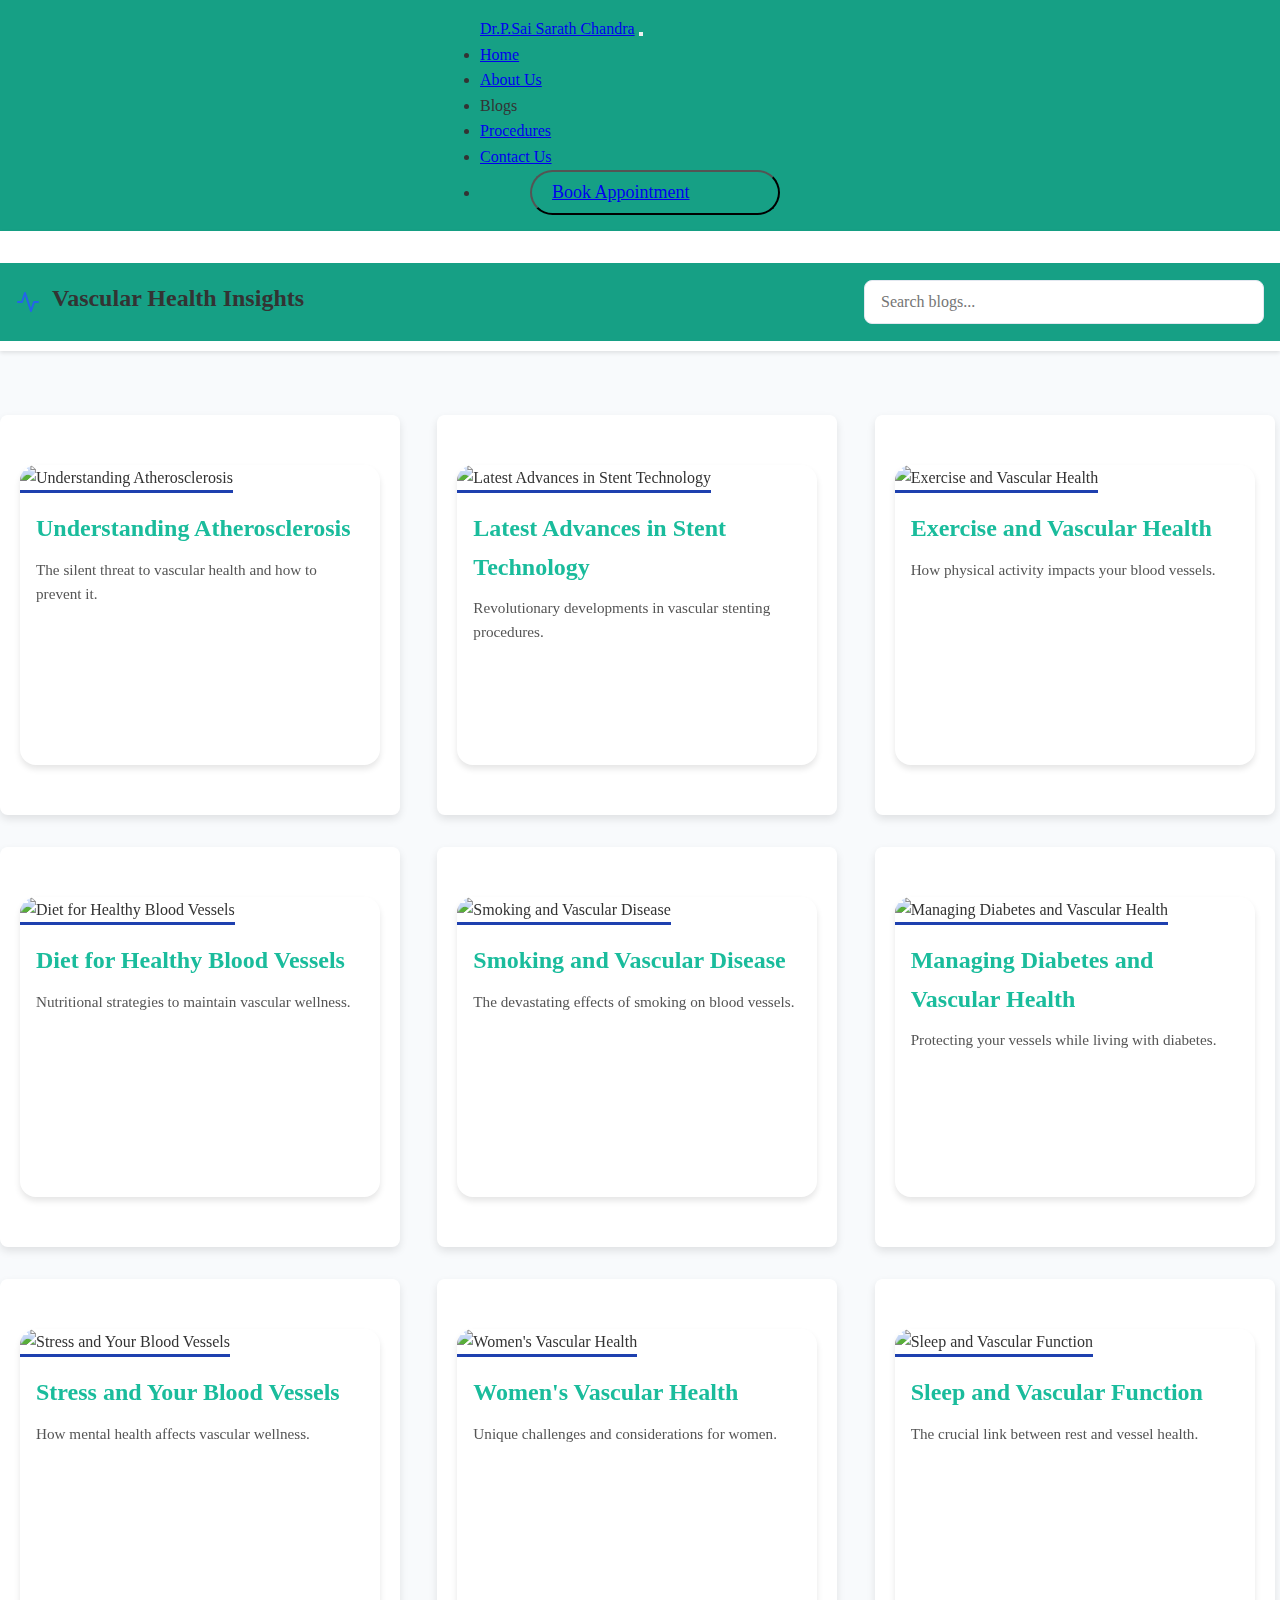
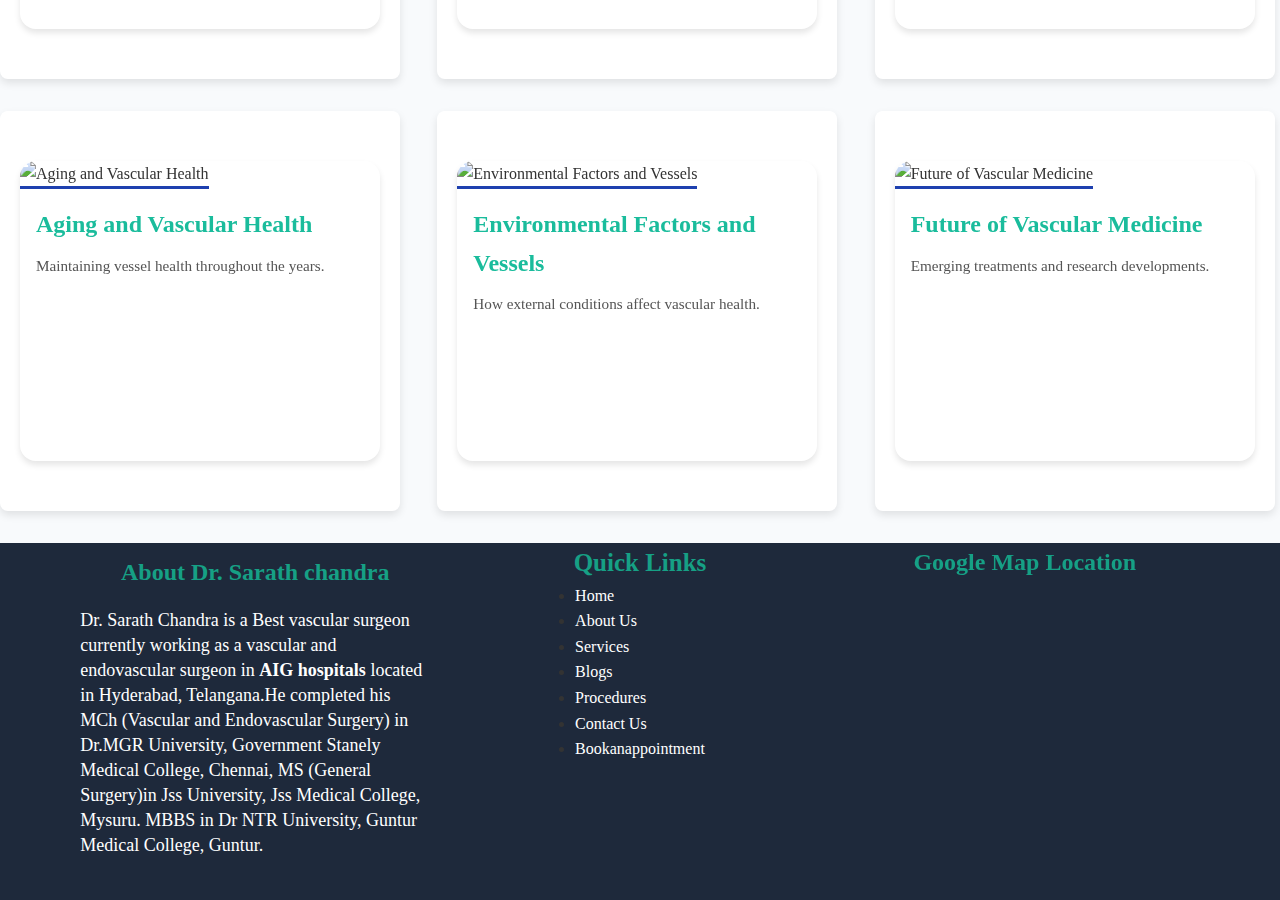
==== commit 9317181e: "Update index.html" ====
--- a/index.html
+++ b/index.html
@@ -1,19 +1,12 @@
 <!DOCTYPE html>
 <html lang="en">
-
 <head>
-  <meta charset="UTF-8">
-  <meta name="viewport" content="width=device-width, initial-scale=1.0">
-  <title>Dr.Sarath</title>
-  <link rel="stylesheet" href="style.css">
-
-  <!-- <link rel="icon" href="image/fav-doctor-removebg-preview.png" type="image/x-icon"> -->
-  <!-- Font Awesome CDN -->
-  <!-- <link rel="stylesheet" href="https://cdnjs.cloudflare.com/ajax/libs/font-awesome/5.15.4/css/all.min.css"> -->
-  <!-- script plugins  for annimation -->
-  <!-- <link rel="stylesheet" href="https://unpkg.com/aos@next/dist/aos.css" /> -->
-  <!-- bootstrap CDN  Link -->
-  <link href="https://cdn.jsdelivr.net/npm/bootstrap@5.0.2/dist/css/bootstrap.min.css" rel="stylesheet"
+    <meta charset="UTF-8">
+    <meta name="viewport" content="width=device-width, initial-scale=1.0, maximum-scale=1.0, user-scalable=no">
+    <meta name="theme-color" content="#2563eb">
+    <title>Vascular Health Blog</title>
+    <link rel="stylesheet" href="style.css">
+    <link href="https://cdn.jsdelivr.net/npm/bootstrap@5.0.2/dist/css/bootstrap.min.css" rel="stylesheet"
     integrity="sha384-EVSTQN3/azprG1Anm3QDgpJLIm9Nao0Yz1ztcQTwFspd3yD65VohhpuuCOmLASjC" crossorigin="anonymous">
   <script src="https://cdn.jsdelivr.net/npm/@popperjs/core@2.9.2/dist/umd/popper.min.js"
     integrity="sha384-IQsoLXl5PILFhosVNubq5LC7Qb9DXgDA9i+tQ8Zj3iwWAwPtgFTxbJ8NT4GN1R8p"
@@ -21,540 +14,250 @@
   <script src="https://cdn.jsdelivr.net/npm/bootstrap@5.0.2/dist/js/bootstrap.min.js"
     integrity="sha384-cVKIPhGWiC2Al4u+LWgxfKTRIcfu0JTxR+EQDz/bgldoEyl4H0zUF0QKbrJ0EcQF"
     crossorigin="anonymous"></script>
-    <script src="https://cdn.jsdelivr.net/npm/bootstrap@5.3.0-alpha3/dist/js/bootstrap.bundle.min.js"></script>
-  <!-- <link rel="stylesheet" href="css/main.css"> -->
-  <!-- <link rel="stylesheet" href="css/responsive.css"> -->
-
 </head>
-
 <body>
-    <nav class="navbar navbar-expand-lg navbar-dark ">
-    <div class="container">
-      <a class="navbar-brand" href="aboutdoctor.html">Dr.P.Sai Sarath Chandra</a>
-      <button class="navbar-toggler" type="button" data-bs-toggle="collapse" data-bs-target="#navbarNav" aria-controls="navbarNav" aria-expanded="false" aria-label="Toggle navigation">
-        <span class="navbar-toggler-icon"></span>
-      </button>
-      <div class="collapse navbar-collapse" id="navbarNav">
-        <ul class="navbar-nav ms-auto">
-          <li class="nav-item">
-            <a class="nav-link active" aria-current="page" href="index.html">Home</a>
-          </li>
-          <li class="nav-item">
-            <a class="nav-link" href="aboutdoctor.html">About Us</a>
-          </li>
-          <!-- <li class="nav-item">
-            <a class="nav-link" href="services.html">Services</a>
-          </li> -->
-          <li class="nav-item">
-            <a class="nav-link" href="blog.html">Blogs</a>
-          </li>
-          <li class="nav-item">
-            <a class="nav-link" href="procedures.html">Procedures</a>
-          </li>
-          <li class="nav-item">
-            <a class="nav-link" href="contactus.html">Contact Us</a>
-          </li>
-          <li class="nav-item">
-            <a class="nav-link" href="bookanappointment.html">Bookanappointment</a>
-          </li>
-        </ul>
-      </div>
-    </div>
-  </nav>
-  <!-- banner -->
-<div class="coverr">
-    <div class="cover-photo">
-        <img src="https://images.unsplash.com/photo-1584820927498-cfe5211fd8bf?q=80&w=1887&auto=format&fit=crop&ixlib=rb-4.0.3&ixid=M3wxMjA3fDB8MHxwaG90by1wYWdlfHx8fGVufDB8fHx8fA%3D%3D" alt="Cover Image">
-        <h2 class="heading">EVERY VESSEL <strong>MATTERS!..</strong></h2>
-        <!-- <button class="GAP">Get an appointment</button> -->
-      </div>
-</div>
-  
-
-  <!-- about section  -->
-
-  <div class="about-section">
-    <div class="doctor-info" data-aos="">
-      <h1>Best Vascular Surgeon Doctor In India - Dr.P.Sai Sarath Chandra</h1>
-        <!-- <p>Dr.Sarath Chandra, one of the leading<b>Vascular and Endo vascular surgeon in India </b>. -->
-          <p>
-            Dr. Sarath is an expert in a broad spectrum of vascular procedures, including 
-            <strong>AV access creation</strong> for dialysis and managing access-related complications through 
-            <strong>AV transpositions</strong> and grafts. He specializes in treating <strong>varicose veins</strong> 
-            using cutting-edge endovenous ablation techniques like radiofrequency, laser, glue, and foam sclerotherapy. 
-            Dr. Sarath also excels in managing <strong>deep vein thrombosis</strong>, providing vascular trauma care, 
-            and offering both endovascular and open treatments for <strong>peripheral vascular disease</strong>.
-        </p>
-        <p>
-          His expertise extends to performing complex aortic surgeries, including aneurysm repair 
-          through both open and minimally invasive EVAR/TEVAR approaches, carotid endarterectomy to 
-          prevent strokes and treating congenital vascular malformations. Dr. Sarath also manages challenging cases 
-          of iatrogenic injuries with precision and care.
-        </p>
-        <p>
-            In addition to his clinical expertise, Dr. Sarath is deeply committed to staying at the forefront of medical 
-            advancements. He frequently collaborates with leading research institutions to refine techniques that improve 
-            patient outcomes. His work includes innovative revascularization procedures, limb salvage surgeries, and advanced 
-            vascular imaging for accurate diagnoses.
-        </p>
-        <p>
-            Dr. Sarath is a dedicated educator, often mentoring young surgeons and delivering lectures at national and 
-            international vascular conferences. He emphasizes the importance of a patient-centered approach, ensuring 
-            that each individual receives personalized care tailored to their specific needs.
-        </p>
-
-     
-      <!-- <a href="link_to_read_more" class="read-more-btn">Read More about Dr.Sarath</a> -->
-    </div>
-    <div class="doctor-image"  data-aos="">
-      <!-- Image of the doctor -->
-      <img src="https://images.unsplash.com/photo-1640876777002-badf6aee5bcc?q=80&w=1887&auto=format&fit=crop&ixlib=rb-4.0.3&ixid=M3wxMjA3fDB8MHxwaG90by1wYWdlfHx8fGVufDB8fHx8fA%3D%3D" alt="Dr. Sarath">
-    </div>
-  </div>
-
-
-  <!-- paitent banner -->
-
-  <div class="section-happy" data-aos="zoom-in">
-    <div class="op-item">
-      <!-- <img src="image/customer.png" alt="Cutmore Image"> -->
-      <strong>500+</strong>
-      <p>Vascular patients seen</p>
-    </div>
-    <div class="op-item">
-      <!-- <img src="image/mortarboard.png" alt="Award Image"> -->
-      <strong>109+</strong>
-      <p>Vascular surgeries performed</p>
-    </div>
-    <div class="op-item">
-      <!-- <img src="image/calendar.png" alt="Experience Image"> -->
-      <strong>19+</strong>
-      <p>Vascular surgeon trained</p>
-    </div>
-    <div class="op-item">
-      <!-- <img src="image/tick.png" alt="Satisfaction Image"> -->
-      <strong>98%</strong>
-      <p>Satisfaction Rate</p>
-    </div>
-  </div>
-
-
-
-  <!-- How can I Help You sectio start -->
-
-  <div class="container">
-    <div class="accordion-heading">
-      <h3>
-        How Can I Help You?
-      </h3>
-    </div>
-    <div class="row">
-      <div class="col-6 col-md-4">
-        <div class="grid">
-          <figure class="effect-oscar">
-            <!-- <img src="/image/5877337.jpg" alt="img09" /> -->
-            <img src="https://plus.unsplash.com/premium_photo-1722537105358-482e3ec14d79?q=80&w=1974&auto=format&fit=crop&ixlib=rb-4.0.3&ixid=M3wxMjA3fDB8MHxwaG90by1wYWdlfHx8fGVufDB8fHx8fA%3D%3D" alt="img09" />
-            <figcaption>
-              <h2>varicose <span>Veins</span></h2>
-              <p>This condition occurs when veins, typically in the legs, become enlarged, twisted, and visible under the skin.</p>
-              <!-- <a href="#">View more</a> -->
-            </figcaption>
-          </figure>
-        </div>
-      </div>
-      <div class="col-6 col-md-4">
-        <div class="grid">
-          <figure class="effect-oscar">
-            <img src="Peripheral-Arterial-Disease-min.jpg" alt="img09" />
-            <figcaption>
-              <h2>Arterial disease  <span></span></h2>
-              <p>Arterial disease is a vascular disease that affects the arteries in your body. </p>
-              <!-- <a href="#">View more</a> -->
-            </figcaption>
-          </figure>
-        </div>
-      </div>
-      <div class="col-6 col-md-4">
-        <div class="grid">
-          <figure class="effect-oscar">
-            <img src="https://images.unsplash.com/photo-1666214280391-c9ef08d09da8?q=80&w=2070&auto=format&fit=crop&ixlib=rb-4.0.3&ixid=M3wxMjA3fDB8MHxwaG90by1wYWdlfHx8fGVufDB8fHx8fA%3D%3D" alt="img09" />
-            <figcaption>
-              <h2>Diagnostic   <span>Services</span></h2>
-              <p>Diagnostic services are tests and procedures that help identify and treat a medical condition, illness.</p>
-              <!-- <a href="#">View more</a> -->
-            </figcaption>
-          </figure>
-        </div>
-      </div>
-      <div class="col-6 col-md-4">
-        <div class="grid">
-          <figure class="effect-oscar">
-            <img src="https://plus.unsplash.com/premium_photo-1719449334348-4bebe854ce9b?q=80&w=2064&auto=format&fit=crop&ixlib=rb-4.0.3&ixid=M3wxMjA3fDB8MHxwaG90by1wYWdlfHx8fGVufDB8fHx8fA%3D%3D" alt="img09" />
-            <figcaption>
-              <h2>EVI'S <span>Services</span></h2>
-              <p>Endovascular interventions (EVIs) are minimally invasive procedures that use catheters and other tools to diagnose.</p>
-              <!-- <a href="#">View more</a> -->
-            </figcaption>
-          </figure>
-        </div>
-      </div>
-      <div class="col-6 col-md-4">
-        <div class="grid">
-          <figure class="effect-oscar">
-            <img src="https://plus.unsplash.com/premium_photo-1678376871117-8a32e22e61c5?q=80&w=2070&auto=format&fit=crop&ixlib=rb-4.0.3&ixid=M3wxMjA3fDB8MHxwaG90by1wYWdlfHx8fGVufDB8fHx8fA%3D%3D" alt="img09" />
-            <figcaption>
-              <h2>Dialysis Access <span> Services</span></h2>
-              <p>A Dialysis Access Center specializes in creating and maintaining vascular access for patients undergoing dialysis.</p>
-              <!-- <a href="#">View more</a> -->
-            </figcaption>
-          </figure>
-        </div>
-      </div>
-      <div class="col-6 col-md-4">
-        <div class="grid">
-          <figure class="effect-oscar">
-            <img src="https://images.unsplash.com/photo-1551601651-2a8555f1a136?q=80&w=2047&auto=format&fit=crop&ixlib=rb-4.0.3&ixid=M3wxMjA3fDB8MHxwaG90by1wYWdlfHx8fGVufDB8fHx8fA%3D%3D" alt="img09" />
-            <figcaption>
-              <h2>GRAFT <span>Services</span></h2>
-              <p>An arteriovenous (AV) graft is a type of access used for hemodialysis.</p>
-              <!-- <a href="#">View more</a> -->
-            </figcaption>
-          </figure>
-        </div>
-      </div>
-    </div>
-  </div>
-
-
-
-  <!-- // gallery -->
-
-  <div class="gallery">
-    <h1 class="gallery-title" data-aos="">Operation gallery</h1>
-    <!-- <button class="prev-btn">&#10094;</button> -->
-    <div class="gallery-container1">
-      <div class="gallery-card" data-aos="fade-up">
-        <img src="https://images.unsplash.com/photo-1578496479914-7ef3b0193be3?q=80&w=2070&auto=format&fit=crop&ixlib=rb-4.0.3&ixid=M3wxMjA3fDB8MHxwaG90by1wYWdlfHx8fGVufDB8fHx8fA%3D%3D" alt="Image 1">
-      </div>
-      <!-- <div class="gallery-card">
-        <img src="philippe-spitalier-P_YA5TsPD4Y-unsplash.jpg" alt="Image 2">
-      </div> -->
-      <div class="gallery-card" data-aos="fade-up">
-        <img src="https://images.unsplash.com/photo-1605109015365-9921914f9eb0?q=80&w=2074&auto=format&fit=crop&ixlib=rb-4.0.3&ixid=M3wxMjA3fDB8MHxwaG90by1wYWdlfHx8fGVufDB8fHx8fA%3D%3D" alt="Image 2">
-      </div>
-      <div class="gallery-card" data-aos="fade-up">
-        <img src="https://images.unsplash.com/photo-1579684288361-5c1a2957a700?q=80&w=2070&auto=format&fit=crop&ixlib=rb-4.0.3&ixid=M3wxMjA3fDB8MHxwaG90by1wYWdlfHx8fGVufDB8fHx8fA%3D%3D" alt="Image 2">
-      </div>
-
-    </div>
-    <!-- <button class="next-btn">&#10095;</button> -->
-  </div>
-
-  
-
-  <!-- operating rooms text start -->
-
-
-  <div class="outer-div">
-    <div class="inner-div">
-      <h1>This Operating Rooms</h1>
-      <h6>Dr.P.Sai Sarath Chandra operates at multiple hospitals in India.
-        The option is open to the patient to choose as per their location and comfort.</h6>
-      <h5>Nearly all major insurance accepted</h5>
-    </div>
-  </div>
-
-  <div class="container-1">
-    <div class="box1">
-      <h3><b>AIG Hospitals</b></h3>
-      <div class="places-time">
-        <div class="places">
-          <i class="fas fa-map-marker-alt icon"></i>
-          <span><strong>Location:</strong> No 1-66/AIG/2 to 5, Mindspace Road, P Janardhan Reddy Nagar, Gachibowli, Hyderabad, Telangana, 500032</span>
-        </div>
-        <div class="time1">
-          <i class="far fa-clock icon"></i>
-          <span><strong>Opening Hours:</strong> Monday to Saturday: 11 AM to 6 PM, Sunday Closed</span>
-        </div>
-      </div>
-      <div class="map-tag">
-        <a href="#">
-          <span>
-            <!-- <i class="fas fa-map-marked"></i> -->
-          </span>
-        </a>
-      </div>
-    </div>
-    <div class="box1">
-      <h3><b>Amrutha Heart Hospital</b></h3>
-      <div class="places-time">
-        <div class="places">
-          <i class="fas fa-map-marker-alt icon"></i>
-          <span><strong>Location:</strong>  Sixty Feet Rd, Satyanarayana Puram, Venkateswara Nagar, Ongole, Andhra Pradesh 523001</span>
-        </div>
-        <div class="time1">
-            <i class="far fa-clock icon"></i>
-            <span><strong>Opening Hours:</strong> Every month fourth saturday and sunday: 11 AM to 6 PM.</span>
-          </div>
-      </div>
-      <div class="map-tag">
-        <a href="#">
-          <span>
-            <!-- <i class="fas fa-map-marked"></i> -->
-          </span>
-        </a>
-      </div>
-    </div>
-
-    <div class="box1">
-      <div class="option">
-        <a href="tel:+917093537099"><span>Call 7093537099</span></a>
-      </div>
-      <div class="option">
-        <a href="bookanappointment.html"><span>Book an Appointment</span></a>
-      </div>
-      <div class="option">
-        <a href="contactus.html"><span>Book Online Consultation</span></a>
-      </div>
-    </div>
-  </div>
-  <div class="testimonial-section">
-    <div class="testimonial-heading">
-      <h1><strong>Excellent</strong></h1>
-      <div class="stars">
-        <span>&#9733;</span><span>&#9733;</span><span>&#9733;</span><span>&#9733;</span><span>&#9733;</span>
-      </div>
-      <p class="review">Based on 152 <b>reviews</b></p>
-      <img class="google-logo" alt="Google Images" src="https://www.google.com/images/branding/googlelogo/2x/googlelogo_color_272x92dp.png">
-    </div>
-    <div class="testimonial-slider-container">
-      <div class="testimonial-slider">
-        <div class="card">
-          <img src="irene-strong-v2aKnjMbP_k-unsplash.jpg" alt="User Image" class="user-image">
-          <p class="name">Ch.Ravi Kiran</p>
-          <p class="review">"Dr.Sarath provided exceptional care for my health, 
-            explaining every step with patience and expertise. Thanks to their skill, I'm now pain-free and back to enjoying my daily life – highly recommended!"</p>
-        </div>
-        <div class="card">
-          <img src="reki-agung-rediana-XaPbS8u-4Fc-unsplash.jpg" alt="User Image" class="user-image">
-          <p class="name">B.R.S.Raju</p>
-          <p class="review">"Dr.Sarath and their team were outstanding – thorough, compassionate, and highly skilled. My treatment was smooth, 
-            and I’m so grateful for the excellent care and amazing results!"</p>
-        </div>
-        <div class="card">
-          <img src="jonas-leupe-vfanNM5NtuQ-unsplash.jpg" alt="User Image" class="user-image">
-          <p class="name">S.John</p>
-          <p class="review">"Dr.Sarath is an incredible vascular surgeon who made me feel comfortable and informed throughout my treatment. Their expertise and attention to detail were evident in every step. 
-            I’m so grateful for the excellent care!"</p>
-        </div>
-        <div class="card">
-          <img src="marwan-ahmed-w_H88ze1vto-unsplash.jpg" alt="User Image" class="user-image">
-          <p class="name">K.Rajeev gupta</p>
-          <p class="review">"I want to express my heartfelt thanks to Dr.Sarath for the exceptional care in the operating theater. 
-            From the moment I arrived, I felt reassured and well-supported by the entire team. Dr. sarath's expertise and calm presence made 
-            a big difference, easing my worries and making me feel safe. </p>
-        </div>
-        <!-- <div class="card">
-          <img src="image/smiling-doctor-with-strethoscope-isolated-grey.jpg" alt="User Image" class="user-image">
-          <p class="name">John Doe</p>
-          <p class="review">Lorem ipsum dolor, sit amet consectetur adipisicing elit. Itaque dolores impedit, temporibus voluptatibus maiores omnis?</p>
-        </div> -->
-        <!-- <div class="card">
-          <img src="image/smiling-doctor-with-strethoscope-isolated-grey.jpg" alt="User Image" class="user-image">
-          <p class="name">John Doe</p>
-          <p class="review">Lorem ipsum dolor, sit amet consectetur adipisicing elit. Itaque dolores impedit, temporibus voluptatibus maiores omnis?</p>
-        </div> -->
-        <!-- <div class="card">
-          <img src="image/smiling-doctor-with-strethoscope-isolated-grey.jpg" alt="User Image" class="user-image">
-          <p class="name">John Doe</p>
-          <p class="review">Lorem ipsum dolor, sit amet consectetur adipisicing elit. Itaque dolores impedit, temporibus voluptatibus maiores omnis?</p>
-        </div> -->
-        <!-- Add more card divs for additional testimonials -->
-      </div>
-      <div class="controls">
-        <!-- <button class="testimonial-prev" onclick="moveSlider(-1)">&#10094;</button> -->
-        <!-- <button class="testimonial-next" onclick="moveSlider(1)">&#10095;</button> -->
-      </div>
-    </div>
-  </div>
-
-
-  <!-- image gallary and facebook feed end -->
-
-
-
-
-  <!-- FAQ Start -->
-  <div class="accordion-container">
-    <div class="accordion-heading">
-      <h3>
-        Frequently Asked Questions (FAQ's):
-      </h3>
-    </div>
-    <div class="accordion" id="accordionExample">
-      <div class="accordion-item">
-        <h2 class="accordion-header" id="headingOne">
-          <button class="accordion-button" type="button" data-bs-toggle="collapse" data-bs-target="#collapseOne"
-            aria-expanded="true" aria-controls="collapseOne">
-            What do you mean by vascular surgeon?
-          </button>
-        </h2>
-        <div id="collapseOne" class="accordion-collapse collapse show" aria-labelledby="headingOne"
-          data-bs-parent="#accordionExample">
-          <div class="accordion-body">
-            <!-- <strong>This is the first item's accordion body.</strong> It is shown by default, until the collapse plugin adds the appropriate classes that we use to style each element. These classes control the overall appearance, as well as the showing and hiding via CSS transitions. You can modify any of this with custom CSS or overriding our default variables. It's also worth noting that just about any HTML can go within the <code>.accordion-body</code>, though the transition does limit overflow. -->
-            vascular surgeon is a medical specialist who diagnoses, treats, and manages conditions related to the vascular system, which 
-            includes the arteries and veins that circulate blood throughout the body (excluding the heart and brain). Vascular surgeons 
-            treat a wide range of vascular diseases and conditions, from varicose veins to life-threatening aneurysms and arterial blockages.
-          </div>
-        </div>
-      </div>
-      <div class="accordion-item">
-        <h2 class="accordion-header" id="headingTwo">
-          <button class="accordion-button collapsed" type="button" data-bs-toggle="collapse"
-            data-bs-target="#collapseTwo" aria-expanded="false" aria-controls="collapseTwo">
-            What do you mean by Endovascular Surgeon?
-          </button>
-        </h2>
-        <div id="collapseTwo" class="accordion-collapse collapse" aria-labelledby="headingTwo"
-          data-bs-parent="#accordionExample">
-          <div class="accordion-body">
-            An endovascular surgeon is a specialist who performs minimally invasive procedures within the blood vessels 
-            (hence "endo-" meaning "inside" and "vascular" referring to blood vessels) to treat a variety of vascular conditions. 
-            Endovascular surgery is a subspecialty within vascular surgery and involves techniques that allow surgeons to work inside 
-            arteries and veins using catheters, 
-            stents, and other specialized tools, typically guided by imaging technology like fluoroscopy (live X-ray).
-          </div>
-        </div>
-      </div>
-      <div class="accordion-item">
-        <h2 class="accordion-header" id="headingThree">
-          <button class="accordion-button collapsed" type="button" data-bs-toggle="collapse"
-            data-bs-target="#collapseThree" aria-expanded="false" aria-controls="collapseThree">
-            What is an vascular and what do they do?
-          </button>
-        </h2>
-        <div id="collapseThree" class="accordion-collapse collapse" aria-labelledby="headingThree"
-          data-bs-parent="#accordionExample">
-          <div class="accordion-body">
-            Vascular doctors, or surgeons, focus on treating vascular issues through diagnosis, treatment, and
-            surgery to improve mobility and quality of life.
-          </div>
-        </div>
-      </div>
-      <div class="accordion-item">
-        <h2 class="accordion-header" id="headingFour">
-          <button class="accordion-button collapsed" type="button" data-bs-toggle="collapse"
-            data-bs-target="#collapseFour" aria-expanded="false" aria-controls="collapseFour">
-            What types of procedures do vascular surgeons perform?
-          </button>
-        </h2>
-        <div id="collapseFour" class="accordion-collapse collapse" aria-labelledby="headingFour"
-          data-bs-parent="#accordionExample">
-          <div class="accordion-body">
-            Vascular surgeons perform various procedures based on the condition and the severity of the vascular disease. Common procedures include:
-            Arterial Disease Treatment,Venous Disease Treatment,Lymphatic Disease Treatment,Diagnostic Services.
-          </div>
-        </div>
-      </div>
-      <div class="accordion-item">
-        <h2 class="accordion-header" id="headingFive">
-          <button class="accordion-button collapsed" type="button" data-bs-toggle="collapse"
-            data-bs-target="#collapseFive" aria-expanded="false" aria-controls="collapseFive">
-            Are vascular surgeries safe, and what is the recovery like?
-          </button>
-        </h2>
-        <div id="collapseFive" class="accordion-collapse collapse" aria-labelledby="headingFive"
-          data-bs-parent="#accordionExample">
-          <div class="accordion-body">
-            Vascular surgeries are generally safe, especially with advancements in minimally invasive techniques, which have reduced 
-            risks and recovery times. However, like any surgical procedure, vascular surgeries carry some risks, such as bleeding, 
-            infection, and blood clots. Minimally invasive procedures like angioplasty, stenting, and endovenous ablation typically allow 
-            for quick recovery, often requiring only a few days of rest. Open surgeries, like bypass surgery, may require a longer hospital 
-            stay and recovery period. Your vascular surgeon will discuss the risks, benefits, and expected recovery time for your specific 
-            procedure.
-          </div>
-        </div>
-      </div>
-      <div class="accordion-item">
-        <h2 class="accordion-header" id="headingSix">
-          <button class="accordion-button collapsed" type="button" data-bs-toggle="collapse"
-            data-bs-target="#collapseSix" aria-expanded="false" aria-controls="collapseSix">
-            Will I feel pain during or after my vascular procedure, and how is it managed?
-          </button>
-        </h2>
-        <div id="collapseSix" class="accordion-collapse collapse" aria-labelledby="headingThree"
-          data-bs-parent="#accordionExample">
-          <div class="accordion-body">
-            Most vascular procedures are designed to minimize discomfort, and many are done using local anesthesia or sedation, 
-            so you’ll feel little to no pain during the procedure itself. For minimally invasive procedures like angioplasty or 
-            endovenous ablation, patients often experience only mild discomfort and are able to go home the same day with minimal pain. 
-            Open surgeries may involve more recovery time, but pain management is a priority.
-          </div>
-        </div>
-      </div>
-    </div>
-  </div>
-  
-
-  <!-- faq section end -->
-
-  <!-- whatsapp icon sticker start -->
-  <!-- <div class="whatsapp-icon">
-    <a href="https://wa.me/91 7093537099 "target="_blank">
-      <img src="https://upload.wikimedia.org/wikipedia/commons/5/5e/WhatsApp_icon.png" alt="WhatsApp Icon">
-    </a>
-  </div> -->
-
-   <!-- whatsapp icon sticker  end-->
-   <!-- call icon sticker start -->
-   <!-- <div class="call-icon">
-    <a href="tel:+916200577751" target="_blank">
-      <img src="image/phone-call.png">
-    </a>
-    
-  </div> -->
-  <!-- call icon sticker end  -->
-
-  <!-- Footer section strat -->
+        <nav class="navbar navbar-expand-lg navbar-dark">
+            <div class="container">
+              <a class="navbar-brand" href="aboutdoctor.html">Dr.P.Sai Sarath Chandra</a>
+              <button class="navbar-toggler" type="button" data-bs-toggle="collapse" data-bs-target="#navbarNav" aria-controls="navbarNav" aria-expanded="false" aria-label="Toggle navigation">
+                <span class="navbar-toggler-icon"></span>
+              </button>
+              <div class="collapse navbar-collapse" id="navbarNav">
+                <ul class="navbar-nav ms-auto">
+                  <li class="nav-item">
+                    <a class="nav-link"  href="index.html">Home</a>
+                  </li>
+                  <li class="nav-item">
+                    <a class="nav-link" href="aboutdoctor.html">About Us</a>
+                  </li>
+                  <!-- <li class="nav-active" aria-current="page">
+                    <a class="nav-link" href="services.html">Services</a>
+                  </li> -->
+                  <li class="nav-item">
+                    <a class="nav-link active href="blog.html">Blogs</a>
+                  </li>
+                  <li class="nav-item">
+                    <a class="nav-link" href="procedures.html">Procedures</a>
+                  </li>
+                  <li class="nav-item">
+                    <a class="nav-link" href="contactus.html">Contact Us</a>
+                  </li>
+                  <li class="nav-item">
+                   <button class="btn01"> <a class="nav-link" href="bookanappointment.html">Book Appointment</a></button>
+                  </li>
+                </ul>
+              </div>
+            </div>
+          </nav>
+
+    <header>
+        <nav>
+            <div class="logo">
+                <svg xmlns="http://www.w3.org/2000/svg" width="24" height="24" viewBox="0 0 24 24" fill="none" stroke="currentColor" stroke-width="2" stroke-linecap="round" stroke-linejoin="round"><path d="M22 12h-4l-3 9L9 3l-3 9H2"/></svg>
+                <h1>Vascular Health Insights</h1>
+            </div>
+            <div class="search-container">
+                <input type="text" id="searchInput" placeholder="Search blogs..." aria-label="Search blogs">
+            </div>
+        </nav>
+    </header>
+
    
- 
-  <div id="footerSection"></div>
-  <script>
-    fetch('footer.html')
-      .then(response => response.text())
-      .then(html => {
-        document.getElementById('footerSection').innerHTML = html;
-      });
-  </script>
-  
-  
-  
-
-  <!-- Footer sectiuon end -->
-
- <script src="js/home.js"></script>
-
-  <!-- plugins function code-->
-
-
-  <script src="https://unpkg.com/aos@next/dist/aos.js"></script>
-  <script>
-      AOS.init({
-          duration: 2000
-      });
-  </script>
-  <script>
-    document.addEventListener("DOMContentLoaded", function () {
-      const navLinks = document.querySelectorAll(".navbar-nav .nav-link");
-      const currentPage = window.location.pathname;
-
-      navLinks.forEach(link => {
-        if (link.href.includes(currentPage)) {
-          link.classList.add("active");
+
+    <!-- <footer>
+        <p>© 2024 Vascular Health Insights. All rights reserved.</p>
+    </footer> -->
+    <section class="services-grid" id="servicesContainer" role="list">
+               
+    </section>
+
+    <script src="services.js"></script>
+    <script src="script.js"></script>
+    <script>
+        document.addEventListener('DOMContentLoaded', () => {
+    const blogsContainer = document.getElementById('servicesContainer');
+    const searchInput = document.getElementById('searchInput');
+
+    function createBlogCard(blog) {
+        const card = document.createElement('div');
+        card.className = 'service-card';
+        card.setAttribute('role', 'listitem');
+        card.setAttribute('tabindex', '0');
+        card.innerHTML = `
+            <div class="card-inner">
+                <div class="card-front">
+                    <img 
+                        src="${blog.image}" 
+                        alt="${blog.title}" 
+                        class="service-image"
+                        loading="lazy"
+                    >
+                    <div class="service-content">
+                        <h3 class="service-title">${blog.title}</h3>
+                        <p class="service-brief">${blog.brief}</p>
+                    </div>
+                </div>
+                <div class="card-back">
+                    <h3 class="service-title">${blog.title}</h3>
+                    <div class="service-description">${blog.description}</div>
+                    <div class="learn-more" aria-hidden="true">Tap anywhere to flip back</div>
+                </div>
+            </div>
+        `;
+
+        // Handle keyboard navigation
+        card.addEventListener('keydown', (e) => {
+            if (e.key === 'Enter' || e.key === ' ') {
+                e.preventDefault();
+                card.querySelector('.card-inner').style.transform = 
+                    card.querySelector('.card-inner').style.transform === 'rotateY(180deg)' 
+                        ? '' 
+                        : 'rotateY(180deg)';
+            }
+        });
+
+        return card;
+    }
+
+    function displayBlogs(filteredBlogs = blogs) {
+        blogsContainer.innerHTML = '';
+        if (filteredBlogs.length === 0) {
+            const noResults = document.createElement('div');
+            noResults.className = 'no-results';
+            noResults.style.textAlign = 'center';
+            noResults.style.gridColumn = '1 / -1';
+            noResults.style.padding = '2rem';
+            noResults.innerHTML = '<p>No matching blogs found. Try a different search term.</p>';
+            blogsContainer.appendChild(noResults);
+            return;
         }
-      });
+        filteredBlogs.forEach(blog => {
+            blogsContainer.appendChild(createBlogCard(blog));
+        });
+    }
+
+    // Debounce search input to improve performance
+    let searchTimeout;
+    searchInput.addEventListener('input', (e) => {
+        clearTimeout(searchTimeout);
+        searchTimeout = setTimeout(() => {
+            const searchTerm = e.target.value.toLowerCase();
+            const filteredBlogs = blogs.filter(blog => 
+                blog.title.toLowerCase().includes(searchTerm) ||
+                blog.brief.toLowerCase().includes(searchTerm) ||
+                blog.description.toLowerCase().includes(searchTerm)
+            );
+            displayBlogs(filteredBlogs);
+        }, 300);
     });
-  </script>
+
+    // Initial display
+    displayBlogs();
+
+    // Handle touch devices
+    if ('ontouchstart' in window) {
+        document.documentElement.style.setProperty('--hover-media', 'none');
+    }
+});
+    </script>
+
+<script>
+    const blogs = [
+    {
+        id: 1,
+        title: "Understanding Atherosclerosis",
+        brief: "The silent threat to vascular health and how to prevent it.",
+        description: "Atherosclerosis is a condition where arteries become narrowed and hardened due to plaque buildup. Learn about risk factors including high blood pressure, smoking, and high cholesterol. Discover lifestyle modifications and treatment options that can help prevent and manage this common vascular condition.",
+        image: "https://images.unsplash.com/photo-1628348068343-c6a848d2b6dd?auto=format&fit=crop&q=80&w=1000"
+    },
+    {
+        id: 2,
+        title: "Latest Advances in Stent Technology",
+        brief: "Revolutionary developments in vascular stenting procedures.",
+        description: "Explore the newest innovations in stent design, including drug-eluting stents, bioresorbable vascular scaffolds, and smart stents with monitoring capabilities. Learn how these advances are improving patient outcomes and reducing recovery times in vascular procedures.",
+        image: "https://images.unsplash.com/photo-1576091160550-2173dba999ef?auto=format&fit=crop&q=80&w=1000"
+    },
+    {
+        id: 3,
+        title: "Exercise and Vascular Health",
+        brief: "How physical activity impacts your blood vessels.",
+        description: "Regular exercise plays a crucial role in maintaining vascular health. Discover the best types of exercise for improving circulation, strengthening vessel walls, and reducing the risk of vascular diseases. Learn about recommended activity levels and safe exercise practices.",
+        image: "https://images.unsplash.com/photo-1571019614242-c5c5dee9f50b?auto=format&fit=crop&q=80&w=1000"
+    },
+    {
+        id: 4,
+        title: "Diet for Healthy Blood Vessels",
+        brief: "Nutritional strategies to maintain vascular wellness.",
+        description: "Your diet significantly impacts vascular health. Learn about foods that promote healthy blood vessels, including omega-3 rich fish, antioxidant-packed berries, and whole grains. Understand how different nutrients affect blood vessel function and overall circulation.",
+        image: "https://images.unsplash.com/photo-1512621776951-a57141f2eefd?auto=format&fit=crop&q=80&w=1000"
+    },
+    {
+        id: 5,
+        title: "Smoking and Vascular Disease",
+        brief: "The devastating effects of smoking on blood vessels.",
+        description: "Smoking is a major risk factor for vascular disease. Explore how tobacco use damages blood vessels, increases risk of aneurysms, and accelerates atherosclerosis. Learn about effective strategies for smoking cessation and how vessels can heal after quitting.",
+        image: "https://images.unsplash.com/photo-1527099908998-5b73a5fe2a0d?auto=format&fit=crop&q=80&w=1000"
+    },
+    {
+        id: 6,
+        title: "Managing Diabetes and Vascular Health",
+        brief: "Protecting your vessels while living with diabetes.",
+        description: "Diabetes can significantly impact vascular health. Learn about the connection between blood sugar levels and vessel damage, preventive measures, and the importance of regular vascular screening for diabetic patients.",
+        image: "https://images.unsplash.com/photo-1683715697625-b46ce174f92c?q=80&w=1887&auto=format&fit=crop&ixlib=rb-4.0.3&ixid=M3wxMjA3fDB8MHxwaG90by1wYWdlfHx8fGVufDB8fHx8fA%3D%3D"
+    },
+    {
+        id: 7,
+        title: "Stress and Your Blood Vessels",
+        brief: "How mental health affects vascular wellness.",
+        description: "Chronic stress can have serious implications for vascular health. Understand the physiological connection between stress and blood vessel function, and discover effective stress management techniques to protect your vascular system.",
+        image: "https://images.unsplash.com/photo-1494451930944-8998635c2123?auto=format&fit=crop&q=80&w=1000"
+    },
+    {
+        id: 8,
+        title: "Women's Vascular Health",
+        brief: "Unique challenges and considerations for women.",
+        description: "Women face distinct vascular health challenges throughout their lives. Learn about female-specific risk factors, the impact of hormones on vascular health, and important screening recommendations for women of all ages.",
+        image: "https://images.unsplash.com/photo-1516585427167-9f4af9627e6c?auto=format&fit=crop&q=80&w=1000"
+    },
+    {
+        id: 9,
+        title: "Sleep and Vascular Function",
+        brief: "The crucial link between rest and vessel health.",
+        description: "Quality sleep is essential for vascular health. Explore how sleep patterns affect blood pressure, vessel repair, and overall cardiovascular function. Learn about optimal sleep habits and their impact on long-term vascular wellness.",
+        image: "https://images.unsplash.com/photo-1541781774459-bb2af2f05b55?auto=format&fit=crop&q=80&w=1000"
+    },
+    {
+        id: 10,
+        title: "Aging and Vascular Health",
+        brief: "Maintaining vessel health throughout the years.",
+        description: "As we age, our blood vessels face new challenges. Understand the natural aging process of blood vessels, risk factors that accelerate vascular aging, and strategies to maintain healthy circulation in your later years.",
+        image: "https://images.unsplash.com/photo-1512678080530-7760d81faba6?auto=format&fit=crop&q=80&w=1000"
+    },
+    {
+        id: 11,
+        title: "Environmental Factors and Vessels",
+        brief: "How external conditions affect vascular health.",
+        description: "Environmental factors like pollution, temperature, and altitude can impact vascular health. Learn about protecting your vessels from environmental stressors and maintaining circulation in various conditions.",
+        image: "https://images.unsplash.com/photo-1532996122724-e3c354a0b15b?auto=format&fit=crop&q=80&w=1000"
+    },
+    {
+        id: 12,
+        title: "Future of Vascular Medicine",
+        brief: "Emerging treatments and research developments.",
+        description: "Explore cutting-edge developments in vascular medicine, including artificial vessels, gene therapy, and regenerative medicine. Learn about promising research that could revolutionize the treatment of vascular diseases in the coming years.",
+        image: "https://images.unsplash.com/photo-1584362917165-526a968579e8?auto=format&fit=crop&q=80&w=1000"
+    }
+];
+</script>
+
+
+<div id="footerSection"></div>
+<script>
+  fetch('footer.html')
+    .then(response => response.text())
+    .then(html => {
+      document.getElementById('footerSection').innerHTML = html;
+    });
+</script>  
 </body>
-</html>+</html>
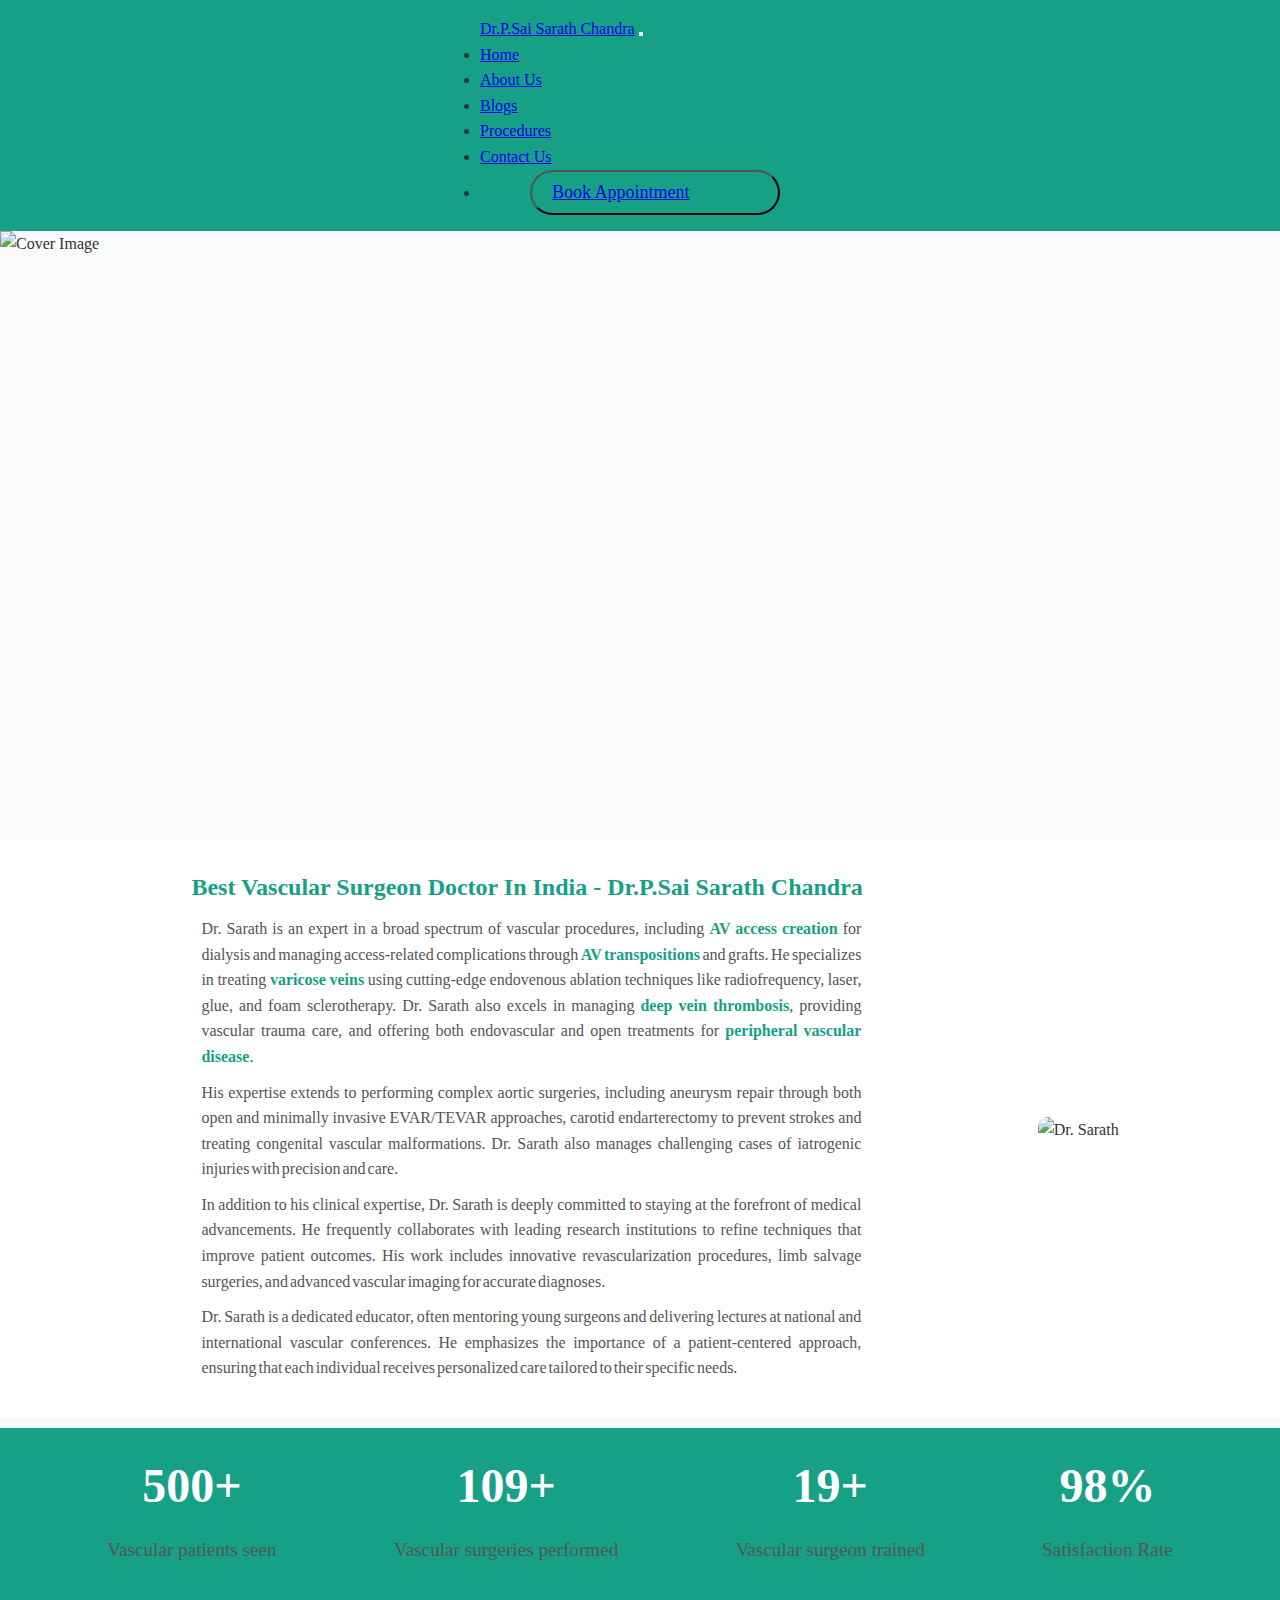
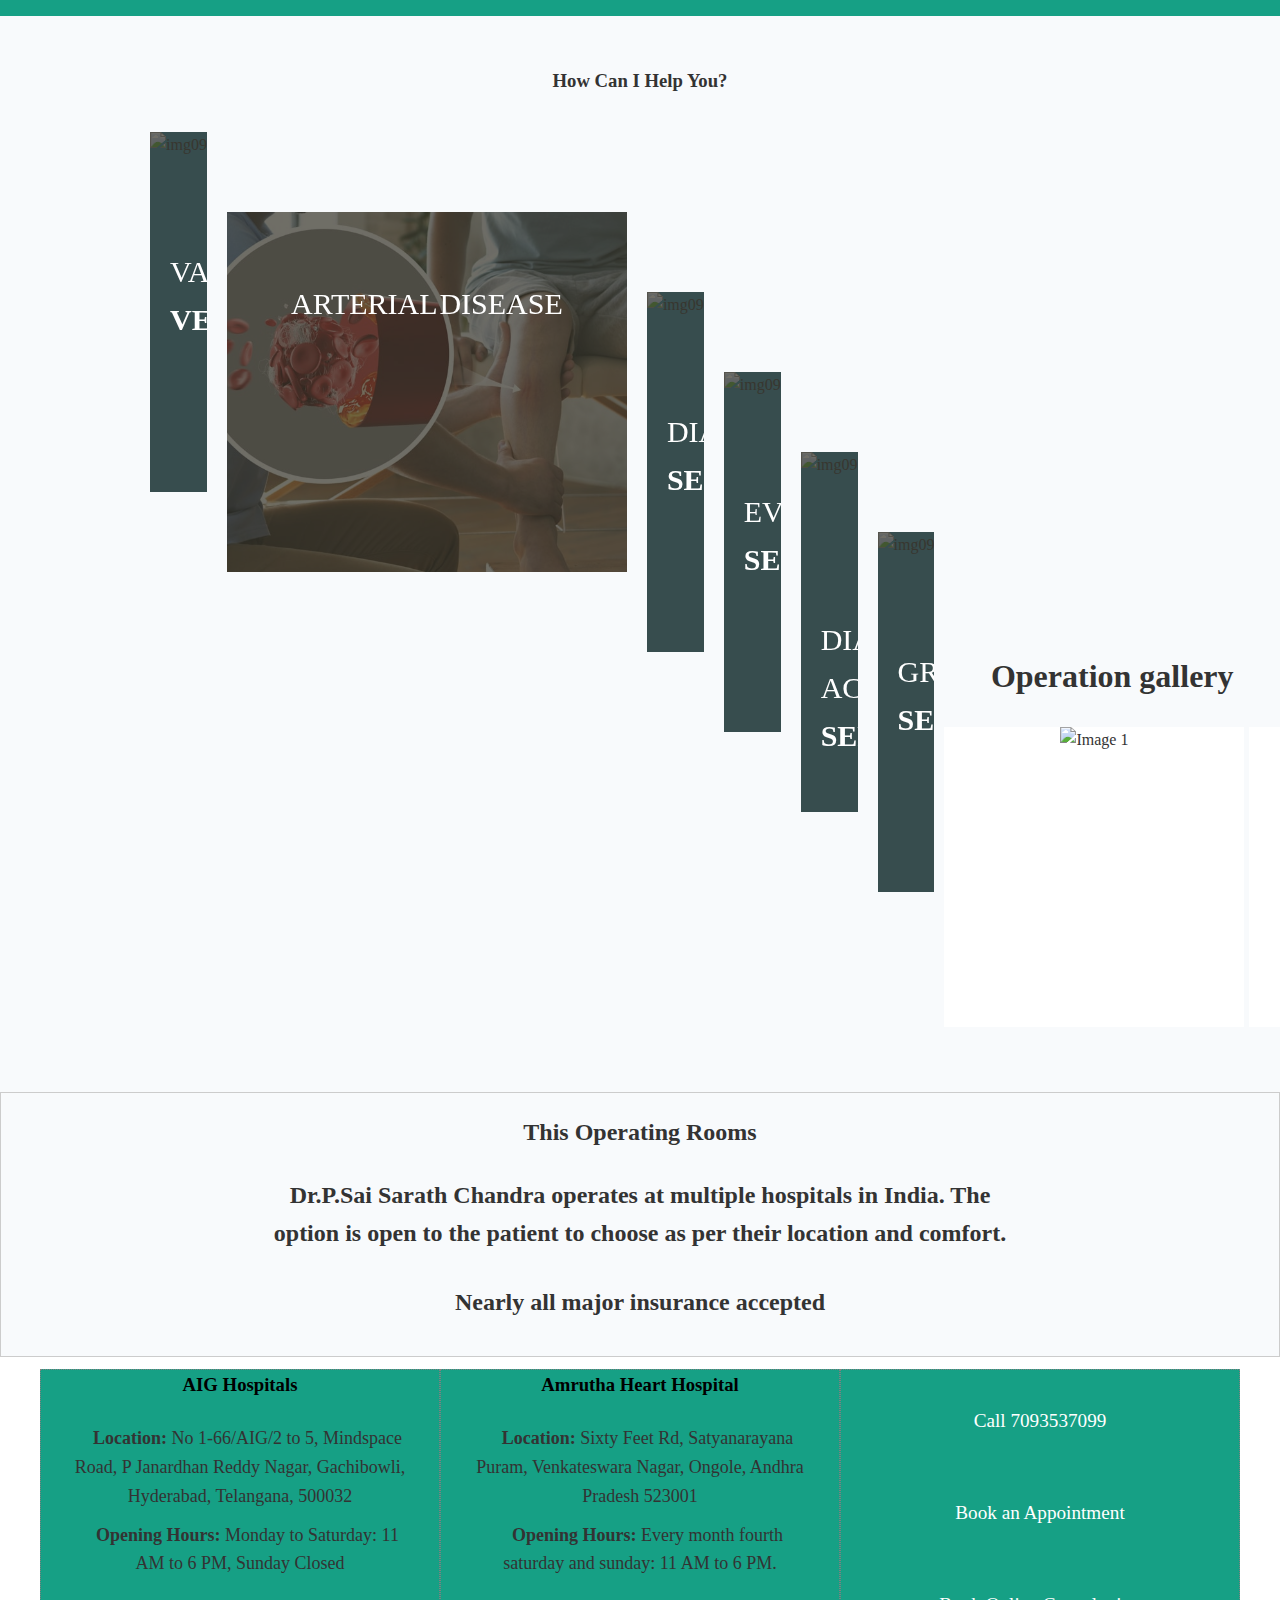
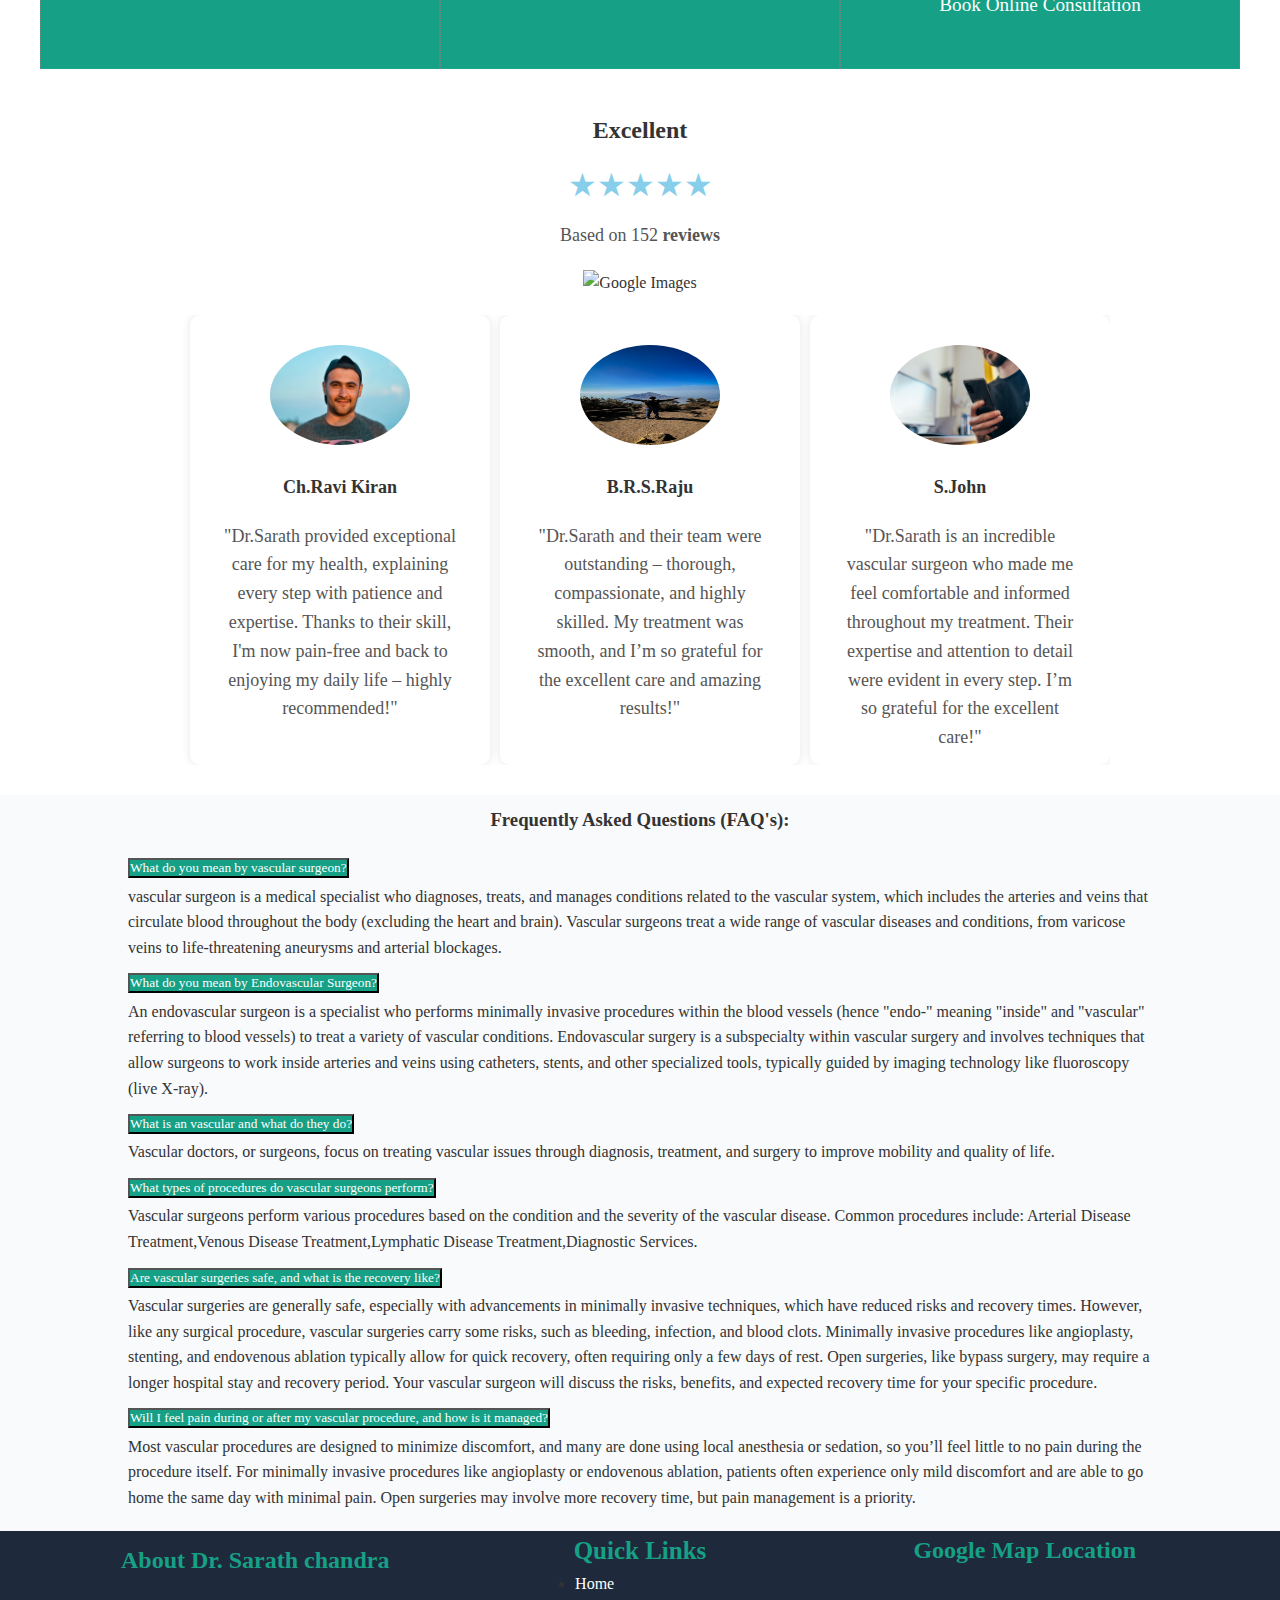
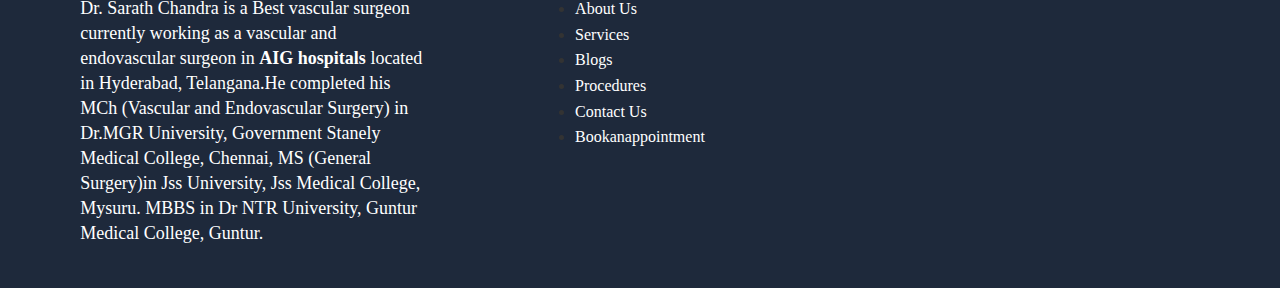
==== commit 5892d1e5: "Update index.html" ====
--- a/index.html
+++ b/index.html
@@ -1,12 +1,19 @@
 <!DOCTYPE html>
 <html lang="en">
+
 <head>
-    <meta charset="UTF-8">
-    <meta name="viewport" content="width=device-width, initial-scale=1.0, maximum-scale=1.0, user-scalable=no">
-    <meta name="theme-color" content="#2563eb">
-    <title>Vascular Health Blog</title>
-    <link rel="stylesheet" href="style.css">
-    <link href="https://cdn.jsdelivr.net/npm/bootstrap@5.0.2/dist/css/bootstrap.min.css" rel="stylesheet"
+  <meta charset="UTF-8">
+  <meta name="viewport" content="width=device-width, initial-scale=1.0">
+  <title>Dr.Sarath</title>
+  <link rel="stylesheet" href="style.css">
+
+  <!-- <link rel="icon" href="image/fav-doctor-removebg-preview.png" type="image/x-icon"> -->
+  <!-- Font Awesome CDN -->
+  <!-- <link rel="stylesheet" href="https://cdnjs.cloudflare.com/ajax/libs/font-awesome/5.15.4/css/all.min.css"> -->
+  <!-- script plugins  for annimation -->
+  <!-- <link rel="stylesheet" href="https://unpkg.com/aos@next/dist/aos.css" /> -->
+  <!-- bootstrap CDN  Link -->
+  <link href="https://cdn.jsdelivr.net/npm/bootstrap@5.0.2/dist/css/bootstrap.min.css" rel="stylesheet"
     integrity="sha384-EVSTQN3/azprG1Anm3QDgpJLIm9Nao0Yz1ztcQTwFspd3yD65VohhpuuCOmLASjC" crossorigin="anonymous">
   <script src="https://cdn.jsdelivr.net/npm/@popperjs/core@2.9.2/dist/umd/popper.min.js"
     integrity="sha384-IQsoLXl5PILFhosVNubq5LC7Qb9DXgDA9i+tQ8Zj3iwWAwPtgFTxbJ8NT4GN1R8p"
@@ -14,250 +21,540 @@
   <script src="https://cdn.jsdelivr.net/npm/bootstrap@5.0.2/dist/js/bootstrap.min.js"
     integrity="sha384-cVKIPhGWiC2Al4u+LWgxfKTRIcfu0JTxR+EQDz/bgldoEyl4H0zUF0QKbrJ0EcQF"
     crossorigin="anonymous"></script>
+    <script src="https://cdn.jsdelivr.net/npm/bootstrap@5.3.0-alpha3/dist/js/bootstrap.bundle.min.js"></script>
+  <!-- <link rel="stylesheet" href="css/main.css"> -->
+  <!-- <link rel="stylesheet" href="css/responsive.css"> -->
+
 </head>
+
 <body>
-        <nav class="navbar navbar-expand-lg navbar-dark">
-            <div class="container">
-              <a class="navbar-brand" href="aboutdoctor.html">Dr.P.Sai Sarath Chandra</a>
-              <button class="navbar-toggler" type="button" data-bs-toggle="collapse" data-bs-target="#navbarNav" aria-controls="navbarNav" aria-expanded="false" aria-label="Toggle navigation">
-                <span class="navbar-toggler-icon"></span>
-              </button>
-              <div class="collapse navbar-collapse" id="navbarNav">
-                <ul class="navbar-nav ms-auto">
-                  <li class="nav-item">
-                    <a class="nav-link"  href="index.html">Home</a>
-                  </li>
-                  <li class="nav-item">
-                    <a class="nav-link" href="aboutdoctor.html">About Us</a>
-                  </li>
-                  <!-- <li class="nav-active" aria-current="page">
-                    <a class="nav-link" href="services.html">Services</a>
-                  </li> -->
-                  <li class="nav-item">
-                    <a class="nav-link active href="blog.html">Blogs</a>
-                  </li>
-                  <li class="nav-item">
-                    <a class="nav-link" href="procedures.html">Procedures</a>
-                  </li>
-                  <li class="nav-item">
-                    <a class="nav-link" href="contactus.html">Contact Us</a>
-                  </li>
-                  <li class="nav-item">
-                   <button class="btn01"> <a class="nav-link" href="bookanappointment.html">Book Appointment</a></button>
-                  </li>
-                </ul>
-              </div>
-            </div>
-          </nav>
-
-    <header>
-        <nav>
-            <div class="logo">
-                <svg xmlns="http://www.w3.org/2000/svg" width="24" height="24" viewBox="0 0 24 24" fill="none" stroke="currentColor" stroke-width="2" stroke-linecap="round" stroke-linejoin="round"><path d="M22 12h-4l-3 9L9 3l-3 9H2"/></svg>
-                <h1>Vascular Health Insights</h1>
-            </div>
-            <div class="search-container">
-                <input type="text" id="searchInput" placeholder="Search blogs..." aria-label="Search blogs">
-            </div>
-        </nav>
-    </header>
-
+    <nav class="navbar navbar-expand-lg navbar-dark ">
+    <div class="container">
+      <a class="navbar-brand" href="aboutdoctor.html">Dr.P.Sai Sarath Chandra</a>
+      <button class="navbar-toggler" type="button" data-bs-toggle="collapse" data-bs-target="#navbarNav" aria-controls="navbarNav" aria-expanded="false" aria-label="Toggle navigation">
+        <span class="navbar-toggler-icon"></span>
+      </button>
+      <div class="collapse navbar-collapse" id="navbarNav">
+        <ul class="navbar-nav ms-auto">
+          <li class="nav-item">
+            <a class="nav-link active" aria-current="page" href="index.html">Home</a>
+          </li>
+          <li class="nav-item">
+            <a class="nav-link" href="aboutdoctor.html">About Us</a>
+          </li>
+          <!-- <li class="nav-item">
+            <a class="nav-link" href="services.html">Services</a>
+          </li> -->
+          <li class="nav-item">
+            <a class="nav-link" href="blog.html">Blogs</a>
+          </li>
+          <li class="nav-item">
+            <a class="nav-link" href="procedures.html">Procedures</a>
+          </li>
+          <li class="nav-item">
+            <a class="nav-link" href="contactus.html">Contact Us</a>
+          </li>
+          <li class="nav-item">
+            <button class="btn01"> <a class="nav-link" href="bookanappointment.html">Book Appointment</a></button>
+          </li>
+        </ul>
+      </div>
+    </div>
+  </nav>
+  <!-- banner -->
+<div class="coverr">
+    <div class="cover-photo">
+        <img src="https://images.unsplash.com/photo-1584820927498-cfe5211fd8bf?q=80&w=1887&auto=format&fit=crop&ixlib=rb-4.0.3&ixid=M3wxMjA3fDB8MHxwaG90by1wYWdlfHx8fGVufDB8fHx8fA%3D%3D" alt="Cover Image">
+        <h2 class="heading">EVERY VESSEL <strong>MATTERS!..</strong></h2>
+        <!-- <button class="GAP">Get an appointment</button> -->
+      </div>
+</div>
+  
+
+  <!-- about section  -->
+
+  <div class="about-section">
+    <div class="doctor-info" data-aos="">
+      <h1>Best Vascular Surgeon Doctor In India - Dr.P.Sai Sarath Chandra</h1>
+        <!-- <p>Dr.Sarath Chandra, one of the leading<b>Vascular and Endo vascular surgeon in India </b>. -->
+          <p>
+            Dr. Sarath is an expert in a broad spectrum of vascular procedures, including 
+            <strong>AV access creation</strong> for dialysis and managing access-related complications through 
+            <strong>AV transpositions</strong> and grafts. He specializes in treating <strong>varicose veins</strong> 
+            using cutting-edge endovenous ablation techniques like radiofrequency, laser, glue, and foam sclerotherapy. 
+            Dr. Sarath also excels in managing <strong>deep vein thrombosis</strong>, providing vascular trauma care, 
+            and offering both endovascular and open treatments for <strong>peripheral vascular disease</strong>.
+        </p>
+        <p>
+          His expertise extends to performing complex aortic surgeries, including aneurysm repair 
+          through both open and minimally invasive EVAR/TEVAR approaches, carotid endarterectomy to 
+          prevent strokes and treating congenital vascular malformations. Dr. Sarath also manages challenging cases 
+          of iatrogenic injuries with precision and care.
+        </p>
+        <p>
+            In addition to his clinical expertise, Dr. Sarath is deeply committed to staying at the forefront of medical 
+            advancements. He frequently collaborates with leading research institutions to refine techniques that improve 
+            patient outcomes. His work includes innovative revascularization procedures, limb salvage surgeries, and advanced 
+            vascular imaging for accurate diagnoses.
+        </p>
+        <p>
+            Dr. Sarath is a dedicated educator, often mentoring young surgeons and delivering lectures at national and 
+            international vascular conferences. He emphasizes the importance of a patient-centered approach, ensuring 
+            that each individual receives personalized care tailored to their specific needs.
+        </p>
+
+     
+      <!-- <a href="link_to_read_more" class="read-more-btn">Read More about Dr.Sarath</a> -->
+    </div>
+    <div class="doctor-image"  data-aos="">
+      <!-- Image of the doctor -->
+      <img src="https://images.unsplash.com/photo-1640876777002-badf6aee5bcc?q=80&w=1887&auto=format&fit=crop&ixlib=rb-4.0.3&ixid=M3wxMjA3fDB8MHxwaG90by1wYWdlfHx8fGVufDB8fHx8fA%3D%3D" alt="Dr. Sarath">
+    </div>
+  </div>
+
+
+  <!-- paitent banner -->
+
+  <div class="section-happy" data-aos="zoom-in">
+    <div class="op-item">
+      <!-- <img src="image/customer.png" alt="Cutmore Image"> -->
+      <strong>500+</strong>
+      <p>Vascular patients seen</p>
+    </div>
+    <div class="op-item">
+      <!-- <img src="image/mortarboard.png" alt="Award Image"> -->
+      <strong>109+</strong>
+      <p>Vascular surgeries performed</p>
+    </div>
+    <div class="op-item">
+      <!-- <img src="image/calendar.png" alt="Experience Image"> -->
+      <strong>19+</strong>
+      <p>Vascular surgeon trained</p>
+    </div>
+    <div class="op-item">
+      <!-- <img src="image/tick.png" alt="Satisfaction Image"> -->
+      <strong>98%</strong>
+      <p>Satisfaction Rate</p>
+    </div>
+  </div>
+
+
+
+  <!-- How can I Help You sectio start -->
+
+  <div class="container">
+    <div class="accordion-heading">
+      <h3>
+        How Can I Help You?
+      </h3>
+    </div>
+    <div class="row">
+      <div class="col-6 col-md-4">
+        <div class="grid">
+          <figure class="effect-oscar">
+            <!-- <img src="/image/5877337.jpg" alt="img09" /> -->
+            <img src="https://plus.unsplash.com/premium_photo-1722537105358-482e3ec14d79?q=80&w=1974&auto=format&fit=crop&ixlib=rb-4.0.3&ixid=M3wxMjA3fDB8MHxwaG90by1wYWdlfHx8fGVufDB8fHx8fA%3D%3D" alt="img09" />
+            <figcaption>
+              <h2>varicose <span>Veins</span></h2>
+              <p>This condition occurs when veins, typically in the legs, become enlarged, twisted, and visible under the skin.</p>
+              <!-- <a href="#">View more</a> -->
+            </figcaption>
+          </figure>
+        </div>
+      </div>
+      <div class="col-6 col-md-4">
+        <div class="grid">
+          <figure class="effect-oscar">
+            <img src="Peripheral-Arterial-Disease-min.jpg" alt="img09" />
+            <figcaption>
+              <h2>Arterial disease  <span></span></h2>
+              <p>Arterial disease is a vascular disease that affects the arteries in your body. </p>
+              <!-- <a href="#">View more</a> -->
+            </figcaption>
+          </figure>
+        </div>
+      </div>
+      <div class="col-6 col-md-4">
+        <div class="grid">
+          <figure class="effect-oscar">
+            <img src="https://images.unsplash.com/photo-1666214280391-c9ef08d09da8?q=80&w=2070&auto=format&fit=crop&ixlib=rb-4.0.3&ixid=M3wxMjA3fDB8MHxwaG90by1wYWdlfHx8fGVufDB8fHx8fA%3D%3D" alt="img09" />
+            <figcaption>
+              <h2>Diagnostic   <span>Services</span></h2>
+              <p>Diagnostic services are tests and procedures that help identify and treat a medical condition, illness.</p>
+              <!-- <a href="#">View more</a> -->
+            </figcaption>
+          </figure>
+        </div>
+      </div>
+      <div class="col-6 col-md-4">
+        <div class="grid">
+          <figure class="effect-oscar">
+            <img src="https://plus.unsplash.com/premium_photo-1719449334348-4bebe854ce9b?q=80&w=2064&auto=format&fit=crop&ixlib=rb-4.0.3&ixid=M3wxMjA3fDB8MHxwaG90by1wYWdlfHx8fGVufDB8fHx8fA%3D%3D" alt="img09" />
+            <figcaption>
+              <h2>EVI'S <span>Services</span></h2>
+              <p>Endovascular interventions (EVIs) are minimally invasive procedures that use catheters and other tools to diagnose.</p>
+              <!-- <a href="#">View more</a> -->
+            </figcaption>
+          </figure>
+        </div>
+      </div>
+      <div class="col-6 col-md-4">
+        <div class="grid">
+          <figure class="effect-oscar">
+            <img src="https://plus.unsplash.com/premium_photo-1678376871117-8a32e22e61c5?q=80&w=2070&auto=format&fit=crop&ixlib=rb-4.0.3&ixid=M3wxMjA3fDB8MHxwaG90by1wYWdlfHx8fGVufDB8fHx8fA%3D%3D" alt="img09" />
+            <figcaption>
+              <h2>Dialysis Access <span> Services</span></h2>
+              <p>A Dialysis Access Center specializes in creating and maintaining vascular access for patients undergoing dialysis.</p>
+              <!-- <a href="#">View more</a> -->
+            </figcaption>
+          </figure>
+        </div>
+      </div>
+      <div class="col-6 col-md-4">
+        <div class="grid">
+          <figure class="effect-oscar">
+            <img src="https://images.unsplash.com/photo-1551601651-2a8555f1a136?q=80&w=2047&auto=format&fit=crop&ixlib=rb-4.0.3&ixid=M3wxMjA3fDB8MHxwaG90by1wYWdlfHx8fGVufDB8fHx8fA%3D%3D" alt="img09" />
+            <figcaption>
+              <h2>GRAFT <span>Services</span></h2>
+              <p>An arteriovenous (AV) graft is a type of access used for hemodialysis.</p>
+              <!-- <a href="#">View more</a> -->
+            </figcaption>
+          </figure>
+        </div>
+      </div>
+    </div>
+  </div>
+
+
+
+  <!-- // gallery -->
+
+  <div class="gallery">
+    <h1 class="gallery-title" data-aos="">Operation gallery</h1>
+    <!-- <button class="prev-btn">&#10094;</button> -->
+    <div class="gallery-container1">
+      <div class="gallery-card" data-aos="fade-up">
+        <img src="https://images.unsplash.com/photo-1578496479914-7ef3b0193be3?q=80&w=2070&auto=format&fit=crop&ixlib=rb-4.0.3&ixid=M3wxMjA3fDB8MHxwaG90by1wYWdlfHx8fGVufDB8fHx8fA%3D%3D" alt="Image 1">
+      </div>
+      <!-- <div class="gallery-card">
+        <img src="philippe-spitalier-P_YA5TsPD4Y-unsplash.jpg" alt="Image 2">
+      </div> -->
+      <div class="gallery-card" data-aos="fade-up">
+        <img src="https://images.unsplash.com/photo-1605109015365-9921914f9eb0?q=80&w=2074&auto=format&fit=crop&ixlib=rb-4.0.3&ixid=M3wxMjA3fDB8MHxwaG90by1wYWdlfHx8fGVufDB8fHx8fA%3D%3D" alt="Image 2">
+      </div>
+      <div class="gallery-card" data-aos="fade-up">
+        <img src="https://images.unsplash.com/photo-1579684288361-5c1a2957a700?q=80&w=2070&auto=format&fit=crop&ixlib=rb-4.0.3&ixid=M3wxMjA3fDB8MHxwaG90by1wYWdlfHx8fGVufDB8fHx8fA%3D%3D" alt="Image 2">
+      </div>
+
+    </div>
+    <!-- <button class="next-btn">&#10095;</button> -->
+  </div>
+
+  
+
+  <!-- operating rooms text start -->
+
+
+  <div class="outer-div">
+    <div class="inner-div">
+      <h1>This Operating Rooms</h1>
+      <h6>Dr.P.Sai Sarath Chandra operates at multiple hospitals in India.
+        The option is open to the patient to choose as per their location and comfort.</h6>
+      <h5>Nearly all major insurance accepted</h5>
+    </div>
+  </div>
+
+  <div class="container-1">
+    <div class="box1">
+      <h3><b>AIG Hospitals</b></h3>
+      <div class="places-time">
+        <div class="places">
+          <i class="fas fa-map-marker-alt icon"></i>
+          <span><strong>Location:</strong> No 1-66/AIG/2 to 5, Mindspace Road, P Janardhan Reddy Nagar, Gachibowli, Hyderabad, Telangana, 500032</span>
+        </div>
+        <div class="time1">
+          <i class="far fa-clock icon"></i>
+          <span><strong>Opening Hours:</strong> Monday to Saturday: 11 AM to 6 PM, Sunday Closed</span>
+        </div>
+      </div>
+      <div class="map-tag">
+        <a href="#">
+          <span>
+            <!-- <i class="fas fa-map-marked"></i> -->
+          </span>
+        </a>
+      </div>
+    </div>
+    <div class="box1">
+      <h3><b>Amrutha Heart Hospital</b></h3>
+      <div class="places-time">
+        <div class="places">
+          <i class="fas fa-map-marker-alt icon"></i>
+          <span><strong>Location:</strong>  Sixty Feet Rd, Satyanarayana Puram, Venkateswara Nagar, Ongole, Andhra Pradesh 523001</span>
+        </div>
+        <div class="time1">
+            <i class="far fa-clock icon"></i>
+            <span><strong>Opening Hours:</strong> Every month fourth saturday and sunday: 11 AM to 6 PM.</span>
+          </div>
+      </div>
+      <div class="map-tag">
+        <a href="#">
+          <span>
+            <!-- <i class="fas fa-map-marked"></i> -->
+          </span>
+        </a>
+      </div>
+    </div>
+
+    <div class="box1">
+      <div class="option">
+        <a href="tel:+917093537099"><span>Call 7093537099</span></a>
+      </div>
+      <div class="option">
+        <a href="bookanappointment.html"><span>Book an Appointment</span></a>
+      </div>
+      <div class="option">
+        <a href="contactus.html"><span>Book Online Consultation</span></a>
+      </div>
+    </div>
+  </div>
+  <div class="testimonial-section">
+    <div class="testimonial-heading">
+      <h1><strong>Excellent</strong></h1>
+      <div class="stars">
+        <span>&#9733;</span><span>&#9733;</span><span>&#9733;</span><span>&#9733;</span><span>&#9733;</span>
+      </div>
+      <p class="review">Based on 152 <b>reviews</b></p>
+      <img class="google-logo" alt="Google Images" src="https://www.google.com/images/branding/googlelogo/2x/googlelogo_color_272x92dp.png">
+    </div>
+    <div class="testimonial-slider-container">
+      <div class="testimonial-slider">
+        <div class="card">
+          <img src="irene-strong-v2aKnjMbP_k-unsplash.jpg" alt="User Image" class="user-image">
+          <p class="name">Ch.Ravi Kiran</p>
+          <p class="review">"Dr.Sarath provided exceptional care for my health, 
+            explaining every step with patience and expertise. Thanks to their skill, I'm now pain-free and back to enjoying my daily life – highly recommended!"</p>
+        </div>
+        <div class="card">
+          <img src="reki-agung-rediana-XaPbS8u-4Fc-unsplash.jpg" alt="User Image" class="user-image">
+          <p class="name">B.R.S.Raju</p>
+          <p class="review">"Dr.Sarath and their team were outstanding – thorough, compassionate, and highly skilled. My treatment was smooth, 
+            and I’m so grateful for the excellent care and amazing results!"</p>
+        </div>
+        <div class="card">
+          <img src="jonas-leupe-vfanNM5NtuQ-unsplash.jpg" alt="User Image" class="user-image">
+          <p class="name">S.John</p>
+          <p class="review">"Dr.Sarath is an incredible vascular surgeon who made me feel comfortable and informed throughout my treatment. Their expertise and attention to detail were evident in every step. 
+            I’m so grateful for the excellent care!"</p>
+        </div>
+        <div class="card">
+          <img src="marwan-ahmed-w_H88ze1vto-unsplash.jpg" alt="User Image" class="user-image">
+          <p class="name">K.Rajeev gupta</p>
+          <p class="review">"I want to express my heartfelt thanks to Dr.Sarath for the exceptional care in the operating theater. 
+            From the moment I arrived, I felt reassured and well-supported by the entire team. Dr. sarath's expertise and calm presence made 
+            a big difference, easing my worries and making me feel safe. </p>
+        </div>
+        <!-- <div class="card">
+          <img src="image/smiling-doctor-with-strethoscope-isolated-grey.jpg" alt="User Image" class="user-image">
+          <p class="name">John Doe</p>
+          <p class="review">Lorem ipsum dolor, sit amet consectetur adipisicing elit. Itaque dolores impedit, temporibus voluptatibus maiores omnis?</p>
+        </div> -->
+        <!-- <div class="card">
+          <img src="image/smiling-doctor-with-strethoscope-isolated-grey.jpg" alt="User Image" class="user-image">
+          <p class="name">John Doe</p>
+          <p class="review">Lorem ipsum dolor, sit amet consectetur adipisicing elit. Itaque dolores impedit, temporibus voluptatibus maiores omnis?</p>
+        </div> -->
+        <!-- <div class="card">
+          <img src="image/smiling-doctor-with-strethoscope-isolated-grey.jpg" alt="User Image" class="user-image">
+          <p class="name">John Doe</p>
+          <p class="review">Lorem ipsum dolor, sit amet consectetur adipisicing elit. Itaque dolores impedit, temporibus voluptatibus maiores omnis?</p>
+        </div> -->
+        <!-- Add more card divs for additional testimonials -->
+      </div>
+      <div class="controls">
+        <!-- <button class="testimonial-prev" onclick="moveSlider(-1)">&#10094;</button> -->
+        <!-- <button class="testimonial-next" onclick="moveSlider(1)">&#10095;</button> -->
+      </div>
+    </div>
+  </div>
+
+
+  <!-- image gallary and facebook feed end -->
+
+
+
+
+  <!-- FAQ Start -->
+  <div class="accordion-container">
+    <div class="accordion-heading">
+      <h3>
+        Frequently Asked Questions (FAQ's):
+      </h3>
+    </div>
+    <div class="accordion" id="accordionExample">
+      <div class="accordion-item">
+        <h2 class="accordion-header" id="headingOne">
+          <button class="accordion-button" type="button" data-bs-toggle="collapse" data-bs-target="#collapseOne"
+            aria-expanded="true" aria-controls="collapseOne">
+            What do you mean by vascular surgeon?
+          </button>
+        </h2>
+        <div id="collapseOne" class="accordion-collapse collapse show" aria-labelledby="headingOne"
+          data-bs-parent="#accordionExample">
+          <div class="accordion-body">
+            <!-- <strong>This is the first item's accordion body.</strong> It is shown by default, until the collapse plugin adds the appropriate classes that we use to style each element. These classes control the overall appearance, as well as the showing and hiding via CSS transitions. You can modify any of this with custom CSS or overriding our default variables. It's also worth noting that just about any HTML can go within the <code>.accordion-body</code>, though the transition does limit overflow. -->
+            vascular surgeon is a medical specialist who diagnoses, treats, and manages conditions related to the vascular system, which 
+            includes the arteries and veins that circulate blood throughout the body (excluding the heart and brain). Vascular surgeons 
+            treat a wide range of vascular diseases and conditions, from varicose veins to life-threatening aneurysms and arterial blockages.
+          </div>
+        </div>
+      </div>
+      <div class="accordion-item">
+        <h2 class="accordion-header" id="headingTwo">
+          <button class="accordion-button collapsed" type="button" data-bs-toggle="collapse"
+            data-bs-target="#collapseTwo" aria-expanded="false" aria-controls="collapseTwo">
+            What do you mean by Endovascular Surgeon?
+          </button>
+        </h2>
+        <div id="collapseTwo" class="accordion-collapse collapse" aria-labelledby="headingTwo"
+          data-bs-parent="#accordionExample">
+          <div class="accordion-body">
+            An endovascular surgeon is a specialist who performs minimally invasive procedures within the blood vessels 
+            (hence "endo-" meaning "inside" and "vascular" referring to blood vessels) to treat a variety of vascular conditions. 
+            Endovascular surgery is a subspecialty within vascular surgery and involves techniques that allow surgeons to work inside 
+            arteries and veins using catheters, 
+            stents, and other specialized tools, typically guided by imaging technology like fluoroscopy (live X-ray).
+          </div>
+        </div>
+      </div>
+      <div class="accordion-item">
+        <h2 class="accordion-header" id="headingThree">
+          <button class="accordion-button collapsed" type="button" data-bs-toggle="collapse"
+            data-bs-target="#collapseThree" aria-expanded="false" aria-controls="collapseThree">
+            What is an vascular and what do they do?
+          </button>
+        </h2>
+        <div id="collapseThree" class="accordion-collapse collapse" aria-labelledby="headingThree"
+          data-bs-parent="#accordionExample">
+          <div class="accordion-body">
+            Vascular doctors, or surgeons, focus on treating vascular issues through diagnosis, treatment, and
+            surgery to improve mobility and quality of life.
+          </div>
+        </div>
+      </div>
+      <div class="accordion-item">
+        <h2 class="accordion-header" id="headingFour">
+          <button class="accordion-button collapsed" type="button" data-bs-toggle="collapse"
+            data-bs-target="#collapseFour" aria-expanded="false" aria-controls="collapseFour">
+            What types of procedures do vascular surgeons perform?
+          </button>
+        </h2>
+        <div id="collapseFour" class="accordion-collapse collapse" aria-labelledby="headingFour"
+          data-bs-parent="#accordionExample">
+          <div class="accordion-body">
+            Vascular surgeons perform various procedures based on the condition and the severity of the vascular disease. Common procedures include:
+            Arterial Disease Treatment,Venous Disease Treatment,Lymphatic Disease Treatment,Diagnostic Services.
+          </div>
+        </div>
+      </div>
+      <div class="accordion-item">
+        <h2 class="accordion-header" id="headingFive">
+          <button class="accordion-button collapsed" type="button" data-bs-toggle="collapse"
+            data-bs-target="#collapseFive" aria-expanded="false" aria-controls="collapseFive">
+            Are vascular surgeries safe, and what is the recovery like?
+          </button>
+        </h2>
+        <div id="collapseFive" class="accordion-collapse collapse" aria-labelledby="headingFive"
+          data-bs-parent="#accordionExample">
+          <div class="accordion-body">
+            Vascular surgeries are generally safe, especially with advancements in minimally invasive techniques, which have reduced 
+            risks and recovery times. However, like any surgical procedure, vascular surgeries carry some risks, such as bleeding, 
+            infection, and blood clots. Minimally invasive procedures like angioplasty, stenting, and endovenous ablation typically allow 
+            for quick recovery, often requiring only a few days of rest. Open surgeries, like bypass surgery, may require a longer hospital 
+            stay and recovery period. Your vascular surgeon will discuss the risks, benefits, and expected recovery time for your specific 
+            procedure.
+          </div>
+        </div>
+      </div>
+      <div class="accordion-item">
+        <h2 class="accordion-header" id="headingSix">
+          <button class="accordion-button collapsed" type="button" data-bs-toggle="collapse"
+            data-bs-target="#collapseSix" aria-expanded="false" aria-controls="collapseSix">
+            Will I feel pain during or after my vascular procedure, and how is it managed?
+          </button>
+        </h2>
+        <div id="collapseSix" class="accordion-collapse collapse" aria-labelledby="headingThree"
+          data-bs-parent="#accordionExample">
+          <div class="accordion-body">
+            Most vascular procedures are designed to minimize discomfort, and many are done using local anesthesia or sedation, 
+            so you’ll feel little to no pain during the procedure itself. For minimally invasive procedures like angioplasty or 
+            endovenous ablation, patients often experience only mild discomfort and are able to go home the same day with minimal pain. 
+            Open surgeries may involve more recovery time, but pain management is a priority.
+          </div>
+        </div>
+      </div>
+    </div>
+  </div>
+  
+
+  <!-- faq section end -->
+
+  <!-- whatsapp icon sticker start -->
+  <!-- <div class="whatsapp-icon">
+    <a href="https://wa.me/91 7093537099 "target="_blank">
+      <img src="https://upload.wikimedia.org/wikipedia/commons/5/5e/WhatsApp_icon.png" alt="WhatsApp Icon">
+    </a>
+  </div> -->
+
+   <!-- whatsapp icon sticker  end-->
+   <!-- call icon sticker start -->
+   <!-- <div class="call-icon">
+    <a href="tel:+916200577751" target="_blank">
+      <img src="image/phone-call.png">
+    </a>
+    
+  </div> -->
+  <!-- call icon sticker end  -->
+
+  <!-- Footer section strat -->
    
-
-    <!-- <footer>
-        <p>© 2024 Vascular Health Insights. All rights reserved.</p>
-    </footer> -->
-    <section class="services-grid" id="servicesContainer" role="list">
-               
-    </section>
-
-    <script src="services.js"></script>
-    <script src="script.js"></script>
-    <script>
-        document.addEventListener('DOMContentLoaded', () => {
-    const blogsContainer = document.getElementById('servicesContainer');
-    const searchInput = document.getElementById('searchInput');
-
-    function createBlogCard(blog) {
-        const card = document.createElement('div');
-        card.className = 'service-card';
-        card.setAttribute('role', 'listitem');
-        card.setAttribute('tabindex', '0');
-        card.innerHTML = `
-            <div class="card-inner">
-                <div class="card-front">
-                    <img 
-                        src="${blog.image}" 
-                        alt="${blog.title}" 
-                        class="service-image"
-                        loading="lazy"
-                    >
-                    <div class="service-content">
-                        <h3 class="service-title">${blog.title}</h3>
-                        <p class="service-brief">${blog.brief}</p>
-                    </div>
-                </div>
-                <div class="card-back">
-                    <h3 class="service-title">${blog.title}</h3>
-                    <div class="service-description">${blog.description}</div>
-                    <div class="learn-more" aria-hidden="true">Tap anywhere to flip back</div>
-                </div>
-            </div>
-        `;
-
-        // Handle keyboard navigation
-        card.addEventListener('keydown', (e) => {
-            if (e.key === 'Enter' || e.key === ' ') {
-                e.preventDefault();
-                card.querySelector('.card-inner').style.transform = 
-                    card.querySelector('.card-inner').style.transform === 'rotateY(180deg)' 
-                        ? '' 
-                        : 'rotateY(180deg)';
-            }
-        });
-
-        return card;
-    }
-
-    function displayBlogs(filteredBlogs = blogs) {
-        blogsContainer.innerHTML = '';
-        if (filteredBlogs.length === 0) {
-            const noResults = document.createElement('div');
-            noResults.className = 'no-results';
-            noResults.style.textAlign = 'center';
-            noResults.style.gridColumn = '1 / -1';
-            noResults.style.padding = '2rem';
-            noResults.innerHTML = '<p>No matching blogs found. Try a different search term.</p>';
-            blogsContainer.appendChild(noResults);
-            return;
+ 
+  <div id="footerSection"></div>
+  <script>
+    fetch('footer.html')
+      .then(response => response.text())
+      .then(html => {
+        document.getElementById('footerSection').innerHTML = html;
+      });
+  </script>
+  
+  
+  
+
+  <!-- Footer sectiuon end -->
+
+ <script src="js/home.js"></script>
+
+  <!-- plugins function code-->
+
+
+  <script src="https://unpkg.com/aos@next/dist/aos.js"></script>
+  <script>
+      AOS.init({
+          duration: 2000
+      });
+  </script>
+  <script>
+    document.addEventListener("DOMContentLoaded", function () {
+      const navLinks = document.querySelectorAll(".navbar-nav .nav-link");
+      const currentPage = window.location.pathname;
+
+      navLinks.forEach(link => {
+        if (link.href.includes(currentPage)) {
+          link.classList.add("active");
         }
-        filteredBlogs.forEach(blog => {
-            blogsContainer.appendChild(createBlogCard(blog));
-        });
-    }
-
-    // Debounce search input to improve performance
-    let searchTimeout;
-    searchInput.addEventListener('input', (e) => {
-        clearTimeout(searchTimeout);
-        searchTimeout = setTimeout(() => {
-            const searchTerm = e.target.value.toLowerCase();
-            const filteredBlogs = blogs.filter(blog => 
-                blog.title.toLowerCase().includes(searchTerm) ||
-                blog.brief.toLowerCase().includes(searchTerm) ||
-                blog.description.toLowerCase().includes(searchTerm)
-            );
-            displayBlogs(filteredBlogs);
-        }, 300);
+      });
     });
-
-    // Initial display
-    displayBlogs();
-
-    // Handle touch devices
-    if ('ontouchstart' in window) {
-        document.documentElement.style.setProperty('--hover-media', 'none');
-    }
-});
-    </script>
-
-<script>
-    const blogs = [
-    {
-        id: 1,
-        title: "Understanding Atherosclerosis",
-        brief: "The silent threat to vascular health and how to prevent it.",
-        description: "Atherosclerosis is a condition where arteries become narrowed and hardened due to plaque buildup. Learn about risk factors including high blood pressure, smoking, and high cholesterol. Discover lifestyle modifications and treatment options that can help prevent and manage this common vascular condition.",
-        image: "https://images.unsplash.com/photo-1628348068343-c6a848d2b6dd?auto=format&fit=crop&q=80&w=1000"
-    },
-    {
-        id: 2,
-        title: "Latest Advances in Stent Technology",
-        brief: "Revolutionary developments in vascular stenting procedures.",
-        description: "Explore the newest innovations in stent design, including drug-eluting stents, bioresorbable vascular scaffolds, and smart stents with monitoring capabilities. Learn how these advances are improving patient outcomes and reducing recovery times in vascular procedures.",
-        image: "https://images.unsplash.com/photo-1576091160550-2173dba999ef?auto=format&fit=crop&q=80&w=1000"
-    },
-    {
-        id: 3,
-        title: "Exercise and Vascular Health",
-        brief: "How physical activity impacts your blood vessels.",
-        description: "Regular exercise plays a crucial role in maintaining vascular health. Discover the best types of exercise for improving circulation, strengthening vessel walls, and reducing the risk of vascular diseases. Learn about recommended activity levels and safe exercise practices.",
-        image: "https://images.unsplash.com/photo-1571019614242-c5c5dee9f50b?auto=format&fit=crop&q=80&w=1000"
-    },
-    {
-        id: 4,
-        title: "Diet for Healthy Blood Vessels",
-        brief: "Nutritional strategies to maintain vascular wellness.",
-        description: "Your diet significantly impacts vascular health. Learn about foods that promote healthy blood vessels, including omega-3 rich fish, antioxidant-packed berries, and whole grains. Understand how different nutrients affect blood vessel function and overall circulation.",
-        image: "https://images.unsplash.com/photo-1512621776951-a57141f2eefd?auto=format&fit=crop&q=80&w=1000"
-    },
-    {
-        id: 5,
-        title: "Smoking and Vascular Disease",
-        brief: "The devastating effects of smoking on blood vessels.",
-        description: "Smoking is a major risk factor for vascular disease. Explore how tobacco use damages blood vessels, increases risk of aneurysms, and accelerates atherosclerosis. Learn about effective strategies for smoking cessation and how vessels can heal after quitting.",
-        image: "https://images.unsplash.com/photo-1527099908998-5b73a5fe2a0d?auto=format&fit=crop&q=80&w=1000"
-    },
-    {
-        id: 6,
-        title: "Managing Diabetes and Vascular Health",
-        brief: "Protecting your vessels while living with diabetes.",
-        description: "Diabetes can significantly impact vascular health. Learn about the connection between blood sugar levels and vessel damage, preventive measures, and the importance of regular vascular screening for diabetic patients.",
-        image: "https://images.unsplash.com/photo-1683715697625-b46ce174f92c?q=80&w=1887&auto=format&fit=crop&ixlib=rb-4.0.3&ixid=M3wxMjA3fDB8MHxwaG90by1wYWdlfHx8fGVufDB8fHx8fA%3D%3D"
-    },
-    {
-        id: 7,
-        title: "Stress and Your Blood Vessels",
-        brief: "How mental health affects vascular wellness.",
-        description: "Chronic stress can have serious implications for vascular health. Understand the physiological connection between stress and blood vessel function, and discover effective stress management techniques to protect your vascular system.",
-        image: "https://images.unsplash.com/photo-1494451930944-8998635c2123?auto=format&fit=crop&q=80&w=1000"
-    },
-    {
-        id: 8,
-        title: "Women's Vascular Health",
-        brief: "Unique challenges and considerations for women.",
-        description: "Women face distinct vascular health challenges throughout their lives. Learn about female-specific risk factors, the impact of hormones on vascular health, and important screening recommendations for women of all ages.",
-        image: "https://images.unsplash.com/photo-1516585427167-9f4af9627e6c?auto=format&fit=crop&q=80&w=1000"
-    },
-    {
-        id: 9,
-        title: "Sleep and Vascular Function",
-        brief: "The crucial link between rest and vessel health.",
-        description: "Quality sleep is essential for vascular health. Explore how sleep patterns affect blood pressure, vessel repair, and overall cardiovascular function. Learn about optimal sleep habits and their impact on long-term vascular wellness.",
-        image: "https://images.unsplash.com/photo-1541781774459-bb2af2f05b55?auto=format&fit=crop&q=80&w=1000"
-    },
-    {
-        id: 10,
-        title: "Aging and Vascular Health",
-        brief: "Maintaining vessel health throughout the years.",
-        description: "As we age, our blood vessels face new challenges. Understand the natural aging process of blood vessels, risk factors that accelerate vascular aging, and strategies to maintain healthy circulation in your later years.",
-        image: "https://images.unsplash.com/photo-1512678080530-7760d81faba6?auto=format&fit=crop&q=80&w=1000"
-    },
-    {
-        id: 11,
-        title: "Environmental Factors and Vessels",
-        brief: "How external conditions affect vascular health.",
-        description: "Environmental factors like pollution, temperature, and altitude can impact vascular health. Learn about protecting your vessels from environmental stressors and maintaining circulation in various conditions.",
-        image: "https://images.unsplash.com/photo-1532996122724-e3c354a0b15b?auto=format&fit=crop&q=80&w=1000"
-    },
-    {
-        id: 12,
-        title: "Future of Vascular Medicine",
-        brief: "Emerging treatments and research developments.",
-        description: "Explore cutting-edge developments in vascular medicine, including artificial vessels, gene therapy, and regenerative medicine. Learn about promising research that could revolutionize the treatment of vascular diseases in the coming years.",
-        image: "https://images.unsplash.com/photo-1584362917165-526a968579e8?auto=format&fit=crop&q=80&w=1000"
-    }
-];
-</script>
-
-
-<div id="footerSection"></div>
-<script>
-  fetch('footer.html')
-    .then(response => response.text())
-    .then(html => {
-      document.getElementById('footerSection').innerHTML = html;
-    });
-</script>  
+  </script>
 </body>
 </html>
